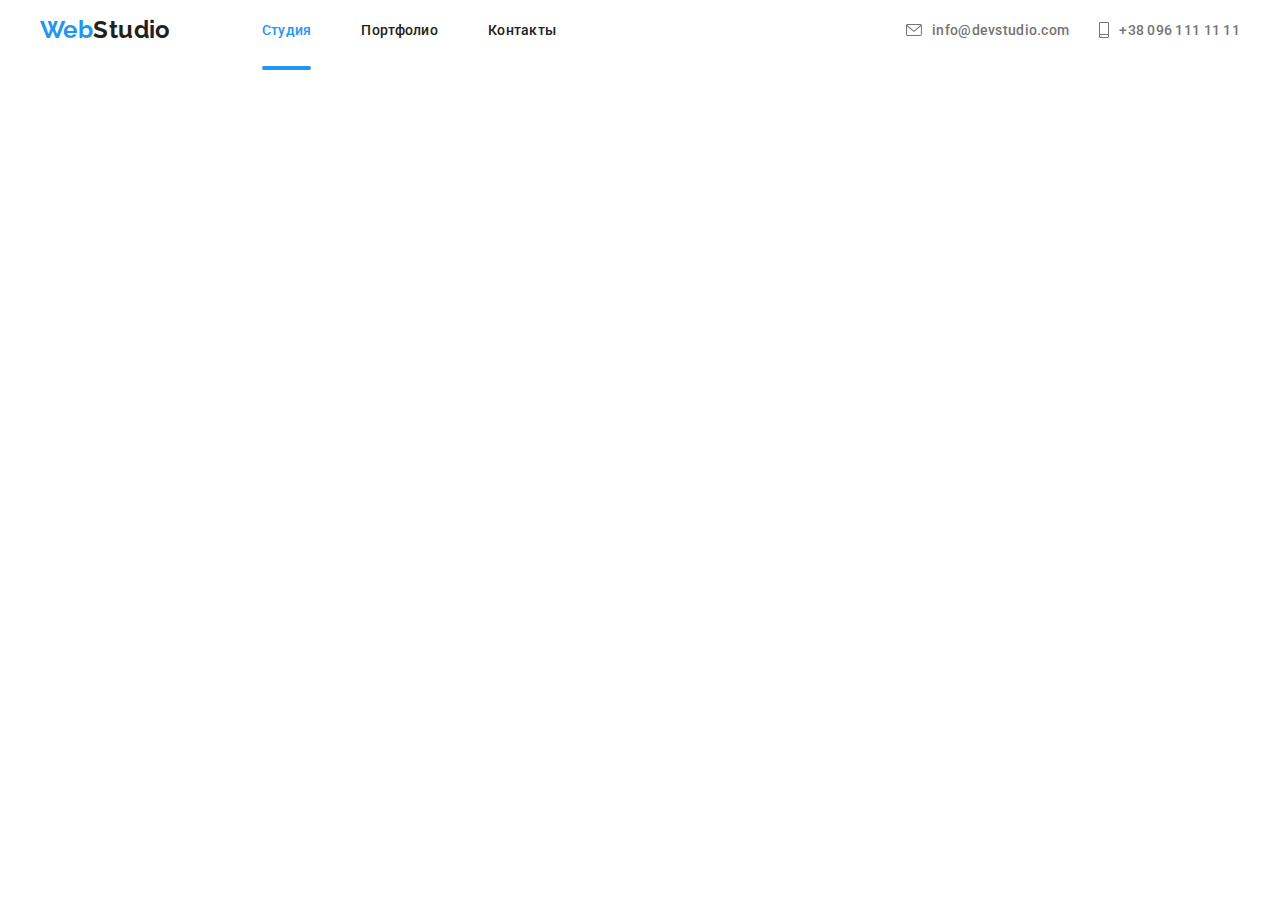
==== index.html @ 2e83be2e "1" ====
<!DOCTYPE html>
<html lang="ru">
<head>
    <meta charset="UTF-8">
    <meta name="viewport" content="width=device-width, initial-scale=1.0">
    <title>Студия</title>
    <link rel="stylesheet" href="https://cdnjs.cloudflare.com/ajax/libs/modern-normalize/1.0.0/modern-normalize.css"
        integrity="sha512-Zx6MlUMKSVJoQ+83OwhdILe8cSEsCzfqThJd7J/VA2UrK6Ctj85p+xzqfyuNXE5B1k25uUdmJ2OzItbBy9GHAQ=="
        crossorigin="anonymous" />
    <link rel="preconnect" href="https://fonts.gstatic.com">
    <link href="https://fonts.googleapis.com/css2?family=Raleway:wght@700&family=Roboto:wght@400;500;700;900&display=swap"
            rel="stylesheet">
    <link rel="stylesheet" href="./css/main.min.css">
</head>
<body>
    <header class="page-header">
        <div class="container">
            <nav>
                <a class="logo" lang="en" href="./index.html"><span class="logo-accent">Web</span>Studio</a>
                <ul class="nav-list">
                    <li class="nav-list-item">
                        <a class="nav-link current" href="./index.html">Студия</a>
                    </li>
                    <li class="nav-list-item">
                        <a class="nav-link" href="./portfolio.html">Портфолио</a>
                    </li>
                    <li class="nav-list-item">
                        <a class="nav-link" href="#">Контакты</a>
                    </li>
                </ul>
            </nav>
            <button class="burger-btn" type="button" data-menu-button>
                <svg class="burger-icon">
                    <use href="./images/sprite.svg#icon-burger"></use>
                </svg>
            </button>
            <address>
                <ul class="address-list">
                    <li class="address-list-item">
                        <a class="nav-link address-link" href="mailto:info@devstudio.com">
                            <svg class="address-link-logo mail">
                                <use href="./images/sprite.svg#icon-envelope"></use>
                            </svg>
                            info@devstudio.com
                        </a>
                    </li>
                    <li class="address-list-item">
                        <a class="nav-link address-link" href="tel:+380961111111">
                            <svg class="address-link-logo phone">
                                <use href="./images/sprite.svg#icon-smartphone"></use>
                            </svg>
                            +38 096 111 11 11
                        </a>
                    </li>
                </ul>
            </address>
        </div>
        <div class="mobile-menu" data-menu>
            <button class="mobile-close-button" type="button" data-menu-close>
                <svg class="mobile-close-icon">
                    <use href="./images/sprite.svg#icon-close"></use>
                </svg>
            </button>
            <ul class="mobile-nav-list">
                <li class="mobile-nav-list-item">
                    <a class="mobile-nav-link current" href="./index.html">Студия</a>
                </li>
                <li class="mobile-nav-list-item">
                    <a class="mobile-nav-link" href="./portfolio.html">Портфолио</a>
                </li>
                <li class="mobile-nav-list-item">
                    <a class="mobile-nav-link" href="#">Контакты</a>
                </li>
            </ul>
            <ul class="mobile-address-list">
                <li class="mobile-address-list-item">
                    <a class="mobile-tel-link" href="tel:+380961111111">+38 096 111 11 11</a>
                </li>
                <li class="mobile-address-list-item">
                    <a class="mobile-mail-link" href="mailto:info@devstudio.com">info@devstudio.com</a>
                </li>
            </ul>
            <ul class="mobile-menu-social-list">
                <li class="mobile-menu-social-list-item">
                    <a href="" class="mobile-menu-social-link">Instagram</a>
                </li>
                <li class="mobile-menu-social-list-item">
                    <a href="" class="mobile-menu-social-link">Twitter</a>
                </li>
                <li class="mobile-menu-social-list-item">
                    <a href="" class="mobile-menu-social-link">Facebook</a>
                </li>
                <li class="mobile-menu-social-list-item">
                    <a href="" class="mobile-menu-social-link">LinkedIn</a>
                </li>
            </ul>
        </div>
    </header>
    <main>
    <!-- Hero -->
    <!-- <section class="hero">
        <h1 class="main-title">Эффективные решения<br>для вашего бизнеса</h1>
        <button class="hero-button" type="button" data-modal-open>Заказать услугу</button>
    </section>   -->
    <!-- About us -->
    <section class="about-us">
        <!-- Our advantages -->
        <!-- <div class="container">
            <h2 class="visually-hidden">Наши преимущества</h2>
            <ul class="advantages-list list">
                <li class="advantages-list-item">
                    <div class="advantages-logo-container">
                        <svg class="advantages-list-img">
                            <use href="./images/sprite.svg#icon-antenna"></use>
                        </svg>    
                    </div>
                    <h3 class="advantages-title">Внимание к деталям</h3>
                    <p class="advantages-text">Идейные соображения, а также начало повседневной работы по формированию позиции.</p>
                </li>
                <li class="advantages-list-item">
                    <div class="advantages-logo-container">
                        <svg class="advantages-list-img">
                            <use href="./images/sprite.svg#icon-clock"></use>
                        </svg>    
                    </div>                    
                    <h3 class="advantages-title">Пунктуальность</h3>
                    <p class="advantages-text">Задача организации, в особенности же рамки и место обучения кадров влечет за собой.
                    </p>
                </li>
                <li class="advantages-list-item">
                    <div class="advantages-logo-container">
                        <svg class="advantages-list-img">
                            <use href="./images/sprite.svg#icon-diagram"></use>
                        </svg>    
                    </div>                    
                    <h3 class="advantages-title">Планирование</h3>
                    <p class="advantages-text">Равным образом консультация с широким активом в значительной степени обуславливает.
                    </p>
                </li>
                <li class="advantages-list-item">
                    <div class="advantages-logo-container">
                        <svg class="advantages-list-img">
                            <use href="./images/sprite.svg#icon-astronaut"></use>
                        </svg>    
                    </div>                    
                    <h3 class="advantages-title">Современные технологии</h3>
                    <p class="advantages-text">Значимость этих проблем настолько очевидна, что реализация плановых заданий.</p>
                </li>
            </ul>
        </div> -->
    </section>
    <!-- What we do -->
    <!-- <section class="about-us what-we-do">
        <div class="container">
            <h2 class="work-title">Чем мы занимаемся</h2>
            <ul class="work-list list">
                <li class="work-list-item">
                    <div class="work-img-thumb">
                        <img src="./images/what-we-do/image1.jpg" alt="разработчик набирает код" width="370" height="297">
                        <p class="work-img-text">Десктопные приложения</p>
                    </div>
                </li>
                <li class="work-list-item">
                    <div class="work-img-thumb">
                        <img src="./images/what-we-do/image2.jpg" alt="разработчик проверяет мобильную версию сайта" width="370" height="297">
                        <p class="work-img-text">Мобильные приложения</p>
                    </div>
                </li>
                <li class="work-list-item">
                    <div class="work-img-thumb">
                        <img src="./images/what-we-do/image3.jpg" alt="дизайнер работает с цветом" width="370" height="297">
                        <p class="work-img-text">Дизайнерские решения</p>
                    </div>
                </li>
            </ul>
        </div>
    </section> -->
    <!-- Our team -->
    <!-- <section class="team">
        <div class="container">
            <h2 class="team-title">Наша команда</h2>
            <ul class="team-list list">
                <li class="team-list-item">
                    <img src="./images/our-team/ihor.jpg" alt="Игорь Демьяненко" width="270" height="260">
                    <div class="card-description">
                        <h3 class="employee-name">Игорь Демьяненко</h3>
                        <p class="employee-position" lang="en">Product Designer</p>
                        <ul class="social-list">
                            <li class="social-list-item">
                                <a href="#" class="social-list-link">
                                    <svg class="social-list-icon">
                                        <use href="./images/sprite.svg#icon-instagram"></use>
                                    </svg>
                                </a>
                            </li>
                            <li class="social-list-item">
                                <a href="#" class="social-list-link">
                                    <svg class="social-list-icon">
                                        <use href="./images/sprite.svg#icon-twitter"></use>
                                    </svg>
                                </a>
                            </li>
                            <li class="social-list-item">
                                <a href="#" class="social-list-link">
                                    <svg class="social-list-icon">
                                        <use href="./images/sprite.svg#icon-facebook"></use>
                                    </svg>
                                </a>
                            </li>
                            <li class="social-list-item">
                                <a href="#" class="social-list-link">
                                    <svg class="social-list-icon">
                                        <use href="./images/sprite.svg#icon-linkedin"></use>
                                    </svg>
                                </a>
                            </li>
                        </ul>
                    </div>
                </li>
                <li class="team-list-item">
                    <img src="./images/our-team/olga.jpg" alt="Ольга Репина" width="270" height="260">
                    <div class="card-description">
                    <h3 class="employee-name">Ольга Репина</h3>
                    <p class="employee-position" lang="en">Frontend Developer</p>
                    <ul class="social-list">
                        <li class="social-list-item">
                            <a href="#" class="social-list-link">
                                <svg class="social-list-icon">
                                    <use href="./images/sprite.svg#icon-instagram"></use>
                                </svg>
                            </a>
                        </li>
                        <li class="social-list-item">
                            <a href="#" class="social-list-link">
                                <svg class="social-list-icon">
                                    <use href="./images/sprite.svg#icon-twitter"></use>
                                </svg>
                            </a>
                        </li>
                        <li class="social-list-item">
                            <a href="#" class="social-list-link">
                                <svg class="social-list-icon">
                                    <use href="./images/sprite.svg#icon-facebook"></use>
                                </svg>
                            </a>
                        </li>
                        <li class="social-list-item">
                            <a href="#" class="social-list-link">
                                <svg class="social-list-icon">
                                    <use href="./images/sprite.svg#icon-linkedin"></use>
                                </svg>
                            </a>
                        </li>
                    </ul>
                    </div>
                </li>
                <li class="team-list-item">
                    <img src="./images/our-team/nikolai.jpg" alt="Николай Тарасов" width="270" height="260">
                    <div class="card-description">
                       <h3 class="employee-name">Николай Тарасов</h3>
                    <p class="employee-position" lang="en">Marketing</p>
                    <ul class="social-list">
                        <li class="social-list-item">
                            <a href="#" class="social-list-link">
                                <svg class="social-list-icon">
                                    <use href="./images/sprite.svg#icon-instagram"></use>
                                </svg>
                            </a>
                        </li>
                        <li class="social-list-item">
                            <a href="#" class="social-list-link">
                                <svg class="social-list-icon">
                                    <use href="./images/sprite.svg#icon-twitter"></use>
                                </svg>
                            </a>
                        </li>
                        <li class="social-list-item">
                            <a href="#" class="social-list-link">
                                <svg class="social-list-icon">
                                    <use href="./images/sprite.svg#icon-facebook"></use>
                                </svg>
                            </a>
                        </li>
                        <li class="social-list-item">
                            <a href="#" class="social-list-link">
                                <svg class="social-list-icon">
                                    <use href="./images/sprite.svg#icon-linkedin"></use>
                                </svg>
                            </a>
                        </li>
                    </ul>
                    </div>
                </li>
                <li class="team-list-item">
                    <img src="./images/our-team/mikhail.jpg" alt="Михаил Ермаков" width="270" height="260">
                    <div class="card-description">
                    <h3 class="employee-name">Михаил Ермаков</h3>
                    <p class="employee-position" lang="en">UI Designer</p>
                    <ul class="social-list">
                        <li class="social-list-item">
                            <a href="#" class="social-list-link">
                                <svg class="social-list-icon">
                                    <use href="./images/sprite.svg#icon-instagram"></use>
                                </svg>
                            </a>
                        </li>
                        <li class="social-list-item">
                            <a href="#" class="social-list-link">
                                <svg class="social-list-icon">
                                    <use href="./images/sprite.svg#icon-twitter"></use>
                                </svg>
                            </a>
                        </li>
                        <li class="social-list-item">
                            <a href="#" class="social-list-link">
                                <svg class="social-list-icon">
                                    <use href="./images/sprite.svg#icon-facebook"></use>
                                </svg>
                            </a>
                        </li>
                        <li class="social-list-item">
                            <a href="#" class="social-list-link">
                                <svg class="social-list-icon">
                                    <use href="./images/sprite.svg#icon-linkedin"></use>
                                </svg>
                            </a>
                        </li>
                    </ul>
                    </div>
                </li>
            </ul>
        </div>
    </section> -->
    <!-- Clients -->
    <!-- <section class="clients">
        <div class="container">
            <h2 class="clients-title">Постоянные клиенты</h2>
            <ul class="clients-list">
                <li class="clients-list-item">
                    <a href="" class="clients-list-link">
                        <svg class="clients-list-logo">
                            <use href="./images/sprite.svg#icon-logo1"></use>
                        </svg>
                    </a>
                </li>
                <li class="clients-list-item">
                    <a href="" class="clients-list-link">
                        <svg class="clients-list-logo">
                            <use href="./images/sprite.svg#icon-logo2"></use>
                        </svg>
                    </a>
                </li>
                <li class="clients-list-item">
                    <a href="" class="clients-list-link">
                        <svg class="clients-list-logo">
                            <use href="./images/sprite.svg#icon-logo3"></use>
                        </svg>
                    </a>
                </li>
                <li class="clients-list-item">
                    <a href="" class="clients-list-link">
                        <svg class="clients-list-logo">
                            <use href="./images/sprite.svg#icon-logo4"></use>
                        </svg>
                    </a>
                </li>
                <li class="clients-list-item">
                    <a href="" class="clients-list-link">
                        <svg class="clients-list-logo">
                            <use href="./images/sprite.svg#icon-logo5"></use>
                        </svg>
                    </a>
                </li>
                <li class="clients-list-item">
                    <a href="" class="clients-list-link">
                        <svg class="clients-list-logo">
                            <use href="./images/sprite.svg#icon-logo6"></use>
                        </svg>
                    </a>
                </li>
            </ul>
        </div>
        
    </section> -->
    </main>
    <!-- <footer class="footer">
        <div class="container basement">
            <div class="footer-left-side">
                <a class="logo footer-logo" lang="en" href="./index.html"><span class="logo-accent">Web</span>Studio</a>
                <address>
                    <ul class="footer-list">
                        <li class="footer-list-item">
                            <a class="adress" target="_blank" href="https://goo.gl/maps/vDdAabAvZwRys1mK9">г. Киев, пр-т Леси Украинки,
                                26</a>
                        </li>
                        <li class="footer-list-item">
                            <a class="footer-link" href="mailto:info@example.com">info@example.com</a>
                        </li>
                        <li class="footer-list-item">
                            <a class="footer-link" href="tel:+380991111111">+38 099 111 11 11</a>
                        </li>
                    </ul>
                </address>
            </div>
            <div class="footer-center">
                <p class="footer-text">Присоединяйтесь</p>
                <ul class="social-list footer-center-list">
                    <li class="social-list-item footer-center-list-item">
                        <a href="" class="social-list-link footer-center-link">
                            <svg class="social-list-icon  footer-center-icon">
                                <use href="./images/sprite.svg#icon-instagram"></use>
                            </svg>
                        </a>
                    </li>
                    <li class="social-list-item footer-center-list-item">
                        <a href="" class="social-list-link footer-center-link">
                            <svg class="social-list-icon footer-center-icon">
                                <use href="./images/sprite.svg#icon-twitter"></use>
                            </svg>
                        </a>
                    </li>
                    <li class="social-list-item footer-center-list-item">
                        <a href="" class="social-list-link footer-center-link">
                            <svg class="social-list-icon footer-center-icon">
                                <use href="./images/sprite.svg#icon-facebook"></use>
                            </svg>
                        </a>
                    </li>
                    <li class="social-list-item footer-center-list-item">
                        <a href="" class="social-list-link footer-center-link">
                            <svg class="social-list-icon footer-center-icon">
                                <use href="./images/sprite.svg#icon-linkedin"></use>
                            </svg>
                        </a>
                    </li>
                </ul>
            </div>
            <div class="footer-right-side">
                <p class="footer-text">Подпишитесь на рассылку</p>
                <form class="footer-form">
                    <input type="email" name="user-email" class="footer-input" placeholder="E-mail">
                    <button type="submit" class="footer-button">Подписаться
                        <svg class="footer-button-icon">
                            <use href="./images/sprite.svg#icon-send"></use>
                        </svg>
                    </button>
                </form>
            </div>
        </div>
    </footer> -->

    <!-- modal -->
    <div class="backdrop is-hidden" data-modal>
        <div class="modal">
            <button type="button" class="modal-close-button" data-modal-close>
                <svg class="modal-close-icon">
                    <use href="./images/sprite.svg#icon-close"></use>
                </svg>
            </button>
            <p class="modal-form-text">Оставьте свои данные, мы вам перезвоним</p>
            <form class="modal-form">
                <label class="modal-form-label">Имя</label>
                <span class="modal-input-wrapper">
                    <input type="text" name="user-name" class="modal-form-input">
                    <svg class="modal-input-icon">
                        <use href="./images/sprite.svg#icon-person"></use>
                    </svg>
                </span>
                

                <label class="modal-form-label">Телефон</label>
                <span class="modal-input-wrapper">
                    <input type="tel" name="user-phone" class="modal-form-input">
                    <svg class="modal-input-icon">
                        <use href="./images/sprite.svg#icon-phone"></use>
                    </svg>
                </span>
                

                <label class="modal-form-label">Почта</label>
                <span class="modal-input-wrapper">
                    <input type="email" name="user-email" class="modal-form-input">
                    <svg class="modal-input-icon">
                        <use href="./images/sprite.svg#icon-envelope2"></use>
                    </svg>
                </span>
                
                
                <label class="modal-form-label">Комментарий</label>
                <textarea name="user-message" id="" class="modal-form-message" placeholder="Введите текст"></textarea>

                <input id="policy-check" type="checkbox" name="user-policy" class="modal-form-policy visually-hidden">
                <label for="policy-check" class="modal-form-policy-label">Соглашаюсь с рассылкой и принимаю&nbsp;<a href="#"
                           target="_blank" class="policy-link">Условия договора</a></label>
                
                

                <button type="submit" class="modal-form-button">Отправить</button>
            </form>
        </div>
    </div>
    

    <script src="./js/modal.js"></script>
    <script src="./js/mobile-menu.js"></script>
</body>
</html>
---- css/main.min.css ----
:root{--accent-color: #2196f3;--main-color: #757575;--secondary-color: #212121;--main-white-color: #ffffff;--secondary-white-color: rgba(255, 255, 255, 0.6);--dark-background-color: #2f303a;--light-background-color: #f5f4fa;--input-border-color: rgba(33, 33, 33, 0.2);--modal-message-placeholder-color: rgba(117, 117, 117, 0.5);--cubic: cubic-bezier(0.4, 0, 0.2, 1);--transition-duration: 250ms}.visually-hidden{position:absolute !important;clip:rect(1px 1px 1px 1px);clip:rect(1px, 1px, 1px, 1px);padding:0 !important;border:0 !important;height:1px !important;width:1px !important;overflow:hidden}body{font-family:'Roboto', sans-serif;font-size:14px;letter-spacing:0.03em;background-color:var(--main-white-color);color:var(--main-color)}h1,h2,h3,h4,h5,h6,ul,ol,p{margin:0;padding:0}a{text-decoration:none}ul,ol{list-style:none}img{display:block}nav{display:flex}.container{width:100%;padding:0 15px}.page-header .container{display:flex;align-items:center}@media screen and (max-width: 767px){.page-header .container{justify-content:space-between}}@media screen and (min-width: 480px){.container{width:480px;margin:0 auto}}@media screen and (min-width: 768px){.container{width:768px}}@media screen and (min-width: 1200px){.container{width:1200px}}.list{display:flex}.social-list-icon{width:20px;height:20px;fill:#afb1b8;transition:fill var(--transition-duration) var(--cubic)}.social-list-link:hover .social-list-icon,.social-list-link:focus .social-list-icon{fill:var(--main-white-color)}.social-list-link{display:flex;justify-content:center;align-items:center;width:44px;height:44px;border-radius:50%;transition:background-color var(--transition-duration) var(--cubic)}.social-list-link:hover,.social-list-link:focus{background-color:var(--accent-color)}.logo{font-family:'Raleway', sans-serif;font-weight:700;font-size:24px;line-height:1.167;color:var(--secondary-color)}@media screen and (min-width: 768px){.logo{margin-right:88px}}@media screen and (min-width: 1200px){.logo{margin-right:91px;line-height:1.192}}.logo-accent{color:var(--accent-color)}.page-header{padding-top:8px;padding-bottom:8px}@media screen and (max-width: 767px){.nav-list{display:none}address{display:none}.address-list{display:none}.burger-btn,.mobile-close-button{background-color:transparent;border:none;padding:0}.burger-icon,.mobile-close-icon{width:40px;height:40px}.mobile-menu{position:absolute;width:100%;max-width:100vw;height:100vh;top:0;left:100%;padding:48px 40px;background-color:var(--main-white-color);transition:transform var(--transition-duration) var(--cubic)}.mobile-menu.is-open{transform:translateX(-100%)}.mobile-close-button{position:absolute;top:10px;right:15px}.mobile-nav-list-item:not(:last-child){margin-bottom:32px}.mobile-nav-list-item:last-child{margin-bottom:302px}.mobile-nav-link{font-weight:500;font-size:40px;line-height:1.175;text-align:center;letter-spacing:0.02em;color:var(--secondary-color)}.current{color:var(--accent-color)}.mobile-address-list-item:first-child{margin-bottom:32px}.mobile-address-list-item:last-child{margin-bottom:64px}.mobile-tel-link{font-weight:500;font-size:34px;line-height:1.176;letter-spacing:0.02em;color:var(--accent-color)}.mobile-mail-link{font-weight:500;font-size:24px;line-height:1.167;letter-spacing:0.02em;color:var(--main-color)}.mobile-menu-social-list{display:flex;align-items:center}.mobile-menu-social-list-item:not(:last-child):after{content:'';height:22px;border:1px solid rgba(33,33,33,0.2);margin-left:10px;margin-right:10px}.mobile-menu-social-link{font-weight:500;font-size:18px;line-height:1.122;letter-spacing:0.02em;color:var(--accent-color)}}@media screen and (min-width: 768px){.burger-btn{display:none}.mobile-menu{display:none}.nav-list{display:flex;align-items:center}.nav-list-item:not(:last-child){margin-right:50px}.nav-link{padding-top:32px;padding-bottom:32px;font-weight:500;font-size:14px;line-height:1.143;letter-spacing:0.02em;color:var(--secondary-color)}.nav-link.current{color:var(--accent-color);position:relative}.nav-link.current::after{content:'';position:absolute;bottom:0;left:0;width:100%;height:4px;background-color:var(--accent-color);border-radius:2px}header address{margin-left:auto}.address-list{display:flex;flex-direction:column}.address-list-item:not(:last-child){margin-bottom:10px}.address-link-logo{margin-right:8px;fill:currentColor}.address-link-logo.mail{width:14px;height:10px}.address-link-logo.phone{width:10px;height:14px}.address-link.nav-link{display:flex;align-items:center;padding:0;font-style:normal;color:var(--main-color)}}@media screen and (min-width: 1200px){.nav-list-item:not(:last-child){margin-right:50px}.nav-link{transition:color var(--transition-duration) var(--cubic)}.nav-link:hover,.nav-link:focus,.nav-link.address-link:hover,.nav-link.address-link:focus{color:var(--accent-color)}.address-list{flex-direction:row;align-items:center}.address-list-item:not(:last-child){margin-right:30px;margin-bottom:0}.nav-link.address-link{justify-content:center;align-items:center;font-style:normal;color:var(--main-color)}.address-link-logo{margin-right:10px}.nav-link.address-link:hover .address-link-logo,.nav-link.address-link:focus .address-link-logo{fill:currentColor}.address-link-logo.mail{width:16px;height:12px}.address-link-logo.phone{width:10px;height:16px}.portfolio-header{border-bottom:1px solid #ececec}}.about-us{padding-top:94px;padding-bottom:47px}.advantages-list-item{max-width:270px}.advantages-list-item:not(:last-child){margin-right:30px}.advantages-logo-container{display:flex;justify-content:center;align-items:center;width:270px;height:120px;margin-bottom:30px;border-radius:4px;background-color:var(--light-background-color)}.advantages-list-img{width:70px;height:70px}.advantages-title{margin-bottom:10px;font-weight:700;font-size:inherit;line-height:1.143;text-transform:uppercase;color:var(--secondary-color)}.advantages-text{font-weight:400;font-size:14px;line-height:1.714}.about-us.what-we-do{padding-top:47px;padding-bottom:94px}.work-title{margin-bottom:50px;font-weight:700;font-size:36px;line-height:1.167;text-align:center;color:var(--secondary-color)}.work-list{margin:-15px}.work-list-item{margin:15px}.work-img-thumb{position:relative}.work-img-text{position:absolute;bottom:0;left:0;display:flex;justify-content:center;align-items:center;width:100%;height:70px;font-weight:700;font-size:14px;line-height:1.143;text-align:center;text-transform:uppercase;color:var(--main-white-color);background-color:rgba(47,48,58,0.8)}.team{padding-top:94px;padding-bottom:94px;text-align:center;background-color:var(--light-background-color)}.team-title{margin-bottom:50px;font-weight:700;font-size:36px;line-height:1.667;color:var(--secondary-color)}.team-list{margin:-15px}.team-list-item{margin:15px;background-color:var(--main-white-color);box-shadow:0px 1px 3px rgba(0,0,0,0.12),0px 1px 1px rgba(0,0,0,0.14),0px 2px 1px rgba(0,0,0,0.2);border-radius:0px 0px 4px 4px}.card-description{padding-top:30px;padding-bottom:30px;padding-right:32px;padding-left:32px}.employee-name{margin-bottom:10px;font-weight:500;font-size:16px;line-height:1.188;color:var(--secondary-color)}.employee-position{font-weight:400;font-size:16px;line-height:1.188;margin-bottom:16px}.social-list{display:flex;justify-content:space-between}.clients{padding-top:94px;padding-bottom:94px;text-align:center}.clients-title{margin-bottom:50px;font-weight:700;font-size:36px;line-height:1.167;color:var(--secondary-color)}.clients-list{display:flex;justify-content:space-between}.clients-list-link{display:flex;justify-content:center;align-items:center;width:170px;height:90px;color:#afb1b8;border:1px solid #afb1b8;border-radius:4px;transition:border-color var(--transition-duration) var(--cubic)}.clients-list-link:hover,.clients-list-link:focus{border-color:var(--accent-color)}.clients-list-logo{fill:currentColor;transition:fill var(--transition-duration) var(--cubic)}.clients-list-item:nth-child(1) .clients-list-logo{width:44px;height:49px}.clients-list-item:nth-child(2) .clients-list-logo{width:40px;height:52px}.clients-list-item:nth-child(3) .clients-list-logo{width:41px;height:43px}.clients-list-item:nth-child(4) .clients-list-logo{width:80px;height:42px}.clients-list-item:nth-child(5) .clients-list-logo{width:59px;height:47px}.clients-list-item:nth-child(6) .clients-list-logo{width:88px;height:45px}.clients-list-link:hover .clients-list-logo,.clients-list-link:focus .clients-list-logo{fill:var(--accent-color)}.footer{padding-top:60px;padding-bottom:60px;background-color:var(--dark-background-color)}.container.basement{display:flex;align-items:baseline}.footer-left-side{width:231px;margin-right:70px}.logo.footer-logo{display:inline-block;margin-right:0;margin-bottom:20px;color:var(--main-white-color)}.footer-list-item:not(:last-child){margin-bottom:9px}.adress{font-style:normal;font-weight:400;line-height:1.714;color:var(--main-white-color);transition:color var(--transition-duration) var(--cubic)}.adress:hover,.adress:focus{color:var(--accent-color)}.footer-link{font-style:normal;font-weight:400;line-height:1.715;color:var(--secondary-white-color);transition:color var(--transition-duration) var(--cubic)}.footer-link:hover,.footer-link:focus{color:var(--accent-color)}.footer-center{margin-right:90px}.footer-text{margin-bottom:20px;font-weight:700;font-size:14px;line-height:1.143;text-transform:uppercase;color:var(--main-white-color)}.footer-center-list-item:not(:last-child){margin-right:10px}.footer-center-link{background-color:rgba(255,255,255,0.1);color:var(--main-white-color)}.footer-center-icon{fill:currentColor}.footer-form{display:flex;align-items:center}.footer-input{width:358px;height:50px;padding:15px 16px;margin-right:12px;border:1px solid rgba(255,255,255,0.3);filter:drop-shadow(0px 4px 4px rgba(0,0,0,0.15));border-radius:4px;background:transparent;font-weight:400;font-size:16px;line-height:1.25;color:rgba(255,255,255,0.6)}.footer-input::placeholder{color:rgba(255,255,255,0.6)}.footer-button{display:flex;align-items:center;justify-content:space-between;width:200px;height:50px;padding:10px 28px 10px 29px;font-weight:700;font-size:16px;line-height:1.875;text-align:center;letter-spacing:0.06em;color:var(--main-white-color);background-color:var(--accent-color);box-shadow:0px 4px 4px rgba(0,0,0,0.15);border:none;border-radius:4px;cursor:pointer}.footer-button-icon{width:24px;height:24px}.buttons-list{display:flex;justify-content:center;margin-bottom:46px}.buttons-list-item:not(:last-child){margin-right:8px}.gallery-button{border:none;border-radius:4px;padding:6px 22px;letter-spacing:0.03em;cursor:pointer;font-weight:500;font-size:16px;line-height:1.625;color:var(--secondary-color);background-color:var(--light-background-color);transition:color var(--transition-duration) var(--cubic),background-color var(--transition-duration) var(--cubic),box-shadow var(--transition-duration) var(--cubic)}.gallery-button:hover,.gallery-button:focus{color:var(--main-white-color);background-color:var(--accent-color);box-shadow:0px 3px 1px rgba(0,0,0,0.1),0px 1px 2px rgba(0,0,0,0.08),0px 2px 2px rgba(0,0,0,0.12)}.gallery{padding-top:94px;padding-bottom:94px}.gallery-list{display:flex;flex-wrap:wrap;margin:-15px}.gallery-list-item{max-width:370px;margin:15px;border:1px solid #eeeeee}.gallery-list-link{display:block;color:inherit;transition:box-shadow var(--transition-duration) var(--cubic)}.gallery-list-link:hover,.gallery-list-link:focus{box-shadow:0px 1px 1px rgba(0,0,0,0.12),0px 4px 4px rgba(0,0,0,0.06),1px 4px 6px rgba(0,0,0,0.16)}.gallery-list-img-wrapper{position:relative;overflow:hidden}.overlay{position:absolute;top:0;left:0;width:100%;height:100%;padding-top:63px;padding-left:24px;padding-right:24px;color:var(--main-white-color);background-color:rgba(33,150,243,0.9);font-weight:400;font-size:18px;line-height:1.556;transform:translateY(101%);transition:transform var(--transition-duration) var(--cubic)}.gallery-list-link:hover .overlay,.gallery-list-link:focus .overlay{transform:translateY(0)}.gallery-card-description{padding-top:20px;padding-bottom:20px;padding-left:24px}.gallery-title{font-weight:700;font-size:18px;line-height:2;letter-spacing:0.06em;color:var(--secondary-color)}.gallery-description{font-weight:400;font-size:16px;line-height:1.875}.backdrop{position:fixed;top:0;left:0;width:100%;height:100%;background-color:rgba(0,0,0,0.2);opacity:1;visibility:visible;transition:opacity var(--transition-duration) var(--cubic),visibility var(--transition-duration) var(--cubic)}.backdrop.is-hidden{opacity:0;visibility:hidden;pointer-events:none}.modal{position:absolute;left:50%;top:50%;transform:translate(-50%, -50%) scale(1);transition:transform var(--transition-duration) var(--cubic);width:528px;height:581px;padding:40px;background-color:var(--main-white-color);box-shadow:0px 1px 3px rgba(0,0,0,0.12),0px 1px 1px rgba(0,0,0,0.14),0px 2px 1px rgba(0,0,0,0.2);border-radius:4px}.backdrop.is-hidden .modal{transform:translate(-50%, -50%) scale(1.1)}.modal-close-button{display:flex;padding:0;justify-content:center;align-items:center;position:absolute;top:8px;right:8px;width:30px;height:30px;background:transparent;border-radius:50%;border:1px solid rgba(0,0,0,0.1);cursor:pointer}.modal-close-icon{width:18px;height:18px;fill:#000000;transition:fill var(--transition-duration) var(--cubic)}.modal-close-button:hover .modal-close-icon,.modal-close-button:focus .modal-close-icon{fill:var(--accent-color)}.modal-form-text{margin-bottom:12px;font-weight:700;font-size:20px;line-height:1.15;text-align:center;color:var(--secondary-color)}.modal-form{display:flex;flex-direction:column}.modal-form-label{margin-bottom:4px;font-weight:400;font-size:12px;line-height:1.167;letter-spacing:0.01em;color:var(--main-color)}.modal-form-label:not(:first-child){margin-top:10px}.modal-input-wrapper{position:relative}.modal-input-icon{position:absolute;top:50%;left:12px;transform:translateY(-50%);width:18px;height:18px;transition:fill var(--transition-duration) var(--cubic)}.modal-form-input:focus+.modal-input-icon{fill:var(--accent-color)}.modal-form-message,.modal-form-input{display:block;width:100%;border:1px solid var(--input-border-color);border-radius:4px}.modal-form-input{height:40px;padding-left:42px;transition:border-color var(--transition-duration) var(--cubic)}.modal-form-input:focus{outline:none;border-color:var(--accent-color)}.modal-form-message{height:120px;padding:12px 16px;margin-bottom:20px;font-size:14px;line-height:1.143;letter-spacing:0.01em;resize:none;transition:border-color var(--transition-duration) var(--cubic)}.modal-form-message:focus{outline:none;border-color:var(--accent-color)}.modal-form-message::placeholder{color:var(--modal-message-placeholder-color)}.modal-form-policy-label{display:flex;align-items:center;flex-wrap:wrap;margin-bottom:30px}.modal-form-policy-label::before{content:'';width:16px;height:15px;border:2px solid var(--secondary-color);border-radius:2px;margin-right:8px;transition:border-color var(--transition-duration) var(--cubic)}.modal-form-policy:focus+.modal-form-policy-label::before{border-color:var(--accent-color)}.modal-form-policy:checked+.modal-form-policy-label::before{background-image:url(../images/check.svg);border:none}.policy-link{text-decoration:underline;color:var(--accent-color)}.modal-form-button{min-width:200px;padding:10px 55px;font-weight:700;font-size:16px;line-height:1.87;letter-spacing:0.06em;color:var(--main-white-color);align-self:center;background-color:var(--accent-color);box-shadow:0px 4px 4px rgba(0,0,0,0.15);border-radius:4px;border:none;cursor:pointer;transition:background-color var(--transition-duration) var(--cubic)}.modal-form-button:hover,.modal-form-button:focus{background-color:#188ce8}
/*# sourceMappingURL=main.min.css.map */
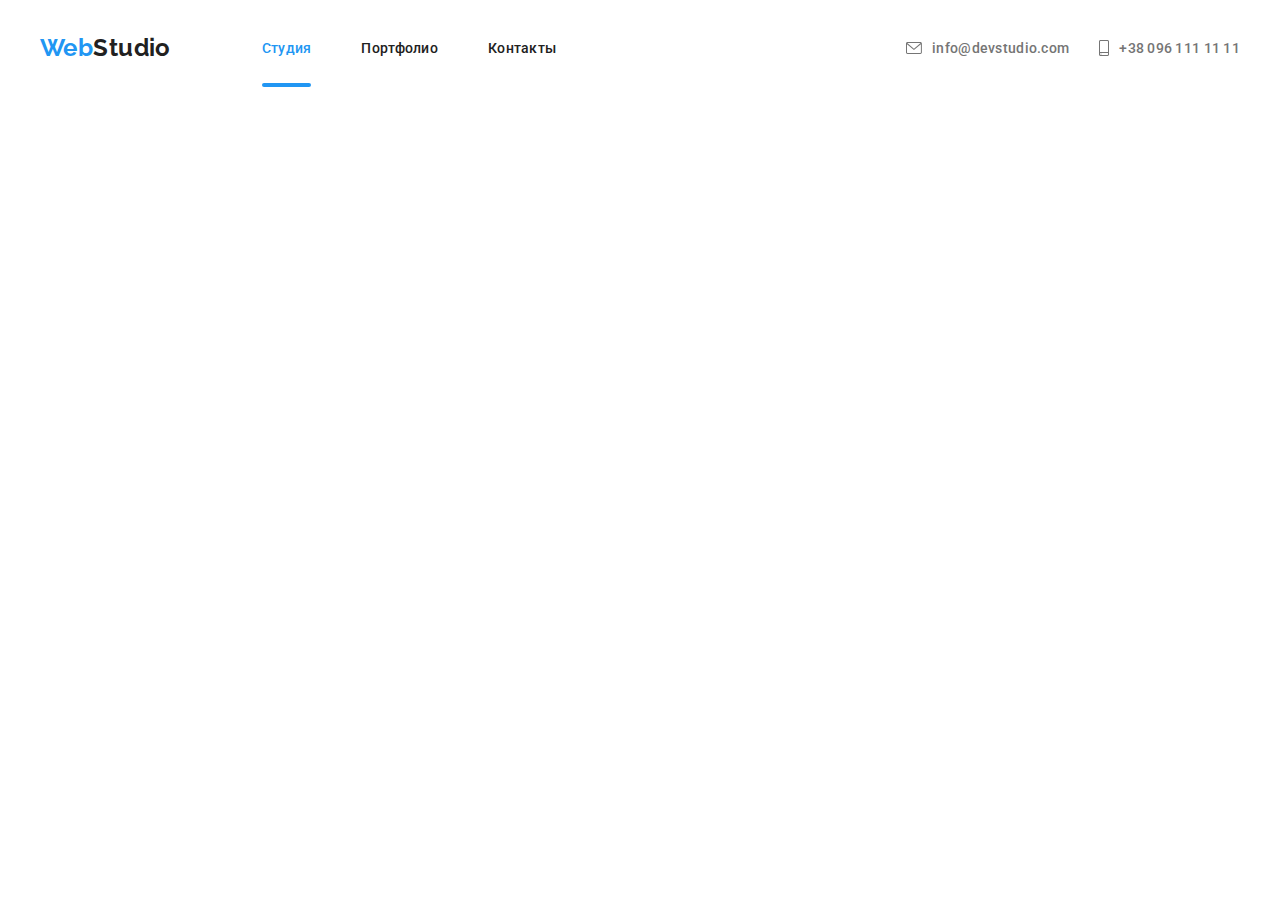
==== commit 988977bb: "2" ====
--- a/index.html
+++ b/index.html
@@ -54,46 +54,46 @@
                     </li>
                 </ul>
             </address>
-        </div>
-        <div class="mobile-menu" data-menu>
-            <button class="mobile-close-button" type="button" data-menu-close>
-                <svg class="mobile-close-icon">
-                    <use href="./images/sprite.svg#icon-close"></use>
-                </svg>
-            </button>
-            <ul class="mobile-nav-list">
-                <li class="mobile-nav-list-item">
-                    <a class="mobile-nav-link current" href="./index.html">Студия</a>
-                </li>
-                <li class="mobile-nav-list-item">
-                    <a class="mobile-nav-link" href="./portfolio.html">Портфолио</a>
-                </li>
-                <li class="mobile-nav-list-item">
-                    <a class="mobile-nav-link" href="#">Контакты</a>
-                </li>
-            </ul>
-            <ul class="mobile-address-list">
-                <li class="mobile-address-list-item">
-                    <a class="mobile-tel-link" href="tel:+380961111111">+38 096 111 11 11</a>
-                </li>
-                <li class="mobile-address-list-item">
-                    <a class="mobile-mail-link" href="mailto:info@devstudio.com">info@devstudio.com</a>
-                </li>
-            </ul>
-            <ul class="mobile-menu-social-list">
-                <li class="mobile-menu-social-list-item">
-                    <a href="" class="mobile-menu-social-link">Instagram</a>
-                </li>
-                <li class="mobile-menu-social-list-item">
-                    <a href="" class="mobile-menu-social-link">Twitter</a>
-                </li>
-                <li class="mobile-menu-social-list-item">
-                    <a href="" class="mobile-menu-social-link">Facebook</a>
-                </li>
-                <li class="mobile-menu-social-list-item">
-                    <a href="" class="mobile-menu-social-link">LinkedIn</a>
-                </li>
-            </ul>
+            <div class="mobile-menu" data-menu>
+                <button class="mobile-close-button" type="button" data-menu-close>
+                    <svg class="mobile-close-icon">
+                        <use href="./images/sprite.svg#icon-close"></use>
+                    </svg>
+                </button>
+                <ul class="mobile-nav-list">
+                    <li class="mobile-nav-list-item">
+                        <a class="mobile-nav-link current" href="./index.html">Студия</a>
+                    </li>
+                    <li class="mobile-nav-list-item">
+                        <a class="mobile-nav-link" href="./portfolio.html">Портфолио</a>
+                    </li>
+                    <li class="mobile-nav-list-item">
+                        <a class="mobile-nav-link" href="#">Контакты</a>
+                    </li>
+                </ul>
+                <ul class="mobile-address-list">
+                    <li class="mobile-address-list-item">
+                        <a class="mobile-tel-link" href="tel:+380961111111">+38 096 111 11 11</a>
+                    </li>
+                    <li class="mobile-address-list-item">
+                        <a class="mobile-mail-link" href="mailto:info@devstudio.com">info@devstudio.com</a>
+                    </li>
+                </ul>
+                <ul class="mobile-menu-social-list">
+                    <li class="mobile-menu-social-list-item">
+                        <a href="" class="mobile-menu-social-link">Instagram</a>
+                    </li>
+                    <li class="mobile-menu-social-list-item">
+                        <a href="" class="mobile-menu-social-link">Twitter</a>
+                    </li>
+                    <li class="mobile-menu-social-list-item">
+                        <a href="" class="mobile-menu-social-link">Facebook</a>
+                    </li>
+                    <li class="mobile-menu-social-list-item">
+                        <a href="" class="mobile-menu-social-link">LinkedIn</a>
+                    </li>
+                </ul>
+            </div>
         </div>
     </header>
     <main>
--- a/css/main.min.css
+++ b/css/main.min.css
@@ -1,2 +1,2 @@
-:root{--accent-color: #2196f3;--main-color: #757575;--secondary-color: #212121;--main-white-color: #ffffff;--secondary-white-color: rgba(255, 255, 255, 0.6);--dark-background-color: #2f303a;--light-background-color: #f5f4fa;--input-border-color: rgba(33, 33, 33, 0.2);--modal-message-placeholder-color: rgba(117, 117, 117, 0.5);--cubic: cubic-bezier(0.4, 0, 0.2, 1);--transition-duration: 250ms}.visually-hidden{position:absolute !important;clip:rect(1px 1px 1px 1px);clip:rect(1px, 1px, 1px, 1px);padding:0 !important;border:0 !important;height:1px !important;width:1px !important;overflow:hidden}body{font-family:'Roboto', sans-serif;font-size:14px;letter-spacing:0.03em;background-color:var(--main-white-color);color:var(--main-color)}h1,h2,h3,h4,h5,h6,ul,ol,p{margin:0;padding:0}a{text-decoration:none}ul,ol{list-style:none}img{display:block}nav{display:flex}.container{width:100%;padding:0 15px}.page-header .container{display:flex;align-items:center}@media screen and (max-width: 767px){.page-header .container{justify-content:space-between}}@media screen and (min-width: 480px){.container{width:480px;margin:0 auto}}@media screen and (min-width: 768px){.container{width:768px}}@media screen and (min-width: 1200px){.container{width:1200px}}.list{display:flex}.social-list-icon{width:20px;height:20px;fill:#afb1b8;transition:fill var(--transition-duration) var(--cubic)}.social-list-link:hover .social-list-icon,.social-list-link:focus .social-list-icon{fill:var(--main-white-color)}.social-list-link{display:flex;justify-content:center;align-items:center;width:44px;height:44px;border-radius:50%;transition:background-color var(--transition-duration) var(--cubic)}.social-list-link:hover,.social-list-link:focus{background-color:var(--accent-color)}.logo{font-family:'Raleway', sans-serif;font-weight:700;font-size:24px;line-height:1.167;color:var(--secondary-color)}@media screen and (min-width: 768px){.logo{margin-right:88px}}@media screen and (min-width: 1200px){.logo{margin-right:91px;line-height:1.192}}.logo-accent{color:var(--accent-color)}.page-header{padding-top:8px;padding-bottom:8px}@media screen and (max-width: 767px){.nav-list{display:none}address{display:none}.address-list{display:none}.burger-btn,.mobile-close-button{background-color:transparent;border:none;padding:0}.burger-icon,.mobile-close-icon{width:40px;height:40px}.mobile-menu{position:absolute;width:100%;max-width:100vw;height:100vh;top:0;left:100%;padding:48px 40px;background-color:var(--main-white-color);transition:transform var(--transition-duration) var(--cubic)}.mobile-menu.is-open{transform:translateX(-100%)}.mobile-close-button{position:absolute;top:10px;right:15px}.mobile-nav-list-item:not(:last-child){margin-bottom:32px}.mobile-nav-list-item:last-child{margin-bottom:302px}.mobile-nav-link{font-weight:500;font-size:40px;line-height:1.175;text-align:center;letter-spacing:0.02em;color:var(--secondary-color)}.current{color:var(--accent-color)}.mobile-address-list-item:first-child{margin-bottom:32px}.mobile-address-list-item:last-child{margin-bottom:64px}.mobile-tel-link{font-weight:500;font-size:34px;line-height:1.176;letter-spacing:0.02em;color:var(--accent-color)}.mobile-mail-link{font-weight:500;font-size:24px;line-height:1.167;letter-spacing:0.02em;color:var(--main-color)}.mobile-menu-social-list{display:flex;align-items:center}.mobile-menu-social-list-item:not(:last-child):after{content:'';height:22px;border:1px solid rgba(33,33,33,0.2);margin-left:10px;margin-right:10px}.mobile-menu-social-link{font-weight:500;font-size:18px;line-height:1.122;letter-spacing:0.02em;color:var(--accent-color)}}@media screen and (min-width: 768px){.burger-btn{display:none}.mobile-menu{display:none}.nav-list{display:flex;align-items:center}.nav-list-item:not(:last-child){margin-right:50px}.nav-link{padding-top:32px;padding-bottom:32px;font-weight:500;font-size:14px;line-height:1.143;letter-spacing:0.02em;color:var(--secondary-color)}.nav-link.current{color:var(--accent-color);position:relative}.nav-link.current::after{content:'';position:absolute;bottom:0;left:0;width:100%;height:4px;background-color:var(--accent-color);border-radius:2px}header address{margin-left:auto}.address-list{display:flex;flex-direction:column}.address-list-item:not(:last-child){margin-bottom:10px}.address-link-logo{margin-right:8px;fill:currentColor}.address-link-logo.mail{width:14px;height:10px}.address-link-logo.phone{width:10px;height:14px}.address-link.nav-link{display:flex;align-items:center;padding:0;font-style:normal;color:var(--main-color)}}@media screen and (min-width: 1200px){.nav-list-item:not(:last-child){margin-right:50px}.nav-link{transition:color var(--transition-duration) var(--cubic)}.nav-link:hover,.nav-link:focus,.nav-link.address-link:hover,.nav-link.address-link:focus{color:var(--accent-color)}.address-list{flex-direction:row;align-items:center}.address-list-item:not(:last-child){margin-right:30px;margin-bottom:0}.nav-link.address-link{justify-content:center;align-items:center;font-style:normal;color:var(--main-color)}.address-link-logo{margin-right:10px}.nav-link.address-link:hover .address-link-logo,.nav-link.address-link:focus .address-link-logo{fill:currentColor}.address-link-logo.mail{width:16px;height:12px}.address-link-logo.phone{width:10px;height:16px}.portfolio-header{border-bottom:1px solid #ececec}}.about-us{padding-top:94px;padding-bottom:47px}.advantages-list-item{max-width:270px}.advantages-list-item:not(:last-child){margin-right:30px}.advantages-logo-container{display:flex;justify-content:center;align-items:center;width:270px;height:120px;margin-bottom:30px;border-radius:4px;background-color:var(--light-background-color)}.advantages-list-img{width:70px;height:70px}.advantages-title{margin-bottom:10px;font-weight:700;font-size:inherit;line-height:1.143;text-transform:uppercase;color:var(--secondary-color)}.advantages-text{font-weight:400;font-size:14px;line-height:1.714}.about-us.what-we-do{padding-top:47px;padding-bottom:94px}.work-title{margin-bottom:50px;font-weight:700;font-size:36px;line-height:1.167;text-align:center;color:var(--secondary-color)}.work-list{margin:-15px}.work-list-item{margin:15px}.work-img-thumb{position:relative}.work-img-text{position:absolute;bottom:0;left:0;display:flex;justify-content:center;align-items:center;width:100%;height:70px;font-weight:700;font-size:14px;line-height:1.143;text-align:center;text-transform:uppercase;color:var(--main-white-color);background-color:rgba(47,48,58,0.8)}.team{padding-top:94px;padding-bottom:94px;text-align:center;background-color:var(--light-background-color)}.team-title{margin-bottom:50px;font-weight:700;font-size:36px;line-height:1.667;color:var(--secondary-color)}.team-list{margin:-15px}.team-list-item{margin:15px;background-color:var(--main-white-color);box-shadow:0px 1px 3px rgba(0,0,0,0.12),0px 1px 1px rgba(0,0,0,0.14),0px 2px 1px rgba(0,0,0,0.2);border-radius:0px 0px 4px 4px}.card-description{padding-top:30px;padding-bottom:30px;padding-right:32px;padding-left:32px}.employee-name{margin-bottom:10px;font-weight:500;font-size:16px;line-height:1.188;color:var(--secondary-color)}.employee-position{font-weight:400;font-size:16px;line-height:1.188;margin-bottom:16px}.social-list{display:flex;justify-content:space-between}.clients{padding-top:94px;padding-bottom:94px;text-align:center}.clients-title{margin-bottom:50px;font-weight:700;font-size:36px;line-height:1.167;color:var(--secondary-color)}.clients-list{display:flex;justify-content:space-between}.clients-list-link{display:flex;justify-content:center;align-items:center;width:170px;height:90px;color:#afb1b8;border:1px solid #afb1b8;border-radius:4px;transition:border-color var(--transition-duration) var(--cubic)}.clients-list-link:hover,.clients-list-link:focus{border-color:var(--accent-color)}.clients-list-logo{fill:currentColor;transition:fill var(--transition-duration) var(--cubic)}.clients-list-item:nth-child(1) .clients-list-logo{width:44px;height:49px}.clients-list-item:nth-child(2) .clients-list-logo{width:40px;height:52px}.clients-list-item:nth-child(3) .clients-list-logo{width:41px;height:43px}.clients-list-item:nth-child(4) .clients-list-logo{width:80px;height:42px}.clients-list-item:nth-child(5) .clients-list-logo{width:59px;height:47px}.clients-list-item:nth-child(6) .clients-list-logo{width:88px;height:45px}.clients-list-link:hover .clients-list-logo,.clients-list-link:focus .clients-list-logo{fill:var(--accent-color)}.footer{padding-top:60px;padding-bottom:60px;background-color:var(--dark-background-color)}.container.basement{display:flex;align-items:baseline}.footer-left-side{width:231px;margin-right:70px}.logo.footer-logo{display:inline-block;margin-right:0;margin-bottom:20px;color:var(--main-white-color)}.footer-list-item:not(:last-child){margin-bottom:9px}.adress{font-style:normal;font-weight:400;line-height:1.714;color:var(--main-white-color);transition:color var(--transition-duration) var(--cubic)}.adress:hover,.adress:focus{color:var(--accent-color)}.footer-link{font-style:normal;font-weight:400;line-height:1.715;color:var(--secondary-white-color);transition:color var(--transition-duration) var(--cubic)}.footer-link:hover,.footer-link:focus{color:var(--accent-color)}.footer-center{margin-right:90px}.footer-text{margin-bottom:20px;font-weight:700;font-size:14px;line-height:1.143;text-transform:uppercase;color:var(--main-white-color)}.footer-center-list-item:not(:last-child){margin-right:10px}.footer-center-link{background-color:rgba(255,255,255,0.1);color:var(--main-white-color)}.footer-center-icon{fill:currentColor}.footer-form{display:flex;align-items:center}.footer-input{width:358px;height:50px;padding:15px 16px;margin-right:12px;border:1px solid rgba(255,255,255,0.3);filter:drop-shadow(0px 4px 4px rgba(0,0,0,0.15));border-radius:4px;background:transparent;font-weight:400;font-size:16px;line-height:1.25;color:rgba(255,255,255,0.6)}.footer-input::placeholder{color:rgba(255,255,255,0.6)}.footer-button{display:flex;align-items:center;justify-content:space-between;width:200px;height:50px;padding:10px 28px 10px 29px;font-weight:700;font-size:16px;line-height:1.875;text-align:center;letter-spacing:0.06em;color:var(--main-white-color);background-color:var(--accent-color);box-shadow:0px 4px 4px rgba(0,0,0,0.15);border:none;border-radius:4px;cursor:pointer}.footer-button-icon{width:24px;height:24px}.buttons-list{display:flex;justify-content:center;margin-bottom:46px}.buttons-list-item:not(:last-child){margin-right:8px}.gallery-button{border:none;border-radius:4px;padding:6px 22px;letter-spacing:0.03em;cursor:pointer;font-weight:500;font-size:16px;line-height:1.625;color:var(--secondary-color);background-color:var(--light-background-color);transition:color var(--transition-duration) var(--cubic),background-color var(--transition-duration) var(--cubic),box-shadow var(--transition-duration) var(--cubic)}.gallery-button:hover,.gallery-button:focus{color:var(--main-white-color);background-color:var(--accent-color);box-shadow:0px 3px 1px rgba(0,0,0,0.1),0px 1px 2px rgba(0,0,0,0.08),0px 2px 2px rgba(0,0,0,0.12)}.gallery{padding-top:94px;padding-bottom:94px}.gallery-list{display:flex;flex-wrap:wrap;margin:-15px}.gallery-list-item{max-width:370px;margin:15px;border:1px solid #eeeeee}.gallery-list-link{display:block;color:inherit;transition:box-shadow var(--transition-duration) var(--cubic)}.gallery-list-link:hover,.gallery-list-link:focus{box-shadow:0px 1px 1px rgba(0,0,0,0.12),0px 4px 4px rgba(0,0,0,0.06),1px 4px 6px rgba(0,0,0,0.16)}.gallery-list-img-wrapper{position:relative;overflow:hidden}.overlay{position:absolute;top:0;left:0;width:100%;height:100%;padding-top:63px;padding-left:24px;padding-right:24px;color:var(--main-white-color);background-color:rgba(33,150,243,0.9);font-weight:400;font-size:18px;line-height:1.556;transform:translateY(101%);transition:transform var(--transition-duration) var(--cubic)}.gallery-list-link:hover .overlay,.gallery-list-link:focus .overlay{transform:translateY(0)}.gallery-card-description{padding-top:20px;padding-bottom:20px;padding-left:24px}.gallery-title{font-weight:700;font-size:18px;line-height:2;letter-spacing:0.06em;color:var(--secondary-color)}.gallery-description{font-weight:400;font-size:16px;line-height:1.875}.backdrop{position:fixed;top:0;left:0;width:100%;height:100%;background-color:rgba(0,0,0,0.2);opacity:1;visibility:visible;transition:opacity var(--transition-duration) var(--cubic),visibility var(--transition-duration) var(--cubic)}.backdrop.is-hidden{opacity:0;visibility:hidden;pointer-events:none}.modal{position:absolute;left:50%;top:50%;transform:translate(-50%, -50%) scale(1);transition:transform var(--transition-duration) var(--cubic);width:528px;height:581px;padding:40px;background-color:var(--main-white-color);box-shadow:0px 1px 3px rgba(0,0,0,0.12),0px 1px 1px rgba(0,0,0,0.14),0px 2px 1px rgba(0,0,0,0.2);border-radius:4px}.backdrop.is-hidden .modal{transform:translate(-50%, -50%) scale(1.1)}.modal-close-button{display:flex;padding:0;justify-content:center;align-items:center;position:absolute;top:8px;right:8px;width:30px;height:30px;background:transparent;border-radius:50%;border:1px solid rgba(0,0,0,0.1);cursor:pointer}.modal-close-icon{width:18px;height:18px;fill:#000000;transition:fill var(--transition-duration) var(--cubic)}.modal-close-button:hover .modal-close-icon,.modal-close-button:focus .modal-close-icon{fill:var(--accent-color)}.modal-form-text{margin-bottom:12px;font-weight:700;font-size:20px;line-height:1.15;text-align:center;color:var(--secondary-color)}.modal-form{display:flex;flex-direction:column}.modal-form-label{margin-bottom:4px;font-weight:400;font-size:12px;line-height:1.167;letter-spacing:0.01em;color:var(--main-color)}.modal-form-label:not(:first-child){margin-top:10px}.modal-input-wrapper{position:relative}.modal-input-icon{position:absolute;top:50%;left:12px;transform:translateY(-50%);width:18px;height:18px;transition:fill var(--transition-duration) var(--cubic)}.modal-form-input:focus+.modal-input-icon{fill:var(--accent-color)}.modal-form-message,.modal-form-input{display:block;width:100%;border:1px solid var(--input-border-color);border-radius:4px}.modal-form-input{height:40px;padding-left:42px;transition:border-color var(--transition-duration) var(--cubic)}.modal-form-input:focus{outline:none;border-color:var(--accent-color)}.modal-form-message{height:120px;padding:12px 16px;margin-bottom:20px;font-size:14px;line-height:1.143;letter-spacing:0.01em;resize:none;transition:border-color var(--transition-duration) var(--cubic)}.modal-form-message:focus{outline:none;border-color:var(--accent-color)}.modal-form-message::placeholder{color:var(--modal-message-placeholder-color)}.modal-form-policy-label{display:flex;align-items:center;flex-wrap:wrap;margin-bottom:30px}.modal-form-policy-label::before{content:'';width:16px;height:15px;border:2px solid var(--secondary-color);border-radius:2px;margin-right:8px;transition:border-color var(--transition-duration) var(--cubic)}.modal-form-policy:focus+.modal-form-policy-label::before{border-color:var(--accent-color)}.modal-form-policy:checked+.modal-form-policy-label::before{background-image:url(../images/check.svg);border:none}.policy-link{text-decoration:underline;color:var(--accent-color)}.modal-form-button{min-width:200px;padding:10px 55px;font-weight:700;font-size:16px;line-height:1.87;letter-spacing:0.06em;color:var(--main-white-color);align-self:center;background-color:var(--accent-color);box-shadow:0px 4px 4px rgba(0,0,0,0.15);border-radius:4px;border:none;cursor:pointer;transition:background-color var(--transition-duration) var(--cubic)}.modal-form-button:hover,.modal-form-button:focus{background-color:#188ce8}
+:root{--accent-color: #2196f3;--main-color: #757575;--secondary-color: #212121;--main-white-color: #ffffff;--secondary-white-color: rgba(255, 255, 255, 0.6);--dark-background-color: #2f303a;--light-background-color: #f5f4fa;--input-border-color: rgba(33, 33, 33, 0.2);--modal-message-placeholder-color: rgba(117, 117, 117, 0.5);--cubic: cubic-bezier(0.4, 0, 0.2, 1);--transition-duration: 250ms}.visually-hidden{position:absolute !important;clip:rect(1px 1px 1px 1px);clip:rect(1px, 1px, 1px, 1px);padding:0 !important;border:0 !important;height:1px !important;width:1px !important;overflow:hidden}body{font-family:'Roboto', sans-serif;font-size:14px;letter-spacing:0.03em;background-color:var(--main-white-color);color:var(--main-color)}h1,h2,h3,h4,h5,h6,ul,ol,p{margin:0;padding:0}a{text-decoration:none}ul,ol{list-style:none}img{display:block}nav{display:flex}.container{width:100%;padding:0 15px}.page-header .container{display:flex;align-items:center}@media screen and (max-width: 767px){.page-header .container{justify-content:space-between}}@media screen and (min-width: 480px){.container{width:480px;margin:0 auto}}@media screen and (min-width: 768px){.container{width:768px}}@media screen and (min-width: 1200px){.container{width:1200px}}.list{display:flex}.social-list-icon{width:20px;height:20px;fill:#afb1b8;transition:fill var(--transition-duration) var(--cubic)}.social-list-link:hover .social-list-icon,.social-list-link:focus .social-list-icon{fill:var(--main-white-color)}.social-list-link{display:flex;justify-content:center;align-items:center;width:44px;height:44px;border-radius:50%;transition:background-color var(--transition-duration) var(--cubic)}.social-list-link:hover,.social-list-link:focus{background-color:var(--accent-color)}.logo{font-family:'Raleway', sans-serif;font-weight:700;font-size:24px;line-height:1.167;color:var(--secondary-color)}@media screen and (min-width: 768px){.logo{margin-right:88px}}@media screen and (min-width: 1200px){.logo{margin-right:91px;line-height:1.192}}.logo-accent{color:var(--accent-color)}.page-header{padding-top:8px;padding-bottom:8px}@media screen and (max-width: 767px){.nav-list{display:none}address{display:none}.address-list{display:none}.burger-btn,.mobile-close-button{background-color:transparent;border:none;padding:0}.burger-icon,.mobile-close-icon{width:40px;height:40px}.mobile-menu{position:absolute;display:none;width:100%;max-width:100vw;height:100vh;top:0;left:50%;transform:translateX(100%);padding:48px 40px;background-color:var(--main-white-color);transition:transform var(--transition-duration) var(--cubic)}.mobile-menu.is-open{transform:translateX(-100%);display:block}.mobile-close-button{position:absolute;top:10px;right:15px}.mobile-nav-list-item:not(:last-child){margin-bottom:32px}.mobile-nav-list-item:last-child{margin-bottom:302px}.mobile-nav-link{font-weight:500;font-size:40px;line-height:1.175;text-align:center;letter-spacing:0.02em;color:var(--secondary-color)}.current{color:var(--accent-color)}.mobile-address-list-item:first-child{margin-bottom:32px}.mobile-address-list-item:last-child{margin-bottom:64px}.mobile-tel-link{font-weight:500;font-size:34px;line-height:1.176;letter-spacing:0.02em;color:var(--accent-color)}.mobile-mail-link{font-weight:500;font-size:24px;line-height:1.167;letter-spacing:0.02em;color:var(--main-color)}.mobile-menu-social-list{display:flex;align-items:center}.mobile-menu-social-list-item:not(:last-child):after{content:'';height:22px;border:1px solid rgba(33,33,33,0.2);margin-left:10px;margin-right:10px}.mobile-menu-social-link{font-weight:500;font-size:18px;line-height:1.122;letter-spacing:0.02em;color:var(--accent-color)}}@media screen and (min-width: 768px){.page-header{padding-top:19px;padding-bottom:19px}.burger-btn{display:none}.mobile-menu{display:none}.nav-list{display:flex;align-items:center}.nav-list-item:not(:last-child){margin-right:50px}.nav-link{padding-top:32px;padding-bottom:31px;font-weight:500;font-size:14px;line-height:1.143;letter-spacing:0.02em;color:var(--secondary-color)}.nav-link.current{color:var(--accent-color);position:relative}.nav-link.current::after{content:'';position:absolute;bottom:0;left:0;width:100%;height:4px;background-color:var(--accent-color);border-radius:2px}header address{margin-left:auto}.address-list{display:flex;flex-direction:column}.address-list-item:not(:last-child){margin-bottom:10px}.address-link-logo{margin-right:8px;fill:currentColor}.address-link-logo.mail{width:14px;height:10px}.address-link-logo.phone{width:10px;height:14px}.address-link.nav-link{display:flex;align-items:center;padding:0;font-style:normal;color:var(--main-color)}}@media screen and (min-width: 1200px){.page-header{padding-top:26px;padding-bottom:26px}.nav-list-item:not(:last-child){margin-right:50px}.nav-link{transition:color var(--transition-duration) var(--cubic)}.nav-link:hover,.nav-link:focus,.nav-link.address-link:hover,.nav-link.address-link:focus{color:var(--accent-color)}.address-list{flex-direction:row;align-items:center}.address-list-item:not(:last-child){margin-right:30px;margin-bottom:0}.nav-link.address-link{justify-content:center;align-items:center;font-style:normal;color:var(--main-color)}.address-link-logo{margin-right:10px}.nav-link.address-link:hover .address-link-logo,.nav-link.address-link:focus .address-link-logo{fill:currentColor}.address-link-logo.mail{width:16px;height:12px}.address-link-logo.phone{width:10px;height:16px}.portfolio-header{border-bottom:1px solid #ececec}}.about-us{padding-top:94px;padding-bottom:47px}.advantages-list-item{max-width:270px}.advantages-list-item:not(:last-child){margin-right:30px}.advantages-logo-container{display:flex;justify-content:center;align-items:center;width:270px;height:120px;margin-bottom:30px;border-radius:4px;background-color:var(--light-background-color)}.advantages-list-img{width:70px;height:70px}.advantages-title{margin-bottom:10px;font-weight:700;font-size:inherit;line-height:1.143;text-transform:uppercase;color:var(--secondary-color)}.advantages-text{font-weight:400;font-size:14px;line-height:1.714}.about-us.what-we-do{padding-top:47px;padding-bottom:94px}.work-title{margin-bottom:50px;font-weight:700;font-size:36px;line-height:1.167;text-align:center;color:var(--secondary-color)}.work-list{margin:-15px}.work-list-item{margin:15px}.work-img-thumb{position:relative}.work-img-text{position:absolute;bottom:0;left:0;display:flex;justify-content:center;align-items:center;width:100%;height:70px;font-weight:700;font-size:14px;line-height:1.143;text-align:center;text-transform:uppercase;color:var(--main-white-color);background-color:rgba(47,48,58,0.8)}.team{padding-top:94px;padding-bottom:94px;text-align:center;background-color:var(--light-background-color)}.team-title{margin-bottom:50px;font-weight:700;font-size:36px;line-height:1.667;color:var(--secondary-color)}.team-list{margin:-15px}.team-list-item{margin:15px;background-color:var(--main-white-color);box-shadow:0px 1px 3px rgba(0,0,0,0.12),0px 1px 1px rgba(0,0,0,0.14),0px 2px 1px rgba(0,0,0,0.2);border-radius:0px 0px 4px 4px}.card-description{padding-top:30px;padding-bottom:30px;padding-right:32px;padding-left:32px}.employee-name{margin-bottom:10px;font-weight:500;font-size:16px;line-height:1.188;color:var(--secondary-color)}.employee-position{font-weight:400;font-size:16px;line-height:1.188;margin-bottom:16px}.social-list{display:flex;justify-content:space-between}.clients{padding-top:94px;padding-bottom:94px;text-align:center}.clients-title{margin-bottom:50px;font-weight:700;font-size:36px;line-height:1.167;color:var(--secondary-color)}.clients-list{display:flex;justify-content:space-between}.clients-list-link{display:flex;justify-content:center;align-items:center;width:170px;height:90px;color:#afb1b8;border:1px solid #afb1b8;border-radius:4px;transition:border-color var(--transition-duration) var(--cubic)}.clients-list-link:hover,.clients-list-link:focus{border-color:var(--accent-color)}.clients-list-logo{fill:currentColor;transition:fill var(--transition-duration) var(--cubic)}.clients-list-item:nth-child(1) .clients-list-logo{width:44px;height:49px}.clients-list-item:nth-child(2) .clients-list-logo{width:40px;height:52px}.clients-list-item:nth-child(3) .clients-list-logo{width:41px;height:43px}.clients-list-item:nth-child(4) .clients-list-logo{width:80px;height:42px}.clients-list-item:nth-child(5) .clients-list-logo{width:59px;height:47px}.clients-list-item:nth-child(6) .clients-list-logo{width:88px;height:45px}.clients-list-link:hover .clients-list-logo,.clients-list-link:focus .clients-list-logo{fill:var(--accent-color)}.footer{padding-top:60px;padding-bottom:60px;background-color:var(--dark-background-color)}.container.basement{display:flex;align-items:baseline}.footer-left-side{width:231px;margin-right:70px}.logo.footer-logo{display:inline-block;margin-right:0;margin-bottom:20px;color:var(--main-white-color)}.footer-list-item:not(:last-child){margin-bottom:9px}.adress{font-style:normal;font-weight:400;line-height:1.714;color:var(--main-white-color);transition:color var(--transition-duration) var(--cubic)}.adress:hover,.adress:focus{color:var(--accent-color)}.footer-link{font-style:normal;font-weight:400;line-height:1.715;color:var(--secondary-white-color);transition:color var(--transition-duration) var(--cubic)}.footer-link:hover,.footer-link:focus{color:var(--accent-color)}.footer-center{margin-right:90px}.footer-text{margin-bottom:20px;font-weight:700;font-size:14px;line-height:1.143;text-transform:uppercase;color:var(--main-white-color)}.footer-center-list-item:not(:last-child){margin-right:10px}.footer-center-link{background-color:rgba(255,255,255,0.1);color:var(--main-white-color)}.footer-center-icon{fill:currentColor}.footer-form{display:flex;align-items:center}.footer-input{width:358px;height:50px;padding:15px 16px;margin-right:12px;border:1px solid rgba(255,255,255,0.3);filter:drop-shadow(0px 4px 4px rgba(0,0,0,0.15));border-radius:4px;background:transparent;font-weight:400;font-size:16px;line-height:1.25;color:rgba(255,255,255,0.6)}.footer-input::placeholder{color:rgba(255,255,255,0.6)}.footer-button{display:flex;align-items:center;justify-content:space-between;width:200px;height:50px;padding:10px 28px 10px 29px;font-weight:700;font-size:16px;line-height:1.875;text-align:center;letter-spacing:0.06em;color:var(--main-white-color);background-color:var(--accent-color);box-shadow:0px 4px 4px rgba(0,0,0,0.15);border:none;border-radius:4px;cursor:pointer}.footer-button-icon{width:24px;height:24px}.buttons-list{display:flex;justify-content:center;margin-bottom:46px}.buttons-list-item:not(:last-child){margin-right:8px}.gallery-button{border:none;border-radius:4px;padding:6px 22px;letter-spacing:0.03em;cursor:pointer;font-weight:500;font-size:16px;line-height:1.625;color:var(--secondary-color);background-color:var(--light-background-color);transition:color var(--transition-duration) var(--cubic),background-color var(--transition-duration) var(--cubic),box-shadow var(--transition-duration) var(--cubic)}.gallery-button:hover,.gallery-button:focus{color:var(--main-white-color);background-color:var(--accent-color);box-shadow:0px 3px 1px rgba(0,0,0,0.1),0px 1px 2px rgba(0,0,0,0.08),0px 2px 2px rgba(0,0,0,0.12)}.gallery{padding-top:94px;padding-bottom:94px}.gallery-list{display:flex;flex-wrap:wrap;margin:-15px}.gallery-list-item{max-width:370px;margin:15px;border:1px solid #eeeeee}.gallery-list-link{display:block;color:inherit;transition:box-shadow var(--transition-duration) var(--cubic)}.gallery-list-link:hover,.gallery-list-link:focus{box-shadow:0px 1px 1px rgba(0,0,0,0.12),0px 4px 4px rgba(0,0,0,0.06),1px 4px 6px rgba(0,0,0,0.16)}.gallery-list-img-wrapper{position:relative;overflow:hidden}.overlay{position:absolute;top:0;left:0;width:100%;height:100%;padding-top:63px;padding-left:24px;padding-right:24px;color:var(--main-white-color);background-color:rgba(33,150,243,0.9);font-weight:400;font-size:18px;line-height:1.556;transform:translateY(101%);transition:transform var(--transition-duration) var(--cubic)}.gallery-list-link:hover .overlay,.gallery-list-link:focus .overlay{transform:translateY(0)}.gallery-card-description{padding-top:20px;padding-bottom:20px;padding-left:24px}.gallery-title{font-weight:700;font-size:18px;line-height:2;letter-spacing:0.06em;color:var(--secondary-color)}.gallery-description{font-weight:400;font-size:16px;line-height:1.875}.backdrop{position:fixed;top:0;left:0;width:100%;height:100%;background-color:rgba(0,0,0,0.2);opacity:1;visibility:visible;transition:opacity var(--transition-duration) var(--cubic),visibility var(--transition-duration) var(--cubic)}.backdrop.is-hidden{opacity:0;visibility:hidden;pointer-events:none}.modal{position:absolute;left:50%;top:50%;transform:translate(-50%, -50%) scale(1);transition:transform var(--transition-duration) var(--cubic);width:528px;height:581px;padding:40px;background-color:var(--main-white-color);box-shadow:0px 1px 3px rgba(0,0,0,0.12),0px 1px 1px rgba(0,0,0,0.14),0px 2px 1px rgba(0,0,0,0.2);border-radius:4px}.backdrop.is-hidden .modal{transform:translate(-50%, -50%) scale(1.1)}.modal-close-button{display:flex;padding:0;justify-content:center;align-items:center;position:absolute;top:8px;right:8px;width:30px;height:30px;background:transparent;border-radius:50%;border:1px solid rgba(0,0,0,0.1);cursor:pointer}.modal-close-icon{width:18px;height:18px;fill:#000000;transition:fill var(--transition-duration) var(--cubic)}.modal-close-button:hover .modal-close-icon,.modal-close-button:focus .modal-close-icon{fill:var(--accent-color)}.modal-form-text{margin-bottom:12px;font-weight:700;font-size:20px;line-height:1.15;text-align:center;color:var(--secondary-color)}.modal-form{display:flex;flex-direction:column}.modal-form-label{margin-bottom:4px;font-weight:400;font-size:12px;line-height:1.167;letter-spacing:0.01em;color:var(--main-color)}.modal-form-label:not(:first-child){margin-top:10px}.modal-input-wrapper{position:relative}.modal-input-icon{position:absolute;top:50%;left:12px;transform:translateY(-50%);width:18px;height:18px;transition:fill var(--transition-duration) var(--cubic)}.modal-form-input:focus+.modal-input-icon{fill:var(--accent-color)}.modal-form-message,.modal-form-input{display:block;width:100%;border:1px solid var(--input-border-color);border-radius:4px}.modal-form-input{height:40px;padding-left:42px;transition:border-color var(--transition-duration) var(--cubic)}.modal-form-input:focus{outline:none;border-color:var(--accent-color)}.modal-form-message{height:120px;padding:12px 16px;margin-bottom:20px;font-size:14px;line-height:1.143;letter-spacing:0.01em;resize:none;transition:border-color var(--transition-duration) var(--cubic)}.modal-form-message:focus{outline:none;border-color:var(--accent-color)}.modal-form-message::placeholder{color:var(--modal-message-placeholder-color)}.modal-form-policy-label{display:flex;align-items:center;flex-wrap:wrap;margin-bottom:30px}.modal-form-policy-label::before{content:'';width:16px;height:15px;border:2px solid var(--secondary-color);border-radius:2px;margin-right:8px;transition:border-color var(--transition-duration) var(--cubic)}.modal-form-policy:focus+.modal-form-policy-label::before{border-color:var(--accent-color)}.modal-form-policy:checked+.modal-form-policy-label::before{background-image:url(../images/check.svg);border:none}.policy-link{text-decoration:underline;color:var(--accent-color)}.modal-form-button{min-width:200px;padding:10px 55px;font-weight:700;font-size:16px;line-height:1.87;letter-spacing:0.06em;color:var(--main-white-color);align-self:center;background-color:var(--accent-color);box-shadow:0px 4px 4px rgba(0,0,0,0.15);border-radius:4px;border:none;cursor:pointer;transition:background-color var(--transition-duration) var(--cubic)}.modal-form-button:hover,.modal-form-button:focus{background-color:#188ce8}
 /*# sourceMappingURL=main.min.css.map */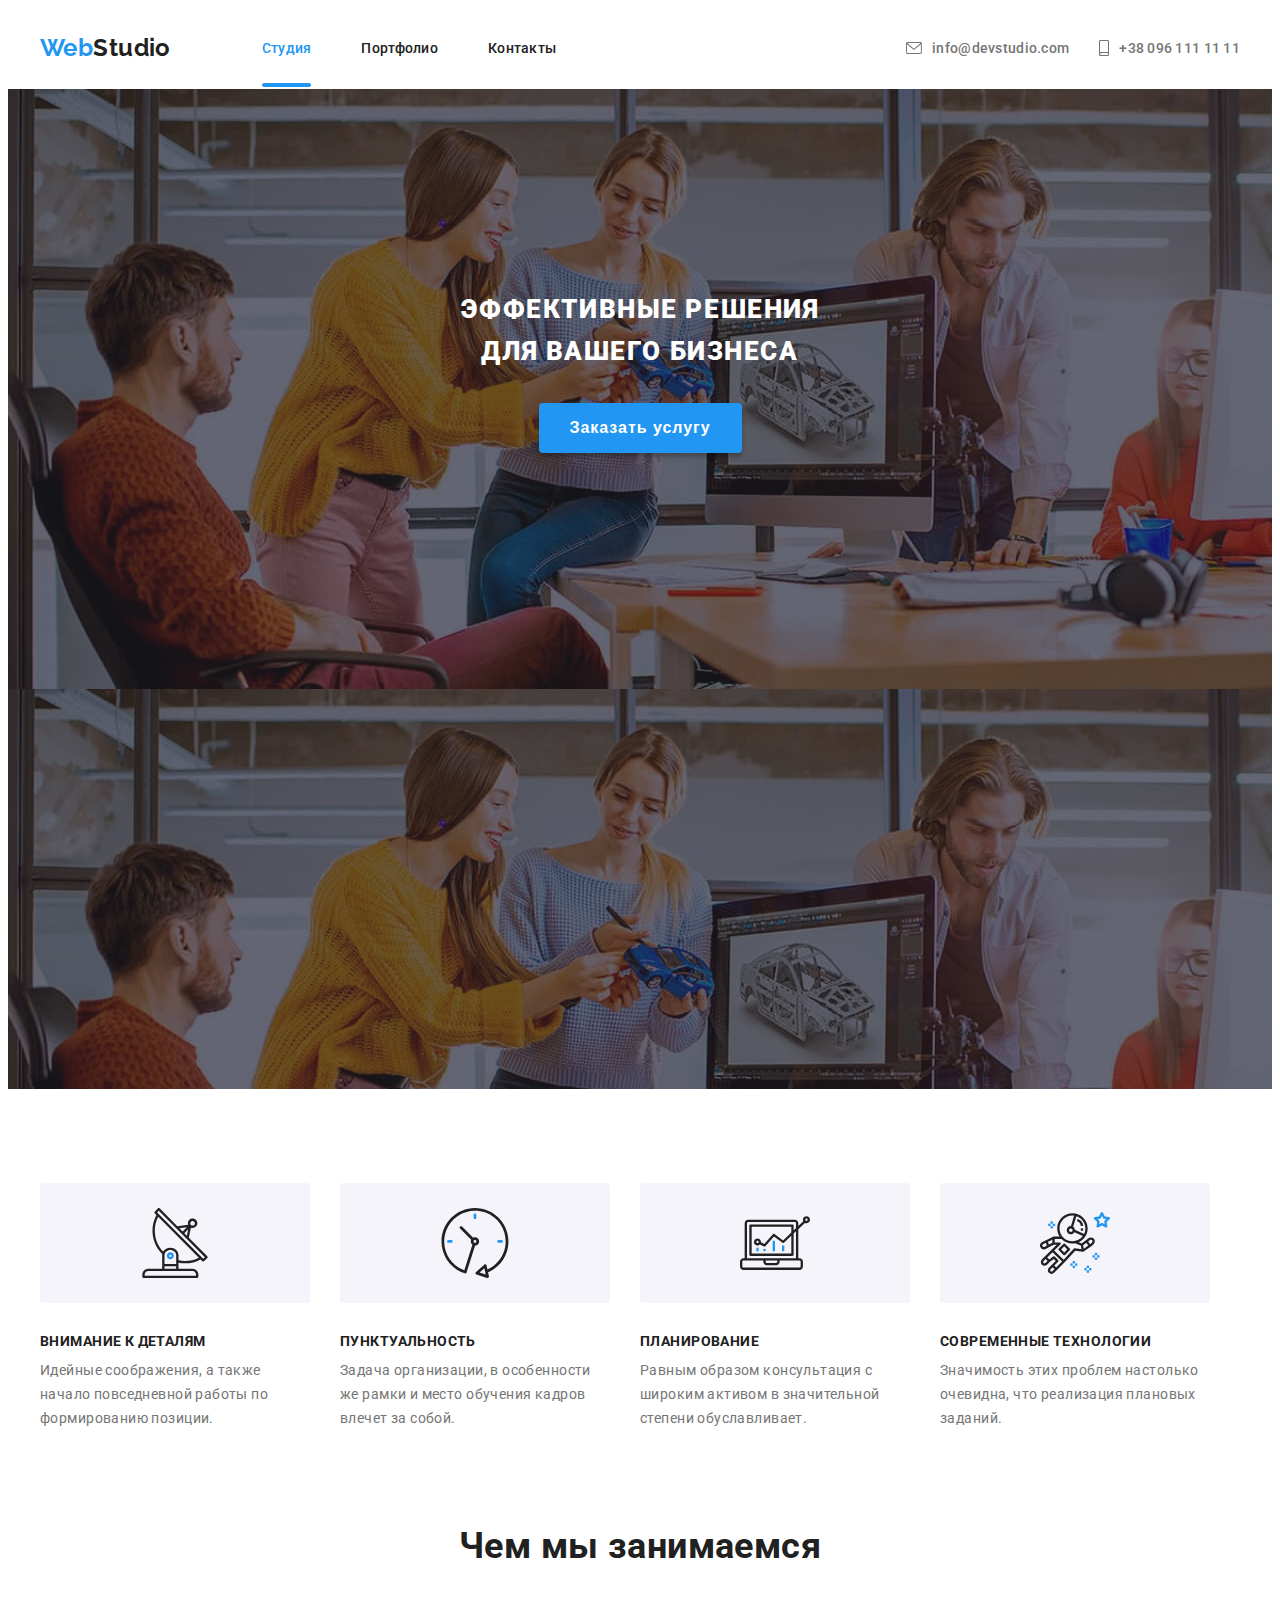
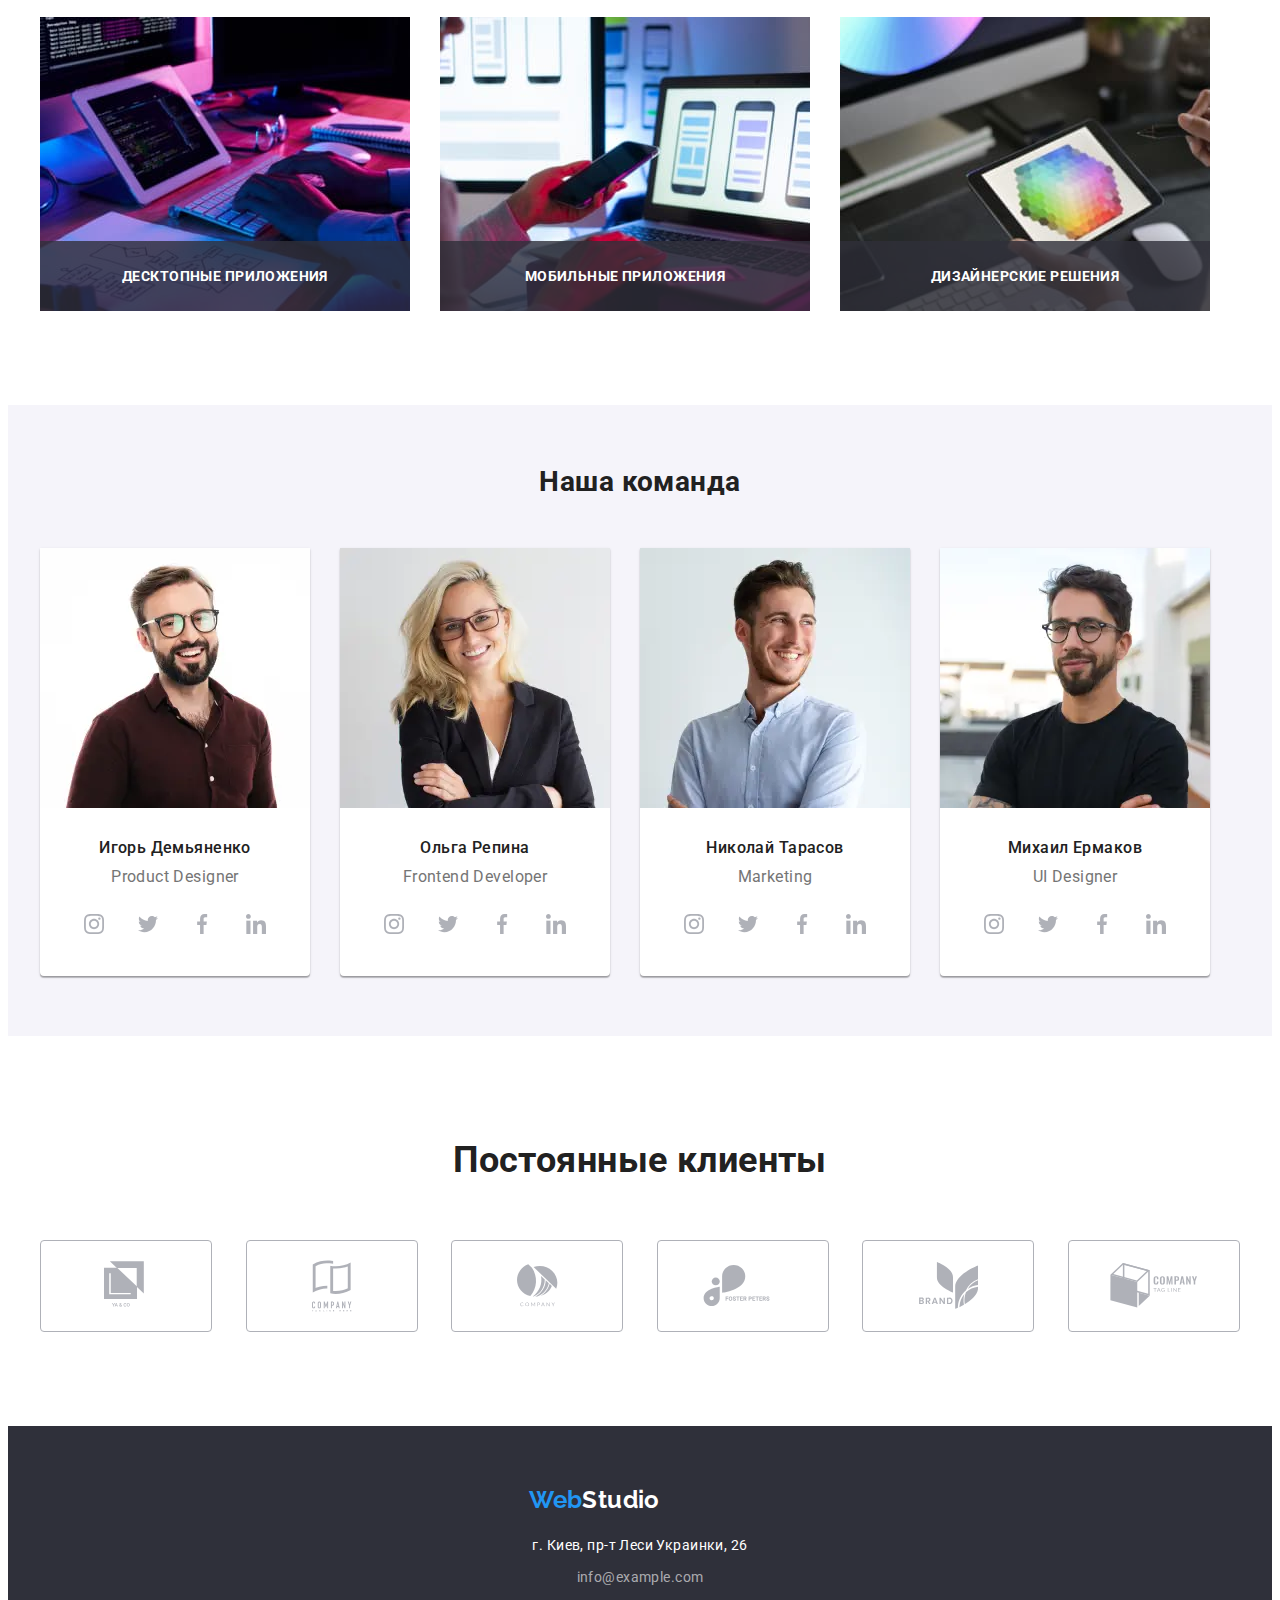
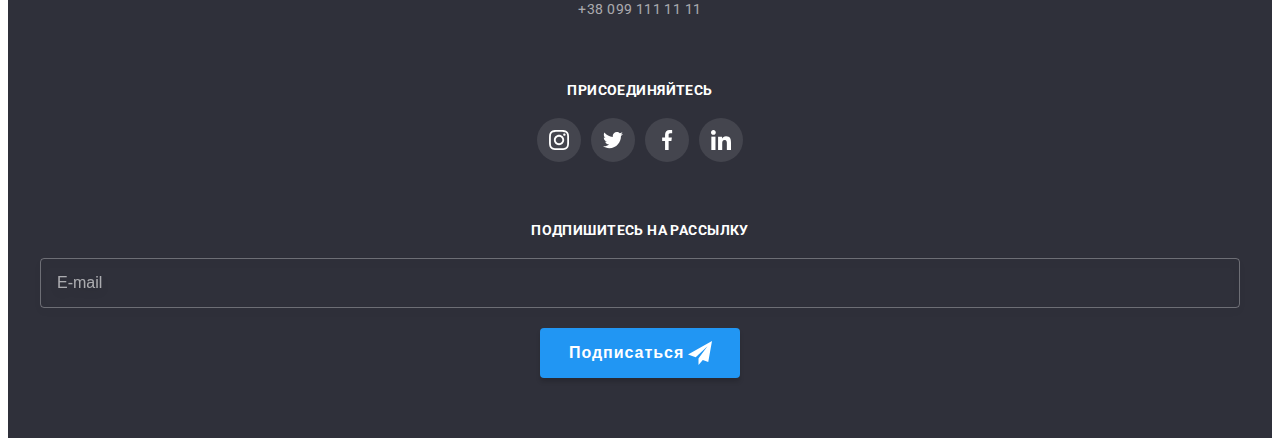
==== commit ad3fd30d: "3" ====
--- a/index.html
+++ b/index.html
@@ -98,16 +98,16 @@
     </header>
     <main>
     <!-- Hero -->
-    <!-- <section class="hero">
+    <section class="hero">
         <h1 class="main-title">Эффективные решения<br>для вашего бизнеса</h1>
         <button class="hero-button" type="button" data-modal-open>Заказать услугу</button>
-    </section>   -->
+    </section>  
     <!-- About us -->
     <section class="about-us">
         <!-- Our advantages -->
-        <!-- <div class="container">
+        <div class="container">
             <h2 class="visually-hidden">Наши преимущества</h2>
-            <ul class="advantages-list list">
+            <ul class="advantages-list">
                 <li class="advantages-list-item">
                     <div class="advantages-logo-container">
                         <svg class="advantages-list-img">
@@ -147,10 +147,10 @@
                     <p class="advantages-text">Значимость этих проблем настолько очевидна, что реализация плановых заданий.</p>
                 </li>
             </ul>
-        </div> -->
+        </div>
     </section>
     <!-- What we do -->
-    <!-- <section class="about-us what-we-do">
+    <section class="about-us what-we-do">
         <div class="container">
             <h2 class="work-title">Чем мы занимаемся</h2>
             <ul class="work-list list">
@@ -174,14 +174,31 @@
                 </li>
             </ul>
         </div>
-    </section> -->
+    </section>
     <!-- Our team -->
-    <!-- <section class="team">
+    <section class="team">
         <div class="container">
             <h2 class="team-title">Наша команда</h2>
-            <ul class="team-list list">
+            <ul class="team-list">
                 <li class="team-list-item">
-                    <img src="./images/our-team/ihor.jpg" alt="Игорь Демьяненко" width="270" height="260">
+                    <picture>
+                        <source srcset="./images/our-team/ihor-desktop.webp 1x, ./images/our-team/ihor-desktop@2x.webp 2x"
+                            media="(min-width: 1200px)" type="image/webp">
+                        <source srcset="./images/our-team/ihor-desktop.jpg 1x, ./images/our-team/ihor-desktop@2x.jpg 2x"
+                            media="(min-width: 1200px)">
+
+                        <source srcset="./images/our-team/ihor-tablet.webp 1x, ./images/our-team/ihor-tablet@2x.webp 2x"
+                            media="(min-width: 768px)" type="image/webp">
+                        <source srcset="./images/our-team/ihor-tablet.jpg 1x, ./images/our-team/ihor-tablet@2x.jpg 2x"
+                            media="(min-width: 768px)">
+
+                        <source srcset="./images/our-team/ihor-mobile.webp 1x, ./images/our-team/ihor-mobile@2x.webp 2x"
+                            media="(min-width: 320px)" type="image/webp">
+                        <source srcset="./images/our-team/ihor-mobile.jpg 1x, ./images/our-team/ihor-mobile@2x.jpg 2x"
+                            media="(min-width: 320px)">
+                        <img src="./images/our-team/ihor-mobile.jpg" alt="Игорь Демьяненко">
+                    </picture>
+                    
                     <div class="card-description">
                         <h3 class="employee-name">Игорь Демьяненко</h3>
                         <p class="employee-position" lang="en">Product Designer</p>
@@ -218,7 +235,24 @@
                     </div>
                 </li>
                 <li class="team-list-item">
-                    <img src="./images/our-team/olga.jpg" alt="Ольга Репина" width="270" height="260">
+                    <picture>
+                        <source srcset="./images/our-team/olga-desktop.webp 1x, ./images/our-team/olga-desktop@2x.webp 2x"
+                            media="(min-width: 1200px)" type="image/webp">
+                        <source srcset="./images/our-team/olga-desktop.jpg 1x, ./images/our-team/olga-desktop@2x.jpg 2x"
+                            media="(min-width: 1200px)">
+                        
+                        <source srcset="./images/our-team/olga-tablet.webp 1x, ./images/our-team/olga-tablet@2x.webp 2x"
+                            media="(min-width: 768px)" type="image/webp">
+                        <source srcset="./images/our-team/olga-tablet.jpg 1x, ./images/our-team/olga-tablet@2x.jpg 2x"
+                            media="(min-width: 768px)">
+                        
+                        <source srcset="./images/our-team/olga-mobile.webp 1x, ./images/our-team/olga-mobile@2x.webp 2x"
+                            media="(min-width: 320px)" type="image/webp">
+                        <source srcset="./images/our-team/olga-mobile.jpg 1x, ./images/our-team/olga-mobile@2x.jpg 2x"
+                            media="(min-width: 320px)">
+                        <img src="./images/our-team/olga-mobile.jpg" alt="Ольга Репина">
+                    </picture>
+                    
                     <div class="card-description">
                     <h3 class="employee-name">Ольга Репина</h3>
                     <p class="employee-position" lang="en">Frontend Developer</p>
@@ -255,7 +289,24 @@
                     </div>
                 </li>
                 <li class="team-list-item">
-                    <img src="./images/our-team/nikolai.jpg" alt="Николай Тарасов" width="270" height="260">
+                    <picture>
+                        <source srcset="./images/our-team/nikolai-desktop.webp 1x, ./images/our-team/nikolai-desktop@2x.webp 2x"
+                        media="(min-width: 1200px)" type="image/webp">
+                        <source srcset="./images/our-team/nikolai-desktop.jpg 1x, ./images/our-team/nikolai-desktop@2x.jpg 2x"
+                            media="(min-width: 1200px)">
+                        
+                        <source srcset="./images/our-team/nikolai-tablet.webp 1x, ./images/our-team/nikolai-tablet@2x.webp 2x"
+                            media="(min-width: 768px)" type="image/webp">
+                        <source srcset="./images/our-team/nikolai-tablet.jpg 1x, ./images/our-team/nikolai-tablet@2x.jpg 2x"
+                            media="(min-width: 768px)">
+                        
+                        <source srcset="./images/our-team/nikolai-mobile.webp 1x, ./images/our-team/nikolai-mobile@2x.webp 2x"
+                            media="(min-width: 320px)" type="image/webp">
+                        <source srcset="./images/our-team/nikolai-mobile.jpg 1x, ./images/our-team/nikolai-mobile@2x.jpg 2x"
+                            media="(min-width: 320px)">
+                        <img src="./images/our-team/nikolai-mobile.jpg" alt="Николай Тарасов">
+                    </picture>
+                    
                     <div class="card-description">
                        <h3 class="employee-name">Николай Тарасов</h3>
                     <p class="employee-position" lang="en">Marketing</p>
@@ -292,7 +343,23 @@
                     </div>
                 </li>
                 <li class="team-list-item">
-                    <img src="./images/our-team/mikhail.jpg" alt="Михаил Ермаков" width="270" height="260">
+                    <picture>
+                        <source srcset="./images/our-team/mikhail-desktop.webp 1x, ./images/our-team/mikhail-desktop@2x.webp 2x"
+                            media="(min-width: 1200px)" type="image/webp">
+                        <source srcset="./images/our-team/mikhail-desktop.jpg 1x, ./images/our-team/mikhail-desktop@2x.jpg 2x"
+                            media="(min-width: 1200px)">
+                        
+                        <source srcset="./images/our-team/mikhail-tablet.webp 1x, ./images/our-team/mikhail-tablet@2x.webp 2x"
+                            media="(min-width: 768px)" type="image/webp">
+                        <source srcset="./images/our-team/mikhail-tablet.jpg 1x, ./images/our-team/mikhail-tablet@2x.jpg 2x"
+                            media="(min-width: 768px)">
+                        
+                        <source srcset="./images/our-team/mikhail-mobile.webp 1x, ./images/our-team/mikhail-mobile@2x.webp 2x"
+                            media="(min-width: 320px)" type="image/webp">
+                        <source srcset="./images/our-team/mikhail-mobile.jpg 1x, ./images/our-team/mikhail-mobile@2x.jpg 2x"
+                            media="(min-width: 320px)">
+                        <img src="./images/our-team/mikhail-mobile.jpg" alt="Михаил Ермаков">
+                    </picture>
                     <div class="card-description">
                     <h3 class="employee-name">Михаил Ермаков</h3>
                     <p class="employee-position" lang="en">UI Designer</p>
@@ -330,9 +397,9 @@
                 </li>
             </ul>
         </div>
-    </section> -->
+    </section>
     <!-- Clients -->
-    <!-- <section class="clients">
+    <section class="clients">
         <div class="container">
             <h2 class="clients-title">Постоянные клиенты</h2>
             <ul class="clients-list">
@@ -381,9 +448,9 @@
             </ul>
         </div>
         
-    </section> -->
+    </section>
     </main>
-    <!-- <footer class="footer">
+    <footer class="footer">
         <div class="container basement">
             <div class="footer-left-side">
                 <a class="logo footer-logo" lang="en" href="./index.html"><span class="logo-accent">Web</span>Studio</a>
@@ -447,7 +514,7 @@
                 </form>
             </div>
         </div>
-    </footer> -->
+    </footer>
 
     <!-- modal -->
     <div class="backdrop is-hidden" data-modal>
--- a/css/main.min.css
+++ b/css/main.min.css
@@ -1,2 +1,2 @@
-:root{--accent-color: #2196f3;--main-color: #757575;--secondary-color: #212121;--main-white-color: #ffffff;--secondary-white-color: rgba(255, 255, 255, 0.6);--dark-background-color: #2f303a;--light-background-color: #f5f4fa;--input-border-color: rgba(33, 33, 33, 0.2);--modal-message-placeholder-color: rgba(117, 117, 117, 0.5);--cubic: cubic-bezier(0.4, 0, 0.2, 1);--transition-duration: 250ms}.visually-hidden{position:absolute !important;clip:rect(1px 1px 1px 1px);clip:rect(1px, 1px, 1px, 1px);padding:0 !important;border:0 !important;height:1px !important;width:1px !important;overflow:hidden}body{font-family:'Roboto', sans-serif;font-size:14px;letter-spacing:0.03em;background-color:var(--main-white-color);color:var(--main-color)}h1,h2,h3,h4,h5,h6,ul,ol,p{margin:0;padding:0}a{text-decoration:none}ul,ol{list-style:none}img{display:block}nav{display:flex}.container{width:100%;padding:0 15px}.page-header .container{display:flex;align-items:center}@media screen and (max-width: 767px){.page-header .container{justify-content:space-between}}@media screen and (min-width: 480px){.container{width:480px;margin:0 auto}}@media screen and (min-width: 768px){.container{width:768px}}@media screen and (min-width: 1200px){.container{width:1200px}}.list{display:flex}.social-list-icon{width:20px;height:20px;fill:#afb1b8;transition:fill var(--transition-duration) var(--cubic)}.social-list-link:hover .social-list-icon,.social-list-link:focus .social-list-icon{fill:var(--main-white-color)}.social-list-link{display:flex;justify-content:center;align-items:center;width:44px;height:44px;border-radius:50%;transition:background-color var(--transition-duration) var(--cubic)}.social-list-link:hover,.social-list-link:focus{background-color:var(--accent-color)}.logo{font-family:'Raleway', sans-serif;font-weight:700;font-size:24px;line-height:1.167;color:var(--secondary-color)}@media screen and (min-width: 768px){.logo{margin-right:88px}}@media screen and (min-width: 1200px){.logo{margin-right:91px;line-height:1.192}}.logo-accent{color:var(--accent-color)}.page-header{padding-top:8px;padding-bottom:8px}@media screen and (max-width: 767px){.nav-list{display:none}address{display:none}.address-list{display:none}.burger-btn,.mobile-close-button{background-color:transparent;border:none;padding:0}.burger-icon,.mobile-close-icon{width:40px;height:40px}.mobile-menu{position:absolute;display:none;width:100%;max-width:100vw;height:100vh;top:0;left:50%;transform:translateX(100%);padding:48px 40px;background-color:var(--main-white-color);transition:transform var(--transition-duration) var(--cubic)}.mobile-menu.is-open{transform:translateX(-100%);display:block}.mobile-close-button{position:absolute;top:10px;right:15px}.mobile-nav-list-item:not(:last-child){margin-bottom:32px}.mobile-nav-list-item:last-child{margin-bottom:302px}.mobile-nav-link{font-weight:500;font-size:40px;line-height:1.175;text-align:center;letter-spacing:0.02em;color:var(--secondary-color)}.current{color:var(--accent-color)}.mobile-address-list-item:first-child{margin-bottom:32px}.mobile-address-list-item:last-child{margin-bottom:64px}.mobile-tel-link{font-weight:500;font-size:34px;line-height:1.176;letter-spacing:0.02em;color:var(--accent-color)}.mobile-mail-link{font-weight:500;font-size:24px;line-height:1.167;letter-spacing:0.02em;color:var(--main-color)}.mobile-menu-social-list{display:flex;align-items:center}.mobile-menu-social-list-item:not(:last-child):after{content:'';height:22px;border:1px solid rgba(33,33,33,0.2);margin-left:10px;margin-right:10px}.mobile-menu-social-link{font-weight:500;font-size:18px;line-height:1.122;letter-spacing:0.02em;color:var(--accent-color)}}@media screen and (min-width: 768px){.page-header{padding-top:19px;padding-bottom:19px}.burger-btn{display:none}.mobile-menu{display:none}.nav-list{display:flex;align-items:center}.nav-list-item:not(:last-child){margin-right:50px}.nav-link{padding-top:32px;padding-bottom:31px;font-weight:500;font-size:14px;line-height:1.143;letter-spacing:0.02em;color:var(--secondary-color)}.nav-link.current{color:var(--accent-color);position:relative}.nav-link.current::after{content:'';position:absolute;bottom:0;left:0;width:100%;height:4px;background-color:var(--accent-color);border-radius:2px}header address{margin-left:auto}.address-list{display:flex;flex-direction:column}.address-list-item:not(:last-child){margin-bottom:10px}.address-link-logo{margin-right:8px;fill:currentColor}.address-link-logo.mail{width:14px;height:10px}.address-link-logo.phone{width:10px;height:14px}.address-link.nav-link{display:flex;align-items:center;padding:0;font-style:normal;color:var(--main-color)}}@media screen and (min-width: 1200px){.page-header{padding-top:26px;padding-bottom:26px}.nav-list-item:not(:last-child){margin-right:50px}.nav-link{transition:color var(--transition-duration) var(--cubic)}.nav-link:hover,.nav-link:focus,.nav-link.address-link:hover,.nav-link.address-link:focus{color:var(--accent-color)}.address-list{flex-direction:row;align-items:center}.address-list-item:not(:last-child){margin-right:30px;margin-bottom:0}.nav-link.address-link{justify-content:center;align-items:center;font-style:normal;color:var(--main-color)}.address-link-logo{margin-right:10px}.nav-link.address-link:hover .address-link-logo,.nav-link.address-link:focus .address-link-logo{fill:currentColor}.address-link-logo.mail{width:16px;height:12px}.address-link-logo.phone{width:10px;height:16px}.portfolio-header{border-bottom:1px solid #ececec}}.about-us{padding-top:94px;padding-bottom:47px}.advantages-list-item{max-width:270px}.advantages-list-item:not(:last-child){margin-right:30px}.advantages-logo-container{display:flex;justify-content:center;align-items:center;width:270px;height:120px;margin-bottom:30px;border-radius:4px;background-color:var(--light-background-color)}.advantages-list-img{width:70px;height:70px}.advantages-title{margin-bottom:10px;font-weight:700;font-size:inherit;line-height:1.143;text-transform:uppercase;color:var(--secondary-color)}.advantages-text{font-weight:400;font-size:14px;line-height:1.714}.about-us.what-we-do{padding-top:47px;padding-bottom:94px}.work-title{margin-bottom:50px;font-weight:700;font-size:36px;line-height:1.167;text-align:center;color:var(--secondary-color)}.work-list{margin:-15px}.work-list-item{margin:15px}.work-img-thumb{position:relative}.work-img-text{position:absolute;bottom:0;left:0;display:flex;justify-content:center;align-items:center;width:100%;height:70px;font-weight:700;font-size:14px;line-height:1.143;text-align:center;text-transform:uppercase;color:var(--main-white-color);background-color:rgba(47,48,58,0.8)}.team{padding-top:94px;padding-bottom:94px;text-align:center;background-color:var(--light-background-color)}.team-title{margin-bottom:50px;font-weight:700;font-size:36px;line-height:1.667;color:var(--secondary-color)}.team-list{margin:-15px}.team-list-item{margin:15px;background-color:var(--main-white-color);box-shadow:0px 1px 3px rgba(0,0,0,0.12),0px 1px 1px rgba(0,0,0,0.14),0px 2px 1px rgba(0,0,0,0.2);border-radius:0px 0px 4px 4px}.card-description{padding-top:30px;padding-bottom:30px;padding-right:32px;padding-left:32px}.employee-name{margin-bottom:10px;font-weight:500;font-size:16px;line-height:1.188;color:var(--secondary-color)}.employee-position{font-weight:400;font-size:16px;line-height:1.188;margin-bottom:16px}.social-list{display:flex;justify-content:space-between}.clients{padding-top:94px;padding-bottom:94px;text-align:center}.clients-title{margin-bottom:50px;font-weight:700;font-size:36px;line-height:1.167;color:var(--secondary-color)}.clients-list{display:flex;justify-content:space-between}.clients-list-link{display:flex;justify-content:center;align-items:center;width:170px;height:90px;color:#afb1b8;border:1px solid #afb1b8;border-radius:4px;transition:border-color var(--transition-duration) var(--cubic)}.clients-list-link:hover,.clients-list-link:focus{border-color:var(--accent-color)}.clients-list-logo{fill:currentColor;transition:fill var(--transition-duration) var(--cubic)}.clients-list-item:nth-child(1) .clients-list-logo{width:44px;height:49px}.clients-list-item:nth-child(2) .clients-list-logo{width:40px;height:52px}.clients-list-item:nth-child(3) .clients-list-logo{width:41px;height:43px}.clients-list-item:nth-child(4) .clients-list-logo{width:80px;height:42px}.clients-list-item:nth-child(5) .clients-list-logo{width:59px;height:47px}.clients-list-item:nth-child(6) .clients-list-logo{width:88px;height:45px}.clients-list-link:hover .clients-list-logo,.clients-list-link:focus .clients-list-logo{fill:var(--accent-color)}.footer{padding-top:60px;padding-bottom:60px;background-color:var(--dark-background-color)}.container.basement{display:flex;align-items:baseline}.footer-left-side{width:231px;margin-right:70px}.logo.footer-logo{display:inline-block;margin-right:0;margin-bottom:20px;color:var(--main-white-color)}.footer-list-item:not(:last-child){margin-bottom:9px}.adress{font-style:normal;font-weight:400;line-height:1.714;color:var(--main-white-color);transition:color var(--transition-duration) var(--cubic)}.adress:hover,.adress:focus{color:var(--accent-color)}.footer-link{font-style:normal;font-weight:400;line-height:1.715;color:var(--secondary-white-color);transition:color var(--transition-duration) var(--cubic)}.footer-link:hover,.footer-link:focus{color:var(--accent-color)}.footer-center{margin-right:90px}.footer-text{margin-bottom:20px;font-weight:700;font-size:14px;line-height:1.143;text-transform:uppercase;color:var(--main-white-color)}.footer-center-list-item:not(:last-child){margin-right:10px}.footer-center-link{background-color:rgba(255,255,255,0.1);color:var(--main-white-color)}.footer-center-icon{fill:currentColor}.footer-form{display:flex;align-items:center}.footer-input{width:358px;height:50px;padding:15px 16px;margin-right:12px;border:1px solid rgba(255,255,255,0.3);filter:drop-shadow(0px 4px 4px rgba(0,0,0,0.15));border-radius:4px;background:transparent;font-weight:400;font-size:16px;line-height:1.25;color:rgba(255,255,255,0.6)}.footer-input::placeholder{color:rgba(255,255,255,0.6)}.footer-button{display:flex;align-items:center;justify-content:space-between;width:200px;height:50px;padding:10px 28px 10px 29px;font-weight:700;font-size:16px;line-height:1.875;text-align:center;letter-spacing:0.06em;color:var(--main-white-color);background-color:var(--accent-color);box-shadow:0px 4px 4px rgba(0,0,0,0.15);border:none;border-radius:4px;cursor:pointer}.footer-button-icon{width:24px;height:24px}.buttons-list{display:flex;justify-content:center;margin-bottom:46px}.buttons-list-item:not(:last-child){margin-right:8px}.gallery-button{border:none;border-radius:4px;padding:6px 22px;letter-spacing:0.03em;cursor:pointer;font-weight:500;font-size:16px;line-height:1.625;color:var(--secondary-color);background-color:var(--light-background-color);transition:color var(--transition-duration) var(--cubic),background-color var(--transition-duration) var(--cubic),box-shadow var(--transition-duration) var(--cubic)}.gallery-button:hover,.gallery-button:focus{color:var(--main-white-color);background-color:var(--accent-color);box-shadow:0px 3px 1px rgba(0,0,0,0.1),0px 1px 2px rgba(0,0,0,0.08),0px 2px 2px rgba(0,0,0,0.12)}.gallery{padding-top:94px;padding-bottom:94px}.gallery-list{display:flex;flex-wrap:wrap;margin:-15px}.gallery-list-item{max-width:370px;margin:15px;border:1px solid #eeeeee}.gallery-list-link{display:block;color:inherit;transition:box-shadow var(--transition-duration) var(--cubic)}.gallery-list-link:hover,.gallery-list-link:focus{box-shadow:0px 1px 1px rgba(0,0,0,0.12),0px 4px 4px rgba(0,0,0,0.06),1px 4px 6px rgba(0,0,0,0.16)}.gallery-list-img-wrapper{position:relative;overflow:hidden}.overlay{position:absolute;top:0;left:0;width:100%;height:100%;padding-top:63px;padding-left:24px;padding-right:24px;color:var(--main-white-color);background-color:rgba(33,150,243,0.9);font-weight:400;font-size:18px;line-height:1.556;transform:translateY(101%);transition:transform var(--transition-duration) var(--cubic)}.gallery-list-link:hover .overlay,.gallery-list-link:focus .overlay{transform:translateY(0)}.gallery-card-description{padding-top:20px;padding-bottom:20px;padding-left:24px}.gallery-title{font-weight:700;font-size:18px;line-height:2;letter-spacing:0.06em;color:var(--secondary-color)}.gallery-description{font-weight:400;font-size:16px;line-height:1.875}.backdrop{position:fixed;top:0;left:0;width:100%;height:100%;background-color:rgba(0,0,0,0.2);opacity:1;visibility:visible;transition:opacity var(--transition-duration) var(--cubic),visibility var(--transition-duration) var(--cubic)}.backdrop.is-hidden{opacity:0;visibility:hidden;pointer-events:none}.modal{position:absolute;left:50%;top:50%;transform:translate(-50%, -50%) scale(1);transition:transform var(--transition-duration) var(--cubic);width:528px;height:581px;padding:40px;background-color:var(--main-white-color);box-shadow:0px 1px 3px rgba(0,0,0,0.12),0px 1px 1px rgba(0,0,0,0.14),0px 2px 1px rgba(0,0,0,0.2);border-radius:4px}.backdrop.is-hidden .modal{transform:translate(-50%, -50%) scale(1.1)}.modal-close-button{display:flex;padding:0;justify-content:center;align-items:center;position:absolute;top:8px;right:8px;width:30px;height:30px;background:transparent;border-radius:50%;border:1px solid rgba(0,0,0,0.1);cursor:pointer}.modal-close-icon{width:18px;height:18px;fill:#000000;transition:fill var(--transition-duration) var(--cubic)}.modal-close-button:hover .modal-close-icon,.modal-close-button:focus .modal-close-icon{fill:var(--accent-color)}.modal-form-text{margin-bottom:12px;font-weight:700;font-size:20px;line-height:1.15;text-align:center;color:var(--secondary-color)}.modal-form{display:flex;flex-direction:column}.modal-form-label{margin-bottom:4px;font-weight:400;font-size:12px;line-height:1.167;letter-spacing:0.01em;color:var(--main-color)}.modal-form-label:not(:first-child){margin-top:10px}.modal-input-wrapper{position:relative}.modal-input-icon{position:absolute;top:50%;left:12px;transform:translateY(-50%);width:18px;height:18px;transition:fill var(--transition-duration) var(--cubic)}.modal-form-input:focus+.modal-input-icon{fill:var(--accent-color)}.modal-form-message,.modal-form-input{display:block;width:100%;border:1px solid var(--input-border-color);border-radius:4px}.modal-form-input{height:40px;padding-left:42px;transition:border-color var(--transition-duration) var(--cubic)}.modal-form-input:focus{outline:none;border-color:var(--accent-color)}.modal-form-message{height:120px;padding:12px 16px;margin-bottom:20px;font-size:14px;line-height:1.143;letter-spacing:0.01em;resize:none;transition:border-color var(--transition-duration) var(--cubic)}.modal-form-message:focus{outline:none;border-color:var(--accent-color)}.modal-form-message::placeholder{color:var(--modal-message-placeholder-color)}.modal-form-policy-label{display:flex;align-items:center;flex-wrap:wrap;margin-bottom:30px}.modal-form-policy-label::before{content:'';width:16px;height:15px;border:2px solid var(--secondary-color);border-radius:2px;margin-right:8px;transition:border-color var(--transition-duration) var(--cubic)}.modal-form-policy:focus+.modal-form-policy-label::before{border-color:var(--accent-color)}.modal-form-policy:checked+.modal-form-policy-label::before{background-image:url(../images/check.svg);border:none}.policy-link{text-decoration:underline;color:var(--accent-color)}.modal-form-button{min-width:200px;padding:10px 55px;font-weight:700;font-size:16px;line-height:1.87;letter-spacing:0.06em;color:var(--main-white-color);align-self:center;background-color:var(--accent-color);box-shadow:0px 4px 4px rgba(0,0,0,0.15);border-radius:4px;border:none;cursor:pointer;transition:background-color var(--transition-duration) var(--cubic)}.modal-form-button:hover,.modal-form-button:focus{background-color:#188ce8}
+:root{--accent-color: #2196f3;--main-color: #757575;--secondary-color: #212121;--main-white-color: #ffffff;--secondary-white-color: rgba(255, 255, 255, 0.6);--dark-background-color: #2f303a;--light-background-color: #f5f4fa;--input-border-color: rgba(33, 33, 33, 0.2);--modal-message-placeholder-color: rgba(117, 117, 117, 0.5);--cubic: cubic-bezier(0.4, 0, 0.2, 1);--transition-duration: 250ms}.visually-hidden{position:absolute !important;clip:rect(1px 1px 1px 1px);clip:rect(1px, 1px, 1px, 1px);padding:0 !important;border:0 !important;height:1px !important;width:1px !important;overflow:hidden}body{font-family:'Roboto', sans-serif;font-size:14px;letter-spacing:0.03em;background-color:var(--main-white-color);color:var(--main-color)}h1,h2,h3,h4,h5,h6,ul,ol,p{margin:0;padding:0}a{text-decoration:none}ul,ol{list-style:none}img{display:block;max-width:100%;height:auto}nav{display:flex}.container{width:100%;padding:0 15px}.page-header .container{display:flex;align-items:center}@media screen and (max-width: 767px){.page-header .container{justify-content:space-between}}@media screen and (min-width: 480px){.container{width:480px;margin:0 auto}}@media screen and (min-width: 768px){.container{width:768px}}@media screen and (min-width: 1200px){.container{width:1200px}}.list{display:flex}.social-list-icon{width:20px;height:20px;fill:#afb1b8;transition:fill var(--transition-duration) var(--cubic)}.social-list-link:hover .social-list-icon,.social-list-link:focus .social-list-icon{fill:var(--main-white-color)}.social-list-link{display:flex;justify-content:center;align-items:center;width:44px;height:44px;border-radius:50%;transition:background-color var(--transition-duration) var(--cubic)}.social-list-link:hover,.social-list-link:focus{background-color:var(--accent-color)}.logo{font-family:'Raleway', sans-serif;font-weight:700;font-size:24px;line-height:1.167;color:var(--secondary-color)}@media screen and (min-width: 768px){.logo{margin-right:88px}}@media screen and (min-width: 1200px){.logo{margin-right:91px;line-height:1.192}}.logo-accent{color:var(--accent-color)}.page-header{padding-top:8px;padding-bottom:8px}@media screen and (max-width: 767px){.nav-list{display:none}.page-header address{display:none}.address-list{display:none}.burger-btn,.mobile-close-button{background-color:transparent;border:none;padding:0}.burger-icon,.mobile-close-icon{width:40px;height:40px}.mobile-menu{position:absolute;width:100%;max-width:100vw;height:100vh;top:0;left:0;transform:translateX(-100%);padding:48px 40px;background-color:var(--main-white-color);transition:transform var(--transition-duration) var(--cubic),display var(--transition-duration) var(--cubic)}.mobile-menu.is-open{transform:translateX(0)}.mobile-close-button{position:absolute;top:10px;right:15px}.mobile-nav-list-item:not(:last-child){margin-bottom:32px}.mobile-nav-list-item:last-child{margin-bottom:302px}.mobile-nav-link{font-weight:500;font-size:40px;line-height:1.175;text-align:center;letter-spacing:0.02em;color:var(--secondary-color)}.current{color:var(--accent-color)}.mobile-address-list-item:first-child{margin-bottom:32px}.mobile-address-list-item:last-child{margin-bottom:64px}.mobile-tel-link{font-weight:500;font-size:34px;line-height:1.176;letter-spacing:0.02em;color:var(--accent-color)}.mobile-mail-link{font-weight:500;font-size:24px;line-height:1.167;letter-spacing:0.02em;color:var(--main-color)}.mobile-menu-social-list{display:flex;align-items:center}.mobile-menu-social-list-item:not(:last-child):after{content:'';height:22px;border:1px solid rgba(33,33,33,0.2);margin-left:10px;margin-right:10px}.mobile-menu-social-link{font-weight:500;font-size:18px;line-height:1.122;letter-spacing:0.02em;color:var(--accent-color)}}@media screen and (max-width: 419px){.mobile-nav-list-item:not(:last-child){margin-bottom:25px}.mobile-nav-list-item:last-child{margin-bottom:200px}.mobile-nav-link{font-size:24px;line-height:1.175}.mobile-tel-link{font-size:22px;line-height:1.176}.mobile-mail-link{font-size:14px;line-height:1.167}.mobile-menu-social-link{font-size:12px;line-height:1.122}.mobile-menu-social-list-item:not(:last-child):after{margin-left:8px;margin-right:8px}}@media screen and (min-width: 768px){.page-header{padding-top:19px;padding-bottom:19px}.burger-btn{display:none}.mobile-menu{display:none}.nav-list{display:flex;align-items:center}.nav-list-item:not(:last-child){margin-right:50px}.nav-link{padding-top:32px;padding-bottom:31px;font-weight:500;font-size:14px;line-height:1.143;letter-spacing:0.02em;color:var(--secondary-color)}.nav-link.current{color:var(--accent-color);position:relative}.nav-link.current::after{content:'';position:absolute;bottom:0;left:0;width:100%;height:4px;background-color:var(--accent-color);border-radius:2px}header address{margin-left:auto}.address-list{display:flex;flex-direction:column}.address-list-item:not(:last-child){margin-bottom:10px}.address-link-logo{margin-right:8px;fill:currentColor}.address-link-logo.mail{width:14px;height:10px}.address-link-logo.phone{width:10px;height:14px}.address-link.nav-link{display:flex;align-items:center;padding:0;font-style:normal;color:var(--main-color)}}@media screen and (min-width: 1200px){.page-header{padding-top:26px;padding-bottom:26px}.nav-list-item:not(:last-child){margin-right:50px}.nav-link{transition:color var(--transition-duration) var(--cubic)}.nav-link:hover,.nav-link:focus,.nav-link.address-link:hover,.nav-link.address-link:focus{color:var(--accent-color)}.address-list{flex-direction:row;align-items:center}.address-list-item:not(:last-child){margin-right:30px;margin-bottom:0}.nav-link.address-link{justify-content:center;align-items:center;font-style:normal;color:var(--main-color)}.address-link-logo{margin-right:10px}.nav-link.address-link:hover .address-link-logo,.nav-link.address-link:focus .address-link-logo{fill:currentColor}.address-link-logo.mail{width:16px;height:12px}.address-link-logo.phone{width:10px;height:16px}.portfolio-header{border-bottom:1px solid #ececec}}.hero{max-width:480px;height:400px;margin:0 auto;padding-top:118px;padding-bottom:118px;text-align:center;background-image:linear-gradient(rgba(47,48,58,0.4), rgba(47,48,58,0.4)),url("../../images/hero/hero-mobile-bg.jpg");background-color:var(--dark-background-color)}.main-title{font-weight:900;font-size:26px;line-height:1.615;text-align:center;letter-spacing:0.06em;text-transform:uppercase;color:var(--main-white-color);margin-bottom:30px}.hero-button{min-width:200px;min-height:50px;border:1px solid transparent;outline:none;border-radius:4px;padding:9px 30px;font-weight:700;font-size:16px;line-height:1.875;letter-spacing:0.06em;cursor:pointer;background-color:var(--accent-color);color:var(--main-white-color);box-shadow:0px 4px 4px rgba(0,0,0,0.25)}@media screen and (min-device-pixel-ratio: 2) and (min-width: 320px), screen and (min-resolution: 192dpi) and (min-width: 320px), screen and (min-resolution: 2dppx) and (min-width: 320px){.hero{background-image:linear-gradient(rgba(47,48,58,0.4), rgba(47,48,58,0.4)),url("../../images/hero/hero-mobile-bg@2x.jpg");background-size:cover}}@media screen and (min-width: 768px){.hero{max-width:768px;background-image:linear-gradient(rgba(47,48,58,0.4), rgba(47,48,58,0.4)),url("../../images/hero/hero-tablet-bg.jpg")}}@media screen and (min-device-pixel-ratio: 2) and (min-width: 768px), screen and (min-resolution: 192dpi) and (min-width: 768px), screen and (min-resolution: 2dppx) and (min-width: 768px){.hero{background-image:linear-gradient(rgba(47,48,58,0.4), rgba(47,48,58,0.4)),url("../../images/hero/hero-tablet-bg@2x.jpg");background-size:contain}}@media screen and (min-width: 1200px){.hero{max-width:1600px;height:600px;padding-top:200px;padding-bottom:200px;background-image:linear-gradient(rgba(47,48,58,0.4), rgba(47,48,58,0.4)),url("../../images/hero/hero-desktop-bg.jpg")}}@media screen and (min-device-pixel-ratio: 2) and (min-width: 1200px), screen and (min-resolution: 192dpi) and (min-width: 1200px), screen and (min-resolution: 2dppx) and (min-width: 1200px){.hero{background-image:linear-gradient(rgba(47,48,58,0.4), rgba(47,48,58,0.4)),url("../../images/hero/hero-desktop-bg@2x.jpg");background-size:cover}}.about-us{padding-top:60px;padding-bottom:60px}@media screen and (min-width: 1200px){.about-us{padding-top:94px;padding-bottom:47px}}.advantages-list-item{max-width:450px}.advantages-list-item:not(:last-child){margin-bottom:30px}.advantages-logo-container{display:flex;justify-content:center;align-items:center;max-width:450px;margin-bottom:30px;height:120px;border-radius:4px;background-color:var(--light-background-color)}.advantages-list-img{width:70px;height:70px}.advantages-title{margin-bottom:10px;text-align:center;font-weight:700;font-size:inherit;line-height:1.143;text-transform:uppercase;color:var(--secondary-color)}.advantages-text{font-weight:400;font-size:14px;line-height:1.714}@media screen and (min-width: 768px){.advantages-list{display:flex;flex-wrap:wrap;margin:-15px}.advantages-list-item{max-width:354px;margin:15px}.advantages-logo-container{width:354px}.advantages-title{text-align:left}}@media screen and (min-width: 1200px){.advantages-list-item{max-width:270px}.advantages-list-item:not(:last-child){margin-bottom:15px}.advantages-logo-container{width:270px}}.about-us.what-we-do{display:none}@media screen and (min-width: 1200px){.about-us.what-we-do{display:block;padding-top:47px;padding-bottom:94px}.work-title{margin-bottom:50px;font-weight:700;font-size:36px;line-height:1.167;text-align:center;color:var(--secondary-color)}.work-list{margin:-15px}.work-list-item{margin:15px}.work-img-thumb{position:relative}.work-img-text{position:absolute;bottom:0;left:0;display:flex;justify-content:center;align-items:center;width:100%;height:70px;font-weight:700;font-size:14px;line-height:1.143;text-align:center;text-transform:uppercase;color:var(--main-white-color);background-color:rgba(47,48,58,0.8)}}.team{padding-top:60px;padding-bottom:60px;text-align:center;background-color:var(--light-background-color)}.team-title{margin-bottom:30px;font-weight:700;font-size:28px;line-height:1.179;color:var(--secondary-color)}.team-list-item{background-color:var(--main-white-color);box-shadow:0px 1px 3px rgba(0,0,0,0.12),0px 1px 1px rgba(0,0,0,0.14),0px 2px 1px rgba(0,0,0,0.2);border-radius:0px 0px 4px 4px}.card-description{padding-top:30px;padding-bottom:24px;padding-right:122px;padding-left:122px}.employee-name{margin-bottom:10px;font-weight:500;font-size:16px;line-height:1.188;color:var(--secondary-color)}.employee-position{padding-bottom:16px;font-weight:400;font-size:16px;line-height:1.188;color:var(--main-color)}.social-list{display:flex;justify-content:space-between}@media screen and (max-width: 767px){.team-list-item:not(:last-child){margin-bottom:30px}}@media screen and (max-width: 450px){.card-description{padding-right:20%;padding-left:20%}}@media screen and (min-width: 768px){.team-list{display:flex;flex-wrap:wrap;margin:-15px}.team-list-item{margin:15px}.card-description{padding-left:74px;padding-right:74px}}@media screen and (min-width: 1200px){.team-title{margin-bottom:50px}.team-list{margin:0}.team-list-item{margin:0}.team-list-item:not(:last-child){margin-right:30px}.card-description{padding-left:32px;padding-right:32px;padding-bottom:30px}}.clients{padding-top:60px;padding-bottom:60px;text-align:center}.clients-title{margin-bottom:30px;font-weight:700;font-size:28px;line-height:1.179;color:var(--secondary-color)}.clients-list{display:flex;flex-wrap:wrap;justify-content:space-between}.clients-list-item{margin-bottom:30px}.clients-list-link{display:flex;justify-content:center;align-items:center;width:210px;height:90px;color:#afb1b8;border:1px solid #afb1b8;border-radius:4px;transition:border-color var(--transition-duration) var(--cubic)}.clients-list-link:hover,.clients-list-link:focus{border-color:var(--accent-color);color:var(--accent-color)}.clients-list-logo{fill:currentColor;transition:color var(--transition-duration) var(--cubic)}.clients-list-item:nth-child(1) .clients-list-logo{width:44px;height:49px}.clients-list-item:nth-child(2) .clients-list-logo{width:40px;height:52px}.clients-list-item:nth-child(3) .clients-list-logo{width:41px;height:43px}.clients-list-item:nth-child(4) .clients-list-logo{width:80px;height:42px}.clients-list-item:nth-child(5) .clients-list-logo{width:59px;height:47px}.clients-list-item:nth-child(6) .clients-list-logo{width:88px;height:45px}@media screen and (min-width: 460px) and (max-width: 1199px){.clients-list-item:nth-last-child(-n+3){margin-bottom:0}}@media screen and (min-width: 460px) and (max-width: 767px){.clients-list-item:nth-last-child(-n+2){margin-bottom:0}}@media screen and (min-width: 768px){.clients-list-link{width:226px}}@media screen and (max-width: 459px){.clients-list{display:block}.clients-list-item:last-child{margin-bottom:0}.clients-list-link{width:100%}}@media screen and (min-width: 1200px){.clients{padding-top:94px;padding-bottom:94px}.clients-title{margin-bottom:50px;font-size:36px;line-height:1.667}.clients-list-item{margin-bottom:0}.clients-list-link{width:170px}}.footer{padding-top:60px;padding-bottom:60px;background-color:var(--dark-background-color);text-align:center}.logo.footer-logo{display:inline-block;color:var(--main-white-color);margin-bottom:20px}.footer-list-item:not(:last-child){margin-bottom:8px}.footer-list-item:last-child{margin-bottom:60px}.adress,.footer-link{font-style:normal;font-weight:400;font-size:14px;line-height:1.714;transition:color var(--transition-duration) var(--cubic)}.adress:hover,.adress:focus,.footer-link:hover,.footer-link:focus{color:var(--accent-color)}.adress{color:var(--main-white-color)}.footer-link{color:var(--secondary-white-color)}.footer-text{margin-bottom:20px;font-weight:700;font-size:14px;line-height:1.143;text-transform:uppercase;color:var(--main-white-color)}.footer-center-list{justify-content:center;margin-bottom:60px}.footer-center-list-item:not(:last-child){margin-right:10px}.footer-center-link{background-color:rgba(255,255,255,0.1);color:var(--main-white-color)}.footer-center-icon{fill:currentColor}.footer-input{margin-bottom:20px;padding:15px 16px;width:100%;height:50px;border:1px solid rgba(255,255,255,0.3);box-sizing:border-box;filter:drop-shadow(0px 4px 4px rgba(0,0,0,0.15));border-radius:4px;background:transparent;font-weight:400;font-size:16px;line-height:1.25;color:rgba(255,255,255,0.6)}.footer-input::placeholder{color:rgba(255,255,255,0.6)}.footer-button{display:flex;align-items:center;justify-content:space-between;width:200px;height:50px;margin:0 auto;padding:10px 28px 10px 29px;font-weight:700;font-size:16px;line-height:1.875;text-align:center;letter-spacing:0.06em;color:var(--main-white-color);background-color:var(--accent-color);box-shadow:0px 4px 4px rgba(0,0,0,0.15);border:none;border-radius:4px;cursor:pointer}.footer-button-icon{width:24px;height:24px}.buttons-list{display:flex;justify-content:center;margin-bottom:46px}.buttons-list-item:not(:last-child){margin-right:8px}.gallery-button{border:none;border-radius:4px;padding:6px 22px;letter-spacing:0.03em;cursor:pointer;font-weight:500;font-size:16px;line-height:1.625;color:var(--secondary-color);background-color:var(--light-background-color);transition:color var(--transition-duration) var(--cubic),background-color var(--transition-duration) var(--cubic),box-shadow var(--transition-duration) var(--cubic)}.gallery-button:hover,.gallery-button:focus{color:var(--main-white-color);background-color:var(--accent-color);box-shadow:0px 3px 1px rgba(0,0,0,0.1),0px 1px 2px rgba(0,0,0,0.08),0px 2px 2px rgba(0,0,0,0.12)}.gallery{padding-top:94px;padding-bottom:94px}.gallery-list{display:flex;flex-wrap:wrap;margin:-15px}.gallery-list-item{max-width:370px;margin:15px;border:1px solid #eeeeee}.gallery-list-link{display:block;color:inherit;transition:box-shadow var(--transition-duration) var(--cubic)}.gallery-list-link:hover,.gallery-list-link:focus{box-shadow:0px 1px 1px rgba(0,0,0,0.12),0px 4px 4px rgba(0,0,0,0.06),1px 4px 6px rgba(0,0,0,0.16)}.gallery-list-img-wrapper{position:relative;overflow:hidden}.overlay{position:absolute;top:0;left:0;width:100%;height:100%;padding-top:63px;padding-left:24px;padding-right:24px;color:var(--main-white-color);background-color:rgba(33,150,243,0.9);font-weight:400;font-size:18px;line-height:1.556;transform:translateY(101%);transition:transform var(--transition-duration) var(--cubic)}.gallery-list-link:hover .overlay,.gallery-list-link:focus .overlay{transform:translateY(0)}.gallery-card-description{padding-top:20px;padding-bottom:20px;padding-left:24px}.gallery-title{font-weight:700;font-size:18px;line-height:2;letter-spacing:0.06em;color:var(--secondary-color)}.gallery-description{font-weight:400;font-size:16px;line-height:1.875}.backdrop{position:fixed;top:0;left:0;width:100%;height:100%;background-color:rgba(0,0,0,0.2);opacity:1;visibility:visible;transition:opacity var(--transition-duration) var(--cubic),visibility var(--transition-duration) var(--cubic)}.backdrop.is-hidden{opacity:0;visibility:hidden;pointer-events:none}.modal{position:absolute;left:50%;top:50%;transform:translate(-50%, -50%) scale(1);transition:transform var(--transition-duration) var(--cubic);width:528px;height:581px;padding:40px;background-color:var(--main-white-color);box-shadow:0px 1px 3px rgba(0,0,0,0.12),0px 1px 1px rgba(0,0,0,0.14),0px 2px 1px rgba(0,0,0,0.2);border-radius:4px}.backdrop.is-hidden .modal{transform:translate(-50%, -50%) scale(1.1)}.modal-close-button{display:flex;padding:0;justify-content:center;align-items:center;position:absolute;top:8px;right:8px;width:30px;height:30px;background:transparent;border-radius:50%;border:1px solid rgba(0,0,0,0.1);cursor:pointer}.modal-close-icon{width:18px;height:18px;fill:#000000;transition:fill var(--transition-duration) var(--cubic)}.modal-close-button:hover .modal-close-icon,.modal-close-button:focus .modal-close-icon{fill:var(--accent-color)}.modal-form-text{margin-bottom:12px;font-weight:700;font-size:20px;line-height:1.15;text-align:center;color:var(--secondary-color)}.modal-form{display:flex;flex-direction:column}.modal-form-label{margin-bottom:4px;font-weight:400;font-size:12px;line-height:1.167;letter-spacing:0.01em;color:var(--main-color)}.modal-form-label:not(:first-child){margin-top:10px}.modal-input-wrapper{position:relative}.modal-input-icon{position:absolute;top:50%;left:12px;transform:translateY(-50%);width:18px;height:18px;transition:fill var(--transition-duration) var(--cubic)}.modal-form-input:focus+.modal-input-icon{fill:var(--accent-color)}.modal-form-message,.modal-form-input{display:block;width:100%;border:1px solid var(--input-border-color);border-radius:4px}.modal-form-input{height:40px;padding-left:42px;transition:border-color var(--transition-duration) var(--cubic)}.modal-form-input:focus{outline:none;border-color:var(--accent-color)}.modal-form-message{height:120px;padding:12px 16px;margin-bottom:20px;font-size:14px;line-height:1.143;letter-spacing:0.01em;resize:none;transition:border-color var(--transition-duration) var(--cubic)}.modal-form-message:focus{outline:none;border-color:var(--accent-color)}.modal-form-message::placeholder{color:var(--modal-message-placeholder-color)}.modal-form-policy-label{display:flex;align-items:center;flex-wrap:wrap;margin-bottom:30px}.modal-form-policy-label::before{content:'';width:16px;height:15px;border:2px solid var(--secondary-color);border-radius:2px;margin-right:8px;transition:border-color var(--transition-duration) var(--cubic)}.modal-form-policy:focus+.modal-form-policy-label::before{border-color:var(--accent-color)}.modal-form-policy:checked+.modal-form-policy-label::before{background-image:url(../images/check.svg);border:none}.policy-link{text-decoration:underline;color:var(--accent-color)}.modal-form-button{min-width:200px;padding:10px 55px;font-weight:700;font-size:16px;line-height:1.87;letter-spacing:0.06em;color:var(--main-white-color);align-self:center;background-color:var(--accent-color);box-shadow:0px 4px 4px rgba(0,0,0,0.15);border-radius:4px;border:none;cursor:pointer;transition:background-color var(--transition-duration) var(--cubic)}.modal-form-button:hover,.modal-form-button:focus{background-color:#188ce8}
 /*# sourceMappingURL=main.min.css.map */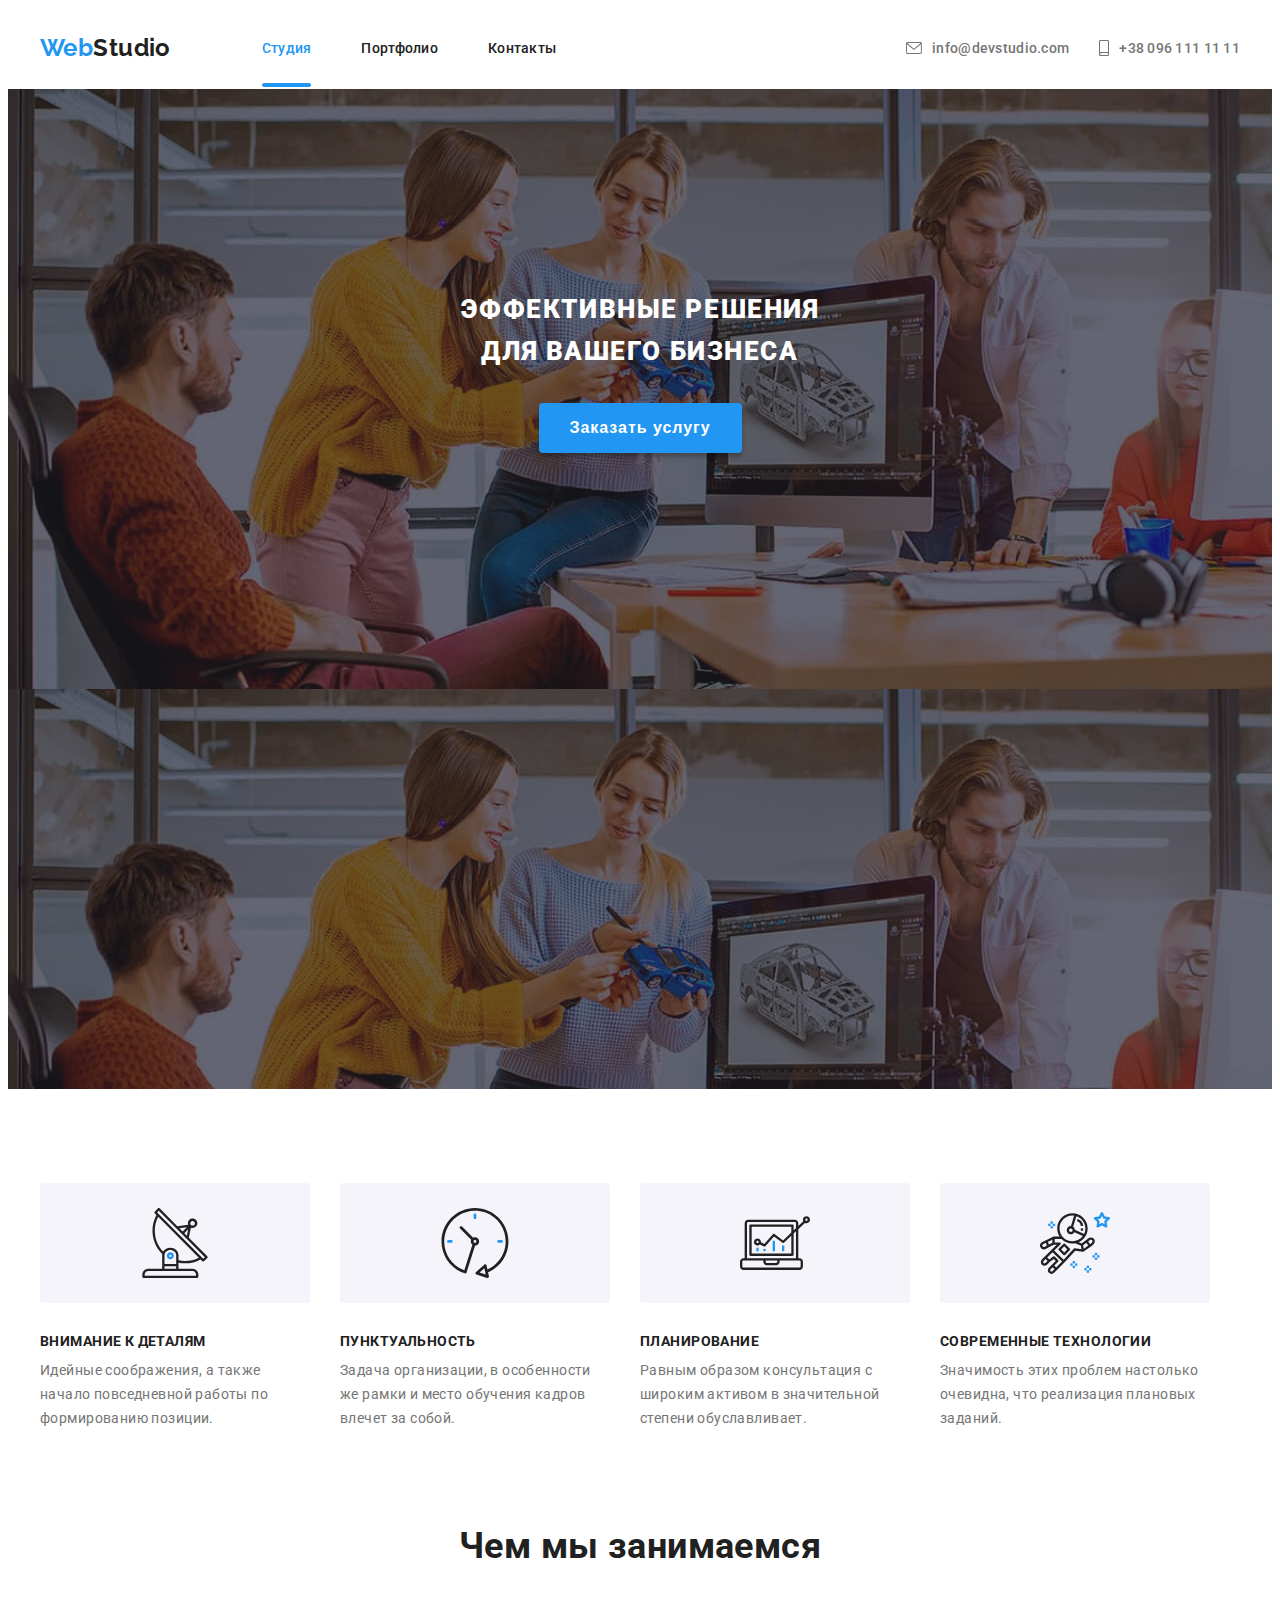
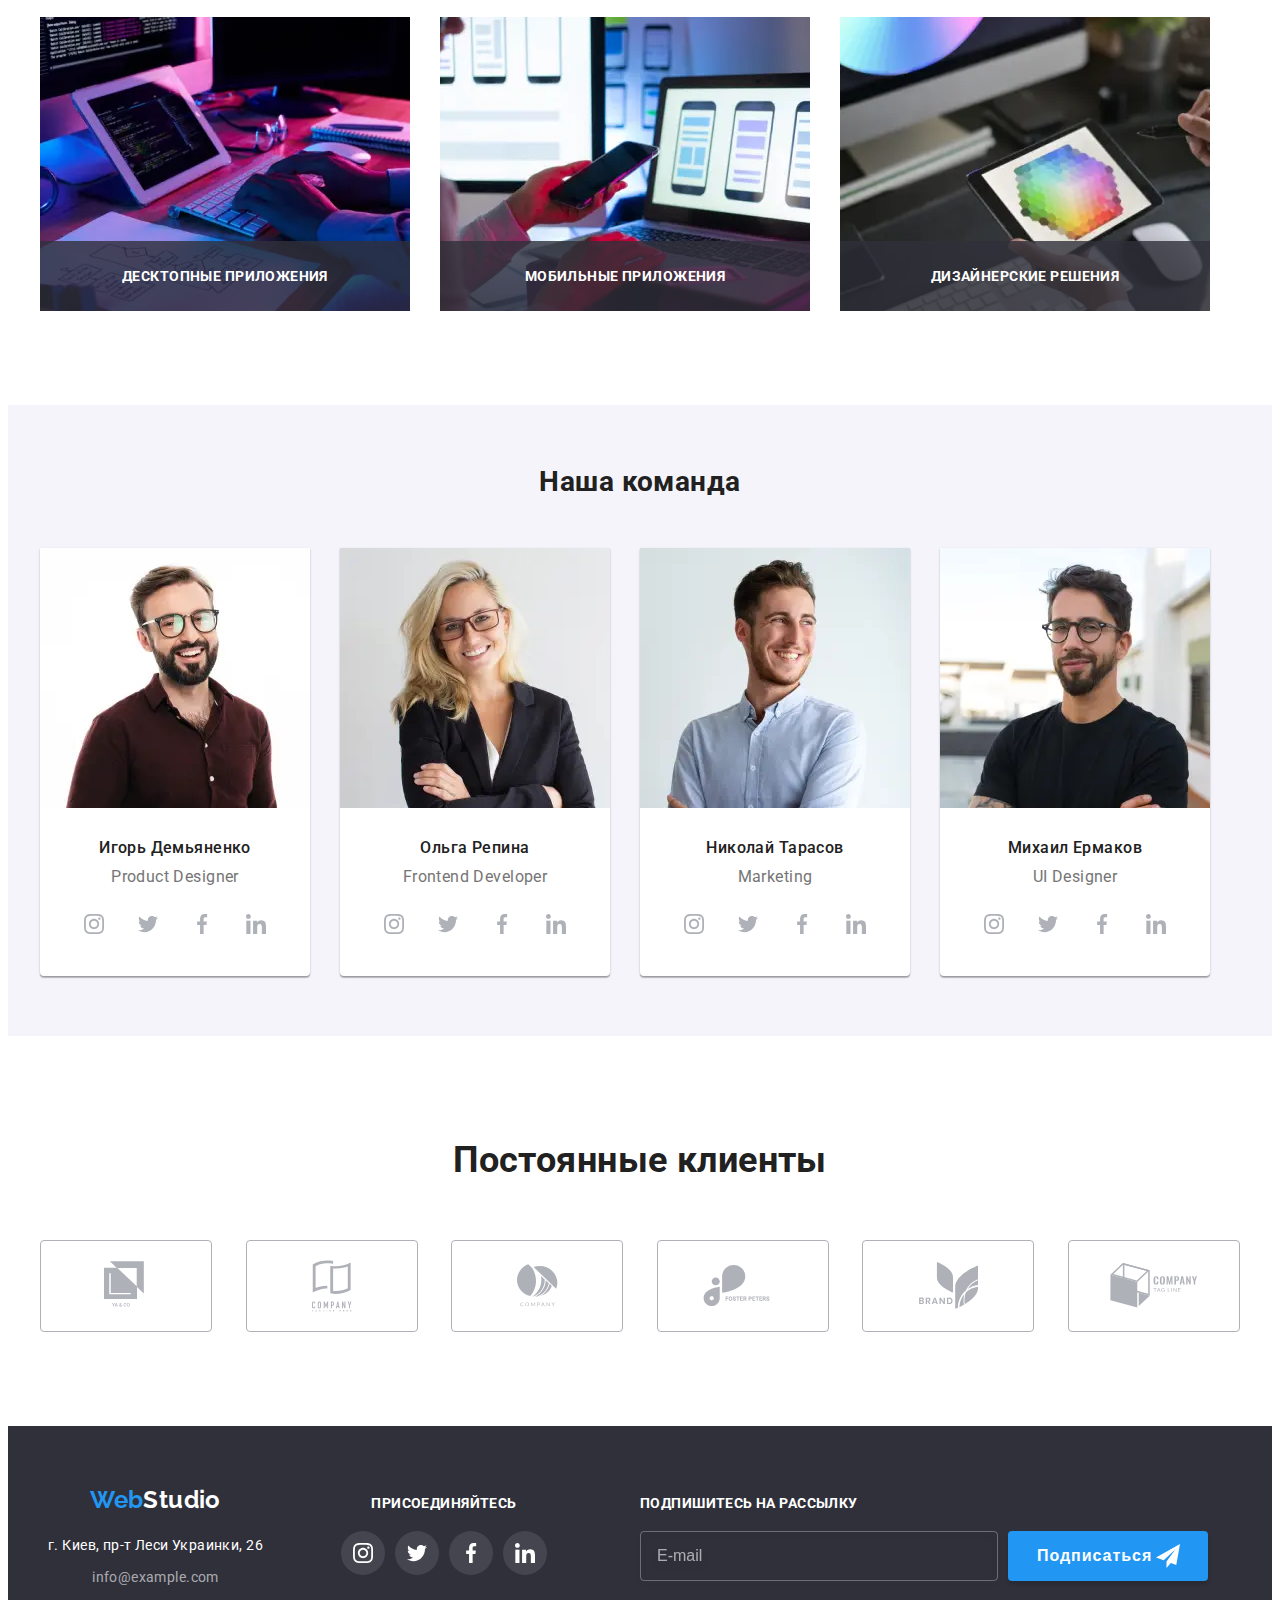
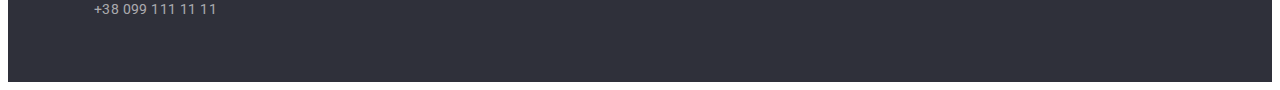
==== commit b66eca25: "Выполнена вёрстка адаптивной версии всех страниц и элементов" ====
--- a/index.html
+++ b/index.html
@@ -156,19 +156,37 @@
             <ul class="work-list list">
                 <li class="work-list-item">
                     <div class="work-img-thumb">
-                        <img src="./images/what-we-do/image1.jpg" alt="разработчик набирает код" width="370" height="297">
+                        <picture>
+                            <source srcset="./images/what-we-do/image1.webp 1x, ./images/what-we-do/image1@2x.webp 2x"
+                                media="(min-width: 1200px)" type="image/webp">
+                            <source srcset="./images/what-we-do/image1.jpg 1x, ./images/what-we-do/image1@2x.jpg 2x"
+                                media="(min-width: 1200px)">
+                            <img src="./images/what-we-do/image1.jpg" alt="разработчик набирает код">
+                        </picture>                        
                         <p class="work-img-text">Десктопные приложения</p>
                     </div>
                 </li>
                 <li class="work-list-item">
                     <div class="work-img-thumb">
-                        <img src="./images/what-we-do/image2.jpg" alt="разработчик проверяет мобильную версию сайта" width="370" height="297">
+                        <picture>
+                            <source srcset="./images/what-we-do/image2.webp 1x, ./images/what-we-do/image2@2x.webp 2x"
+                                media="(min-width: 1200px)" type="image/webp">
+                            <source srcset="./images/what-we-do/image2.jpg 1x, ./images/what-we-do/image2@2x.jpg 2x"
+                                media="(min-width: 1200px)">
+                            <img src="./images/what-we-do/image2.jpg" alt="разработчик проверяет мобильную версию сайта">
+                        </picture>                        
                         <p class="work-img-text">Мобильные приложения</p>
                     </div>
                 </li>
                 <li class="work-list-item">
                     <div class="work-img-thumb">
-                        <img src="./images/what-we-do/image3.jpg" alt="дизайнер работает с цветом" width="370" height="297">
+                        <picture>
+                            <source srcset="./images/what-we-do/image3.webp 1x, ./images/what-we-do/image3@2x.webp 2x"
+                                media="(min-width: 1200px)" type="image/webp">
+                            <source srcset="./images/what-we-do/image3.jpg 1x, ./images/what-we-do/image3@2x.jpg 2x"
+                                media="(min-width: 1200px)">
+                            <img src="./images/what-we-do/image3.jpg" alt="дизайнер работает с цветом">
+                        </picture>                        
                         <p class="work-img-text">Дизайнерские решения</p>
                     </div>
                 </li>
--- a/css/main.min.css
+++ b/css/main.min.css
@@ -1,2 +1,2 @@
-:root{--accent-color: #2196f3;--main-color: #757575;--secondary-color: #212121;--main-white-color: #ffffff;--secondary-white-color: rgba(255, 255, 255, 0.6);--dark-background-color: #2f303a;--light-background-color: #f5f4fa;--input-border-color: rgba(33, 33, 33, 0.2);--modal-message-placeholder-color: rgba(117, 117, 117, 0.5);--cubic: cubic-bezier(0.4, 0, 0.2, 1);--transition-duration: 250ms}.visually-hidden{position:absolute !important;clip:rect(1px 1px 1px 1px);clip:rect(1px, 1px, 1px, 1px);padding:0 !important;border:0 !important;height:1px !important;width:1px !important;overflow:hidden}body{font-family:'Roboto', sans-serif;font-size:14px;letter-spacing:0.03em;background-color:var(--main-white-color);color:var(--main-color)}h1,h2,h3,h4,h5,h6,ul,ol,p{margin:0;padding:0}a{text-decoration:none}ul,ol{list-style:none}img{display:block;max-width:100%;height:auto}nav{display:flex}.container{width:100%;padding:0 15px}.page-header .container{display:flex;align-items:center}@media screen and (max-width: 767px){.page-header .container{justify-content:space-between}}@media screen and (min-width: 480px){.container{width:480px;margin:0 auto}}@media screen and (min-width: 768px){.container{width:768px}}@media screen and (min-width: 1200px){.container{width:1200px}}.list{display:flex}.social-list-icon{width:20px;height:20px;fill:#afb1b8;transition:fill var(--transition-duration) var(--cubic)}.social-list-link:hover .social-list-icon,.social-list-link:focus .social-list-icon{fill:var(--main-white-color)}.social-list-link{display:flex;justify-content:center;align-items:center;width:44px;height:44px;border-radius:50%;transition:background-color var(--transition-duration) var(--cubic)}.social-list-link:hover,.social-list-link:focus{background-color:var(--accent-color)}.logo{font-family:'Raleway', sans-serif;font-weight:700;font-size:24px;line-height:1.167;color:var(--secondary-color)}@media screen and (min-width: 768px){.logo{margin-right:88px}}@media screen and (min-width: 1200px){.logo{margin-right:91px;line-height:1.192}}.logo-accent{color:var(--accent-color)}.page-header{padding-top:8px;padding-bottom:8px}@media screen and (max-width: 767px){.nav-list{display:none}.page-header address{display:none}.address-list{display:none}.burger-btn,.mobile-close-button{background-color:transparent;border:none;padding:0}.burger-icon,.mobile-close-icon{width:40px;height:40px}.mobile-menu{position:absolute;width:100%;max-width:100vw;height:100vh;top:0;left:0;transform:translateX(-100%);padding:48px 40px;background-color:var(--main-white-color);transition:transform var(--transition-duration) var(--cubic),display var(--transition-duration) var(--cubic)}.mobile-menu.is-open{transform:translateX(0)}.mobile-close-button{position:absolute;top:10px;right:15px}.mobile-nav-list-item:not(:last-child){margin-bottom:32px}.mobile-nav-list-item:last-child{margin-bottom:302px}.mobile-nav-link{font-weight:500;font-size:40px;line-height:1.175;text-align:center;letter-spacing:0.02em;color:var(--secondary-color)}.current{color:var(--accent-color)}.mobile-address-list-item:first-child{margin-bottom:32px}.mobile-address-list-item:last-child{margin-bottom:64px}.mobile-tel-link{font-weight:500;font-size:34px;line-height:1.176;letter-spacing:0.02em;color:var(--accent-color)}.mobile-mail-link{font-weight:500;font-size:24px;line-height:1.167;letter-spacing:0.02em;color:var(--main-color)}.mobile-menu-social-list{display:flex;align-items:center}.mobile-menu-social-list-item:not(:last-child):after{content:'';height:22px;border:1px solid rgba(33,33,33,0.2);margin-left:10px;margin-right:10px}.mobile-menu-social-link{font-weight:500;font-size:18px;line-height:1.122;letter-spacing:0.02em;color:var(--accent-color)}}@media screen and (max-width: 419px){.mobile-nav-list-item:not(:last-child){margin-bottom:25px}.mobile-nav-list-item:last-child{margin-bottom:200px}.mobile-nav-link{font-size:24px;line-height:1.175}.mobile-tel-link{font-size:22px;line-height:1.176}.mobile-mail-link{font-size:14px;line-height:1.167}.mobile-menu-social-link{font-size:12px;line-height:1.122}.mobile-menu-social-list-item:not(:last-child):after{margin-left:8px;margin-right:8px}}@media screen and (min-width: 768px){.page-header{padding-top:19px;padding-bottom:19px}.burger-btn{display:none}.mobile-menu{display:none}.nav-list{display:flex;align-items:center}.nav-list-item:not(:last-child){margin-right:50px}.nav-link{padding-top:32px;padding-bottom:31px;font-weight:500;font-size:14px;line-height:1.143;letter-spacing:0.02em;color:var(--secondary-color)}.nav-link.current{color:var(--accent-color);position:relative}.nav-link.current::after{content:'';position:absolute;bottom:0;left:0;width:100%;height:4px;background-color:var(--accent-color);border-radius:2px}header address{margin-left:auto}.address-list{display:flex;flex-direction:column}.address-list-item:not(:last-child){margin-bottom:10px}.address-link-logo{margin-right:8px;fill:currentColor}.address-link-logo.mail{width:14px;height:10px}.address-link-logo.phone{width:10px;height:14px}.address-link.nav-link{display:flex;align-items:center;padding:0;font-style:normal;color:var(--main-color)}}@media screen and (min-width: 1200px){.page-header{padding-top:26px;padding-bottom:26px}.nav-list-item:not(:last-child){margin-right:50px}.nav-link{transition:color var(--transition-duration) var(--cubic)}.nav-link:hover,.nav-link:focus,.nav-link.address-link:hover,.nav-link.address-link:focus{color:var(--accent-color)}.address-list{flex-direction:row;align-items:center}.address-list-item:not(:last-child){margin-right:30px;margin-bottom:0}.nav-link.address-link{justify-content:center;align-items:center;font-style:normal;color:var(--main-color)}.address-link-logo{margin-right:10px}.nav-link.address-link:hover .address-link-logo,.nav-link.address-link:focus .address-link-logo{fill:currentColor}.address-link-logo.mail{width:16px;height:12px}.address-link-logo.phone{width:10px;height:16px}.portfolio-header{border-bottom:1px solid #ececec}}.hero{max-width:480px;height:400px;margin:0 auto;padding-top:118px;padding-bottom:118px;text-align:center;background-image:linear-gradient(rgba(47,48,58,0.4), rgba(47,48,58,0.4)),url("../../images/hero/hero-mobile-bg.jpg");background-color:var(--dark-background-color)}.main-title{font-weight:900;font-size:26px;line-height:1.615;text-align:center;letter-spacing:0.06em;text-transform:uppercase;color:var(--main-white-color);margin-bottom:30px}.hero-button{min-width:200px;min-height:50px;border:1px solid transparent;outline:none;border-radius:4px;padding:9px 30px;font-weight:700;font-size:16px;line-height:1.875;letter-spacing:0.06em;cursor:pointer;background-color:var(--accent-color);color:var(--main-white-color);box-shadow:0px 4px 4px rgba(0,0,0,0.25)}@media screen and (min-device-pixel-ratio: 2) and (min-width: 320px), screen and (min-resolution: 192dpi) and (min-width: 320px), screen and (min-resolution: 2dppx) and (min-width: 320px){.hero{background-image:linear-gradient(rgba(47,48,58,0.4), rgba(47,48,58,0.4)),url("../../images/hero/hero-mobile-bg@2x.jpg");background-size:cover}}@media screen and (min-width: 768px){.hero{max-width:768px;background-image:linear-gradient(rgba(47,48,58,0.4), rgba(47,48,58,0.4)),url("../../images/hero/hero-tablet-bg.jpg")}}@media screen and (min-device-pixel-ratio: 2) and (min-width: 768px), screen and (min-resolution: 192dpi) and (min-width: 768px), screen and (min-resolution: 2dppx) and (min-width: 768px){.hero{background-image:linear-gradient(rgba(47,48,58,0.4), rgba(47,48,58,0.4)),url("../../images/hero/hero-tablet-bg@2x.jpg");background-size:contain}}@media screen and (min-width: 1200px){.hero{max-width:1600px;height:600px;padding-top:200px;padding-bottom:200px;background-image:linear-gradient(rgba(47,48,58,0.4), rgba(47,48,58,0.4)),url("../../images/hero/hero-desktop-bg.jpg")}}@media screen and (min-device-pixel-ratio: 2) and (min-width: 1200px), screen and (min-resolution: 192dpi) and (min-width: 1200px), screen and (min-resolution: 2dppx) and (min-width: 1200px){.hero{background-image:linear-gradient(rgba(47,48,58,0.4), rgba(47,48,58,0.4)),url("../../images/hero/hero-desktop-bg@2x.jpg");background-size:cover}}.about-us{padding-top:60px;padding-bottom:60px}@media screen and (min-width: 1200px){.about-us{padding-top:94px;padding-bottom:47px}}.advantages-list-item{max-width:450px}.advantages-list-item:not(:last-child){margin-bottom:30px}.advantages-logo-container{display:flex;justify-content:center;align-items:center;max-width:450px;margin-bottom:30px;height:120px;border-radius:4px;background-color:var(--light-background-color)}.advantages-list-img{width:70px;height:70px}.advantages-title{margin-bottom:10px;text-align:center;font-weight:700;font-size:inherit;line-height:1.143;text-transform:uppercase;color:var(--secondary-color)}.advantages-text{font-weight:400;font-size:14px;line-height:1.714}@media screen and (min-width: 768px){.advantages-list{display:flex;flex-wrap:wrap;margin:-15px}.advantages-list-item{max-width:354px;margin:15px}.advantages-logo-container{width:354px}.advantages-title{text-align:left}}@media screen and (min-width: 1200px){.advantages-list-item{max-width:270px}.advantages-list-item:not(:last-child){margin-bottom:15px}.advantages-logo-container{width:270px}}.about-us.what-we-do{display:none}@media screen and (min-width: 1200px){.about-us.what-we-do{display:block;padding-top:47px;padding-bottom:94px}.work-title{margin-bottom:50px;font-weight:700;font-size:36px;line-height:1.167;text-align:center;color:var(--secondary-color)}.work-list{margin:-15px}.work-list-item{margin:15px}.work-img-thumb{position:relative}.work-img-text{position:absolute;bottom:0;left:0;display:flex;justify-content:center;align-items:center;width:100%;height:70px;font-weight:700;font-size:14px;line-height:1.143;text-align:center;text-transform:uppercase;color:var(--main-white-color);background-color:rgba(47,48,58,0.8)}}.team{padding-top:60px;padding-bottom:60px;text-align:center;background-color:var(--light-background-color)}.team-title{margin-bottom:30px;font-weight:700;font-size:28px;line-height:1.179;color:var(--secondary-color)}.team-list-item{background-color:var(--main-white-color);box-shadow:0px 1px 3px rgba(0,0,0,0.12),0px 1px 1px rgba(0,0,0,0.14),0px 2px 1px rgba(0,0,0,0.2);border-radius:0px 0px 4px 4px}.card-description{padding-top:30px;padding-bottom:24px;padding-right:122px;padding-left:122px}.employee-name{margin-bottom:10px;font-weight:500;font-size:16px;line-height:1.188;color:var(--secondary-color)}.employee-position{padding-bottom:16px;font-weight:400;font-size:16px;line-height:1.188;color:var(--main-color)}.social-list{display:flex;justify-content:space-between}@media screen and (max-width: 767px){.team-list-item:not(:last-child){margin-bottom:30px}}@media screen and (max-width: 450px){.card-description{padding-right:20%;padding-left:20%}}@media screen and (min-width: 768px){.team-list{display:flex;flex-wrap:wrap;margin:-15px}.team-list-item{margin:15px}.card-description{padding-left:74px;padding-right:74px}}@media screen and (min-width: 1200px){.team-title{margin-bottom:50px}.team-list{margin:0}.team-list-item{margin:0}.team-list-item:not(:last-child){margin-right:30px}.card-description{padding-left:32px;padding-right:32px;padding-bottom:30px}}.clients{padding-top:60px;padding-bottom:60px;text-align:center}.clients-title{margin-bottom:30px;font-weight:700;font-size:28px;line-height:1.179;color:var(--secondary-color)}.clients-list{display:flex;flex-wrap:wrap;justify-content:space-between}.clients-list-item{margin-bottom:30px}.clients-list-link{display:flex;justify-content:center;align-items:center;width:210px;height:90px;color:#afb1b8;border:1px solid #afb1b8;border-radius:4px;transition:border-color var(--transition-duration) var(--cubic)}.clients-list-link:hover,.clients-list-link:focus{border-color:var(--accent-color);color:var(--accent-color)}.clients-list-logo{fill:currentColor;transition:color var(--transition-duration) var(--cubic)}.clients-list-item:nth-child(1) .clients-list-logo{width:44px;height:49px}.clients-list-item:nth-child(2) .clients-list-logo{width:40px;height:52px}.clients-list-item:nth-child(3) .clients-list-logo{width:41px;height:43px}.clients-list-item:nth-child(4) .clients-list-logo{width:80px;height:42px}.clients-list-item:nth-child(5) .clients-list-logo{width:59px;height:47px}.clients-list-item:nth-child(6) .clients-list-logo{width:88px;height:45px}@media screen and (min-width: 460px) and (max-width: 1199px){.clients-list-item:nth-last-child(-n+3){margin-bottom:0}}@media screen and (min-width: 460px) and (max-width: 767px){.clients-list-item:nth-last-child(-n+2){margin-bottom:0}}@media screen and (min-width: 768px){.clients-list-link{width:226px}}@media screen and (max-width: 459px){.clients-list{display:block}.clients-list-item:last-child{margin-bottom:0}.clients-list-link{width:100%}}@media screen and (min-width: 1200px){.clients{padding-top:94px;padding-bottom:94px}.clients-title{margin-bottom:50px;font-size:36px;line-height:1.667}.clients-list-item{margin-bottom:0}.clients-list-link{width:170px}}.footer{padding-top:60px;padding-bottom:60px;background-color:var(--dark-background-color);text-align:center}.logo.footer-logo{display:inline-block;color:var(--main-white-color);margin-bottom:20px}.footer-list-item:not(:last-child){margin-bottom:8px}.footer-list-item:last-child{margin-bottom:60px}.adress,.footer-link{font-style:normal;font-weight:400;font-size:14px;line-height:1.714;transition:color var(--transition-duration) var(--cubic)}.adress:hover,.adress:focus,.footer-link:hover,.footer-link:focus{color:var(--accent-color)}.adress{color:var(--main-white-color)}.footer-link{color:var(--secondary-white-color)}.footer-text{margin-bottom:20px;font-weight:700;font-size:14px;line-height:1.143;text-transform:uppercase;color:var(--main-white-color)}.footer-center-list{justify-content:center;margin-bottom:60px}.footer-center-list-item:not(:last-child){margin-right:10px}.footer-center-link{background-color:rgba(255,255,255,0.1);color:var(--main-white-color)}.footer-center-icon{fill:currentColor}.footer-input{margin-bottom:20px;padding:15px 16px;width:100%;height:50px;border:1px solid rgba(255,255,255,0.3);box-sizing:border-box;filter:drop-shadow(0px 4px 4px rgba(0,0,0,0.15));border-radius:4px;background:transparent;font-weight:400;font-size:16px;line-height:1.25;color:rgba(255,255,255,0.6)}.footer-input::placeholder{color:rgba(255,255,255,0.6)}.footer-button{display:flex;align-items:center;justify-content:space-between;width:200px;height:50px;margin:0 auto;padding:10px 28px 10px 29px;font-weight:700;font-size:16px;line-height:1.875;text-align:center;letter-spacing:0.06em;color:var(--main-white-color);background-color:var(--accent-color);box-shadow:0px 4px 4px rgba(0,0,0,0.15);border:none;border-radius:4px;cursor:pointer}.footer-button-icon{width:24px;height:24px}.buttons-list{display:flex;justify-content:center;margin-bottom:46px}.buttons-list-item:not(:last-child){margin-right:8px}.gallery-button{border:none;border-radius:4px;padding:6px 22px;letter-spacing:0.03em;cursor:pointer;font-weight:500;font-size:16px;line-height:1.625;color:var(--secondary-color);background-color:var(--light-background-color);transition:color var(--transition-duration) var(--cubic),background-color var(--transition-duration) var(--cubic),box-shadow var(--transition-duration) var(--cubic)}.gallery-button:hover,.gallery-button:focus{color:var(--main-white-color);background-color:var(--accent-color);box-shadow:0px 3px 1px rgba(0,0,0,0.1),0px 1px 2px rgba(0,0,0,0.08),0px 2px 2px rgba(0,0,0,0.12)}.gallery{padding-top:94px;padding-bottom:94px}.gallery-list{display:flex;flex-wrap:wrap;margin:-15px}.gallery-list-item{max-width:370px;margin:15px;border:1px solid #eeeeee}.gallery-list-link{display:block;color:inherit;transition:box-shadow var(--transition-duration) var(--cubic)}.gallery-list-link:hover,.gallery-list-link:focus{box-shadow:0px 1px 1px rgba(0,0,0,0.12),0px 4px 4px rgba(0,0,0,0.06),1px 4px 6px rgba(0,0,0,0.16)}.gallery-list-img-wrapper{position:relative;overflow:hidden}.overlay{position:absolute;top:0;left:0;width:100%;height:100%;padding-top:63px;padding-left:24px;padding-right:24px;color:var(--main-white-color);background-color:rgba(33,150,243,0.9);font-weight:400;font-size:18px;line-height:1.556;transform:translateY(101%);transition:transform var(--transition-duration) var(--cubic)}.gallery-list-link:hover .overlay,.gallery-list-link:focus .overlay{transform:translateY(0)}.gallery-card-description{padding-top:20px;padding-bottom:20px;padding-left:24px}.gallery-title{font-weight:700;font-size:18px;line-height:2;letter-spacing:0.06em;color:var(--secondary-color)}.gallery-description{font-weight:400;font-size:16px;line-height:1.875}.backdrop{position:fixed;top:0;left:0;width:100%;height:100%;background-color:rgba(0,0,0,0.2);opacity:1;visibility:visible;transition:opacity var(--transition-duration) var(--cubic),visibility var(--transition-duration) var(--cubic)}.backdrop.is-hidden{opacity:0;visibility:hidden;pointer-events:none}.modal{position:absolute;left:50%;top:50%;transform:translate(-50%, -50%) scale(1);transition:transform var(--transition-duration) var(--cubic);width:528px;height:581px;padding:40px;background-color:var(--main-white-color);box-shadow:0px 1px 3px rgba(0,0,0,0.12),0px 1px 1px rgba(0,0,0,0.14),0px 2px 1px rgba(0,0,0,0.2);border-radius:4px}.backdrop.is-hidden .modal{transform:translate(-50%, -50%) scale(1.1)}.modal-close-button{display:flex;padding:0;justify-content:center;align-items:center;position:absolute;top:8px;right:8px;width:30px;height:30px;background:transparent;border-radius:50%;border:1px solid rgba(0,0,0,0.1);cursor:pointer}.modal-close-icon{width:18px;height:18px;fill:#000000;transition:fill var(--transition-duration) var(--cubic)}.modal-close-button:hover .modal-close-icon,.modal-close-button:focus .modal-close-icon{fill:var(--accent-color)}.modal-form-text{margin-bottom:12px;font-weight:700;font-size:20px;line-height:1.15;text-align:center;color:var(--secondary-color)}.modal-form{display:flex;flex-direction:column}.modal-form-label{margin-bottom:4px;font-weight:400;font-size:12px;line-height:1.167;letter-spacing:0.01em;color:var(--main-color)}.modal-form-label:not(:first-child){margin-top:10px}.modal-input-wrapper{position:relative}.modal-input-icon{position:absolute;top:50%;left:12px;transform:translateY(-50%);width:18px;height:18px;transition:fill var(--transition-duration) var(--cubic)}.modal-form-input:focus+.modal-input-icon{fill:var(--accent-color)}.modal-form-message,.modal-form-input{display:block;width:100%;border:1px solid var(--input-border-color);border-radius:4px}.modal-form-input{height:40px;padding-left:42px;transition:border-color var(--transition-duration) var(--cubic)}.modal-form-input:focus{outline:none;border-color:var(--accent-color)}.modal-form-message{height:120px;padding:12px 16px;margin-bottom:20px;font-size:14px;line-height:1.143;letter-spacing:0.01em;resize:none;transition:border-color var(--transition-duration) var(--cubic)}.modal-form-message:focus{outline:none;border-color:var(--accent-color)}.modal-form-message::placeholder{color:var(--modal-message-placeholder-color)}.modal-form-policy-label{display:flex;align-items:center;flex-wrap:wrap;margin-bottom:30px}.modal-form-policy-label::before{content:'';width:16px;height:15px;border:2px solid var(--secondary-color);border-radius:2px;margin-right:8px;transition:border-color var(--transition-duration) var(--cubic)}.modal-form-policy:focus+.modal-form-policy-label::before{border-color:var(--accent-color)}.modal-form-policy:checked+.modal-form-policy-label::before{background-image:url(../images/check.svg);border:none}.policy-link{text-decoration:underline;color:var(--accent-color)}.modal-form-button{min-width:200px;padding:10px 55px;font-weight:700;font-size:16px;line-height:1.87;letter-spacing:0.06em;color:var(--main-white-color);align-self:center;background-color:var(--accent-color);box-shadow:0px 4px 4px rgba(0,0,0,0.15);border-radius:4px;border:none;cursor:pointer;transition:background-color var(--transition-duration) var(--cubic)}.modal-form-button:hover,.modal-form-button:focus{background-color:#188ce8}
+:root{--accent-color: #2196f3;--main-color: #757575;--secondary-color: #212121;--main-white-color: #ffffff;--secondary-white-color: rgba(255, 255, 255, 0.6);--dark-background-color: #2f303a;--light-background-color: #f5f4fa;--input-border-color: rgba(33, 33, 33, 0.2);--modal-message-placeholder-color: rgba(117, 117, 117, 0.5);--cubic: cubic-bezier(0.4, 0, 0.2, 1);--transition-duration: 250ms}.visually-hidden{position:absolute !important;clip:rect(1px 1px 1px 1px);clip:rect(1px, 1px, 1px, 1px);padding:0 !important;border:0 !important;height:1px !important;width:1px !important;overflow:hidden}body{font-family:'Roboto', sans-serif;font-size:14px;letter-spacing:0.03em;background-color:var(--main-white-color);color:var(--main-color)}h1,h2,h3,h4,h5,h6,ul,ol,p{margin:0;padding:0}a{text-decoration:none}ul,ol{list-style:none}img{display:block;max-width:100%;height:auto}nav{display:flex}.container{width:100%;padding:0 15px}.page-header .container{display:flex;align-items:center}@media screen and (max-width: 767px){.page-header .container{justify-content:space-between}}@media screen and (min-width: 480px){.container{width:480px;margin:0 auto}}@media screen and (min-width: 768px){.container{width:768px}}@media screen and (min-width: 1200px){.container{width:1200px}}.list{display:flex}.social-list-icon{width:20px;height:20px;fill:#afb1b8;transition:fill var(--transition-duration) var(--cubic)}.social-list-link:hover .social-list-icon,.social-list-link:focus .social-list-icon{fill:var(--main-white-color)}.social-list-link{display:flex;justify-content:center;align-items:center;width:44px;height:44px;border-radius:50%;transition:background-color var(--transition-duration) var(--cubic)}.social-list-link:hover,.social-list-link:focus{background-color:var(--accent-color)}.logo{font-family:'Raleway', sans-serif;font-weight:700;font-size:24px;line-height:1.167;color:var(--secondary-color)}@media screen and (min-width: 768px){.logo{margin-right:88px}}@media screen and (min-width: 1200px){.logo{margin-right:91px;line-height:1.192}}.logo-accent{color:var(--accent-color)}.page-header{padding-top:8px;padding-bottom:8px}.portfolio-header{border-bottom:1px solid #ececec}@media screen and (max-width: 767px){.nav-list{display:none}.page-header address{display:none}.address-list{display:none}.burger-btn,.mobile-close-button{background-color:transparent;border:none;padding:0}.burger-icon,.mobile-close-icon{width:40px;height:40px;transition:fill var(--transition-duration) var(--cubic)}.burger-btn:hover .burger-icon,.burger-btn:focus .burger-icon{fill:var(--accent-color)}.mobile-close-button:hover .mobile-close-icon,.mobile-close-button:focus .mobile-close-icon{fill:var(--accent-color)}.mobile-menu{position:absolute;width:100%;max-width:100vw;height:100vh;top:0;left:0;transform:translateX(-100%);padding:48px 40px;z-index:100;background-color:var(--main-white-color);transition:transform var(--transition-duration) var(--cubic),display var(--transition-duration) var(--cubic)}.mobile-menu.is-open{transform:translateX(0)}.mobile-close-button{position:absolute;top:10px;right:15px}.mobile-nav-list-item:not(:last-child){margin-bottom:32px}.mobile-nav-list-item:last-child{margin-bottom:302px}.mobile-nav-link{font-weight:500;font-size:40px;line-height:1.175;text-align:center;letter-spacing:0.02em;color:var(--secondary-color)}.current{color:var(--accent-color)}.mobile-address-list-item:first-child{margin-bottom:32px}.mobile-address-list-item:last-child{margin-bottom:64px}.mobile-tel-link{font-weight:500;font-size:34px;line-height:1.176;letter-spacing:0.02em;color:var(--accent-color)}.mobile-mail-link{font-weight:500;font-size:24px;line-height:1.167;letter-spacing:0.02em;color:var(--main-color)}.mobile-menu-social-list{display:flex;align-items:center}.mobile-menu-social-list-item:not(:last-child):after{content:'';height:22px;border:1px solid rgba(33,33,33,0.2);margin-left:10px;margin-right:10px}.mobile-menu-social-link{font-weight:500;font-size:18px;line-height:1.122;letter-spacing:0.02em;color:var(--accent-color)}}@media screen and (max-width: 479px){.mobile-menu{padding-left:calc((100% - 240px) / 2)}.mobile-nav-list-item:not(:last-child){margin-bottom:25px}.mobile-nav-list-item:last-child{margin-bottom:200px}.mobile-nav-link{font-size:24px;line-height:1.175}.mobile-tel-link{font-size:22px;line-height:1.176}.mobile-mail-link{font-size:14px;line-height:1.167}.mobile-menu-social-link{font-size:12px;line-height:1.122}.mobile-menu-social-list-item:not(:last-child):after{margin-left:8px;margin-right:8px}}@media screen and (min-width: 768px){.page-header{padding-top:19px;padding-bottom:19px}.burger-btn{display:none}.mobile-menu{display:none}.nav-list{display:flex;align-items:center}.nav-list-item:not(:last-child){margin-right:50px}.nav-link{padding-top:32px;padding-bottom:31px;font-weight:500;font-size:14px;line-height:1.143;letter-spacing:0.02em;color:var(--secondary-color)}.nav-link.current{color:var(--accent-color);position:relative}.nav-link.current::after{content:'';position:absolute;bottom:0;left:0;width:100%;height:4px;background-color:var(--accent-color);border-radius:2px}header address{margin-left:auto}.address-list{display:flex;flex-direction:column}.address-list-item:not(:last-child){margin-bottom:10px}.address-link-logo{margin-right:8px;fill:currentColor}.address-link-logo.mail{width:14px;height:10px}.address-link-logo.phone{width:10px;height:14px}.address-link.nav-link{display:flex;align-items:center;padding:0;font-style:normal;color:var(--main-color)}}@media screen and (min-width: 1200px){.page-header{padding-top:26px;padding-bottom:26px}.nav-list-item:not(:last-child){margin-right:50px}.nav-link{transition:color var(--transition-duration) var(--cubic)}.nav-link:hover,.nav-link:focus,.nav-link.address-link:hover,.nav-link.address-link:focus{color:var(--accent-color)}.address-list{flex-direction:row;align-items:center}.address-list-item:not(:last-child){margin-right:30px;margin-bottom:0}.nav-link.address-link{justify-content:center;align-items:center;font-style:normal;color:var(--main-color)}.address-link-logo{margin-right:10px}.nav-link.address-link:hover .address-link-logo,.nav-link.address-link:focus .address-link-logo{fill:currentColor}.address-link-logo.mail{width:16px;height:12px}.address-link-logo.phone{width:10px;height:16px}}.hero{max-width:480px;height:400px;margin:0 auto;padding-top:118px;padding-bottom:118px;text-align:center;background-image:linear-gradient(rgba(47,48,58,0.4), rgba(47,48,58,0.4)),url("../images/hero/hero-mobile-bg.jpg");background-color:var(--dark-background-color)}.main-title{font-weight:900;font-size:26px;line-height:1.615;text-align:center;letter-spacing:0.06em;text-transform:uppercase;color:var(--main-white-color);margin-bottom:30px}.hero-button{min-width:200px;min-height:50px;border:1px solid transparent;outline:none;border-radius:4px;padding:9px 30px;font-weight:700;font-size:16px;line-height:1.875;letter-spacing:0.06em;cursor:pointer;background-color:var(--accent-color);color:var(--main-white-color);box-shadow:0px 4px 4px rgba(0,0,0,0.25)}@media screen and (min-device-pixel-ratio: 2) and (min-width: 320px), screen and (min-resolution: 192dpi) and (min-width: 320px), screen and (min-resolution: 2dppx) and (min-width: 320px){.hero{background-image:linear-gradient(rgba(47,48,58,0.4), rgba(47,48,58,0.4)),url("../images/hero/hero-mobile-bg@2x.jpg");background-size:cover}}@media screen and (min-width: 768px){.hero{max-width:768px;background-image:linear-gradient(rgba(47,48,58,0.4), rgba(47,48,58,0.4)),url("../images/hero/hero-tablet-bg.jpg")}}@media screen and (min-device-pixel-ratio: 2) and (min-width: 768px), screen and (min-resolution: 192dpi) and (min-width: 768px), screen and (min-resolution: 2dppx) and (min-width: 768px){.hero{background-image:linear-gradient(rgba(47,48,58,0.4), rgba(47,48,58,0.4)),url("../images/hero/hero-tablet-bg@2x.jpg");background-size:contain}}@media screen and (min-width: 1200px){.hero{max-width:1600px;height:600px;padding-top:200px;padding-bottom:200px;background-image:linear-gradient(rgba(47,48,58,0.4), rgba(47,48,58,0.4)),url("../images/hero/hero-desktop-bg.jpg")}}@media screen and (min-device-pixel-ratio: 2) and (min-width: 1200px), screen and (min-resolution: 192dpi) and (min-width: 1200px), screen and (min-resolution: 2dppx) and (min-width: 1200px){.hero{background-image:linear-gradient(rgba(47,48,58,0.4), rgba(47,48,58,0.4)),url("../images/hero/hero-desktop-bg@2x.jpg");background-size:cover}}.about-us{padding-top:60px;padding-bottom:60px}@media screen and (min-width: 1200px){.about-us{padding-top:94px;padding-bottom:47px}}.advantages-list-item{max-width:450px}.advantages-list-item:not(:last-child){margin-bottom:30px}.advantages-logo-container{display:flex;justify-content:center;align-items:center;max-width:450px;margin-bottom:30px;height:120px;border-radius:4px;background-color:var(--light-background-color)}.advantages-list-img{width:70px;height:70px}.advantages-title{margin-bottom:10px;text-align:center;font-weight:700;font-size:inherit;line-height:1.143;text-transform:uppercase;color:var(--secondary-color)}.advantages-text{font-weight:400;font-size:14px;line-height:1.714}@media screen and (min-width: 768px){.advantages-list{display:flex;flex-wrap:wrap;margin:-15px}.advantages-list-item{max-width:354px;margin:15px}.advantages-logo-container{width:354px}.advantages-title{text-align:left}}@media screen and (min-width: 1200px){.advantages-list-item{max-width:270px}.advantages-list-item:not(:last-child){margin-bottom:15px}.advantages-logo-container{width:270px}}.about-us.what-we-do{display:none}@media screen and (min-width: 1200px){.about-us.what-we-do{display:block;padding-top:47px;padding-bottom:94px}.work-title{margin-bottom:50px;font-weight:700;font-size:36px;line-height:1.167;text-align:center;color:var(--secondary-color)}.work-list{margin:-15px}.work-list-item{margin:15px}.work-img-thumb{position:relative}.work-img-text{position:absolute;bottom:0;left:0;display:flex;justify-content:center;align-items:center;width:100%;height:70px;font-weight:700;font-size:14px;line-height:1.143;text-align:center;text-transform:uppercase;color:var(--main-white-color);background-color:rgba(47,48,58,0.8)}}.team{padding-top:60px;padding-bottom:60px;text-align:center;background-color:var(--light-background-color)}.team-title{margin-bottom:30px;font-weight:700;font-size:28px;line-height:1.179;color:var(--secondary-color)}.team-list-item{background-color:var(--main-white-color);box-shadow:0px 1px 3px rgba(0,0,0,0.12),0px 1px 1px rgba(0,0,0,0.14),0px 2px 1px rgba(0,0,0,0.2);border-radius:0px 0px 4px 4px}.card-description{padding-top:30px;padding-bottom:24px;padding-right:122px;padding-left:122px}.employee-name{margin-bottom:10px;font-weight:500;font-size:16px;line-height:1.188;color:var(--secondary-color)}.employee-position{padding-bottom:16px;font-weight:400;font-size:16px;line-height:1.188;color:var(--main-color)}.social-list{display:flex;justify-content:space-between}@media screen and (max-width: 767px){.team-list-item:not(:last-child){margin-bottom:30px}}@media screen and (max-width: 450px){.card-description{padding-right:20%;padding-left:20%}}@media screen and (min-width: 768px){.team-list{display:flex;flex-wrap:wrap;margin:-15px}.team-list-item{margin:15px}.card-description{padding-left:74px;padding-right:74px}}@media screen and (min-width: 1200px){.team-title{margin-bottom:50px}.team-list{margin:0}.team-list-item{margin:0}.team-list-item:not(:last-child){margin-right:30px}.card-description{padding-left:32px;padding-right:32px;padding-bottom:30px}}.clients{padding-top:60px;padding-bottom:60px;text-align:center}.clients-title{margin-bottom:30px;font-weight:700;font-size:28px;line-height:1.179;color:var(--secondary-color)}.clients-list{display:flex;flex-wrap:wrap;justify-content:space-between}.clients-list-item{margin-bottom:30px}.clients-list-link{display:flex;justify-content:center;align-items:center;width:210px;height:90px;color:#afb1b8;border:1px solid #afb1b8;border-radius:4px;transition:border-color var(--transition-duration) var(--cubic)}.clients-list-link:hover,.clients-list-link:focus{border-color:var(--accent-color);color:var(--accent-color)}.clients-list-logo{fill:currentColor;transition:color var(--transition-duration) var(--cubic)}.clients-list-item:nth-child(1) .clients-list-logo{width:44px;height:49px}.clients-list-item:nth-child(2) .clients-list-logo{width:40px;height:52px}.clients-list-item:nth-child(3) .clients-list-logo{width:41px;height:43px}.clients-list-item:nth-child(4) .clients-list-logo{width:80px;height:42px}.clients-list-item:nth-child(5) .clients-list-logo{width:59px;height:47px}.clients-list-item:nth-child(6) .clients-list-logo{width:88px;height:45px}@media screen and (min-width: 460px) and (max-width: 1199px){.clients-list-item:nth-last-child(-n+3){margin-bottom:0}}@media screen and (min-width: 460px) and (max-width: 767px){.clients-list-item:nth-last-child(-n+2){margin-bottom:0}}@media screen and (min-width: 768px){.clients-list-link{width:226px}}@media screen and (max-width: 459px){.clients-list{display:block}.clients-list-item:last-child{margin-bottom:0}.clients-list-link{width:100%}}@media screen and (min-width: 1200px){.clients{padding-top:94px;padding-bottom:94px}.clients-title{margin-bottom:50px;font-size:36px;line-height:1.667}.clients-list-item{margin-bottom:0}.clients-list-link{width:170px}}.footer{padding-top:60px;padding-bottom:60px;background-color:var(--dark-background-color);text-align:center}.logo.footer-logo{display:inline-block;color:var(--main-white-color);margin-bottom:20px}.footer-list-item:not(:last-child){margin-bottom:8px}.footer-list-item:last-child{margin-bottom:60px}.adress,.footer-link{font-style:normal;font-weight:400;font-size:14px;line-height:1.714;transition:color var(--transition-duration) var(--cubic)}.adress:hover,.adress:focus,.footer-link:hover,.footer-link:focus{color:var(--accent-color)}.adress{color:var(--main-white-color)}.footer-link{color:var(--secondary-white-color)}.footer-text{margin-bottom:20px;font-weight:700;font-size:14px;line-height:1.143;text-transform:uppercase;color:var(--main-white-color)}.footer-center-list{justify-content:center;margin-bottom:60px}.footer-center-list-item:not(:last-child){margin-right:10px}.footer-center-link{background-color:rgba(255,255,255,0.1);color:var(--main-white-color)}.footer-center-icon{fill:currentColor}.footer-input{margin-bottom:20px;padding:15px 16px;width:100%;height:50px;border:1px solid rgba(255,255,255,0.3);box-sizing:border-box;filter:drop-shadow(0px 4px 4px rgba(0,0,0,0.15));border-radius:4px;background:transparent;font-weight:400;font-size:16px;line-height:1.25;color:rgba(255,255,255,0.6)}.footer-input::placeholder{color:rgba(255,255,255,0.6)}.footer-button{display:flex;align-items:center;justify-content:space-between;width:200px;height:50px;margin:0 auto;padding:10px 28px 10px 29px;font-weight:700;font-size:16px;line-height:1.875;text-align:center;letter-spacing:0.06em;color:var(--main-white-color);background-color:var(--accent-color);box-shadow:0px 4px 4px rgba(0,0,0,0.15);border:none;border-radius:4px;cursor:pointer}.footer-button-icon{width:24px;height:24px}@media screen and (min-width: 768px){.basement{display:flex;align-items:baseline;flex-wrap:wrap}.footer-logo{margin-right:0}.footer-left-side{margin-left:76px;margin-right:165px}.footer-right-side{margin-left:166px}.footer-input{width:450px}}@media screen and (min-width: 1200px){.footer-left-side{width:231px;margin-right:70px;margin-left:0}.footer-list-item:last-child{margin-bottom:0}.footer-center{margin-right:93px}.footer-center-list{margin-bottom:0}.footer-right-side{margin-left:0;text-align:left}.footer-form{display:flex;align-items:center}.footer-input{width:358px;margin-bottom:0;margin-right:10px}.footer-button{margin:0}}.buttons-list{display:flex;flex-wrap:wrap;justify-content:left;margin-bottom:46px}.buttons-list-item:not(:last-child){margin-right:8px}@media screen and (max-width: 767px){.buttons-list-item:not(:last-child){margin-bottom:15px}}@media screen and (min-width: 768px){.buttons-list{justify-content:center}}.gallery-button{border:none;border-radius:4px;padding:6px 22px;letter-spacing:0.03em;cursor:pointer;font-weight:500;font-size:16px;line-height:1.625;color:var(--secondary-color);background-color:var(--light-background-color);transition:color var(--transition-duration) var(--cubic),background-color var(--transition-duration) var(--cubic),box-shadow var(--transition-duration) var(--cubic)}.gallery-button:hover,.gallery-button:focus{color:var(--main-white-color);background-color:var(--accent-color);box-shadow:0px 3px 1px rgba(0,0,0,0.1),0px 1px 2px rgba(0,0,0,0.08),0px 2px 2px rgba(0,0,0,0.12)}.gallery{padding-top:60px;padding-bottom:60px}.gallery-list-item{width:100%;border:1px solid #eeeeee}.gallery-list-link{display:block;color:inherit;transition:box-shadow var(--transition-duration) var(--cubic)}.gallery-list-link:hover,.gallery-list-link:focus{box-shadow:0px 1px 1px rgba(0,0,0,0.12),0px 4px 4px rgba(0,0,0,0.06),1px 4px 6px rgba(0,0,0,0.16)}.gallery-list-img-wrapper{position:relative;overflow:hidden}.overlay{position:absolute;top:0;left:0;width:100%;height:100%;padding-top:63px;padding-left:24px;padding-right:24px;padding-bottom:63px;color:var(--main-white-color);background-color:rgba(33,150,243,0.9);font-weight:400;font-size:18px;line-height:1.556;transform:translateY(101%);transition:transform var(--transition-duration) var(--cubic)}.gallery-list-link:hover .overlay,.gallery-list-link:focus .overlay{transform:translateY(0)}.gallery-card-description{padding-top:20px;padding-bottom:20px;padding-left:24px;padding-right:24px}.gallery-title{font-weight:700;font-size:18px;line-height:2;letter-spacing:0.06em;color:var(--secondary-color)}.gallery-description{font-weight:400;font-size:16px;line-height:1.875}@media screen and (max-width: 767px){.gallery-list-item:not(:last-child){margin-bottom:30px}}@media screen and (max-width: 479px){.gallery{padding-top:40px;padding-bottom:40px}.overlay{overflow:scroll}}@media screen and (min-width: 768px){.gallery-list{display:flex;flex-wrap:wrap;margin:-15px}.gallery-list-item{width:354px;margin:15px}}@media screen and (min-width: 1200px){.gallery{padding-top:94px;padding-bottom:94px}.gallery-list-item{width:370px}}.backdrop{position:fixed;top:0;left:0;width:100%;height:100%;background-color:rgba(0,0,0,0.2);opacity:1;visibility:visible;transition:opacity var(--transition-duration) var(--cubic),visibility var(--transition-duration) var(--cubic)}.backdrop.is-hidden{opacity:0;visibility:hidden;pointer-events:none}.modal{position:absolute;left:50%;top:50%;transform:translate(-50%, -50%) scale(1);transition:transform var(--transition-duration) var(--cubic);width:450px;height:609px;padding:40px;background-color:var(--main-white-color);box-shadow:0px 1px 3px rgba(0,0,0,0.12),0px 1px 1px rgba(0,0,0,0.14),0px 2px 1px rgba(0,0,0,0.2);border-radius:4px}.backdrop.is-hidden .modal{transform:translate(-50%, -50%) scale(1.1)}.modal-close-button{display:flex;padding:0;justify-content:center;align-items:center;position:absolute;top:8px;right:8px;width:30px;height:30px;background:transparent;border-radius:50%;border:1px solid rgba(0,0,0,0.1);cursor:pointer}.modal-close-icon{width:18px;height:18px;fill:#000000;transition:fill var(--transition-duration) var(--cubic)}.modal-close-button:hover .modal-close-icon,.modal-close-button:focus .modal-close-icon{fill:var(--accent-color)}.modal-form-text{margin-bottom:12px;font-weight:700;font-size:20px;line-height:1.5;text-align:center;color:var(--secondary-color)}.modal-form{display:flex;flex-direction:column}.modal-form-label{margin-bottom:4px;font-weight:400;font-size:12px;line-height:1.167;letter-spacing:0.01em;color:var(--main-color)}.modal-form-label:not(:first-child){margin-top:10px}.modal-input-wrapper{position:relative}.modal-input-icon{position:absolute;top:50%;left:12px;transform:translateY(-50%);width:18px;height:18px;transition:fill var(--transition-duration) var(--cubic)}.modal-form-input:focus+.modal-input-icon{fill:var(--accent-color)}.modal-form-message,.modal-form-input{display:block;width:100%;border:1px solid var(--input-border-color);border-radius:4px}.modal-form-input{height:40px;padding-left:42px;transition:border-color var(--transition-duration) var(--cubic)}.modal-form-input:focus{outline:none;border-color:var(--accent-color)}.modal-form-message{height:120px;padding:12px 16px;margin-bottom:20px;font-size:14px;line-height:1.143;letter-spacing:0.01em;resize:none;transition:border-color var(--transition-duration) var(--cubic)}.modal-form-message:focus{outline:none;border-color:var(--accent-color)}.modal-form-message::placeholder{color:var(--modal-message-placeholder-color)}.modal-form-policy-label{display:flex;align-items:center;flex-wrap:wrap;margin-bottom:30px;font-size:12px;line-height:1.167;letter-spacing:0.029em;justify-content:center}.modal-form-policy-label::before{content:'';width:16px;height:15px;border:2px solid var(--secondary-color);border-radius:2px;margin-right:8px;transition:border-color var(--transition-duration) var(--cubic)}.modal-form-policy:focus+.modal-form-policy-label::before{border-color:var(--accent-color)}.modal-form-policy:checked+.modal-form-policy-label::before{background-image:url(../images/check.svg);border:none}.policy-link{text-decoration:underline;color:var(--accent-color)}.modal-form-button{min-width:200px;padding:10px 55px;font-weight:700;font-size:16px;line-height:1.87;letter-spacing:0.06em;color:var(--main-white-color);align-self:center;background-color:var(--accent-color);box-shadow:0px 4px 4px rgba(0,0,0,0.15);border-radius:4px;border:none;cursor:pointer;transition:background-color var(--transition-duration) var(--cubic)}.modal-form-button:hover,.modal-form-button:focus{background-color:#188ce8}@media screen and (max-width: 479px){.modal{width:94%;height:95%;padding:40px 20px 20px 20px;overflow:scroll}.modal-form-message{height:60px}}@media screen and (min-width: 1200px){.modal{width:528px;height:581px}.modal-form-text{line-height:1.15}}
 /*# sourceMappingURL=main.min.css.map */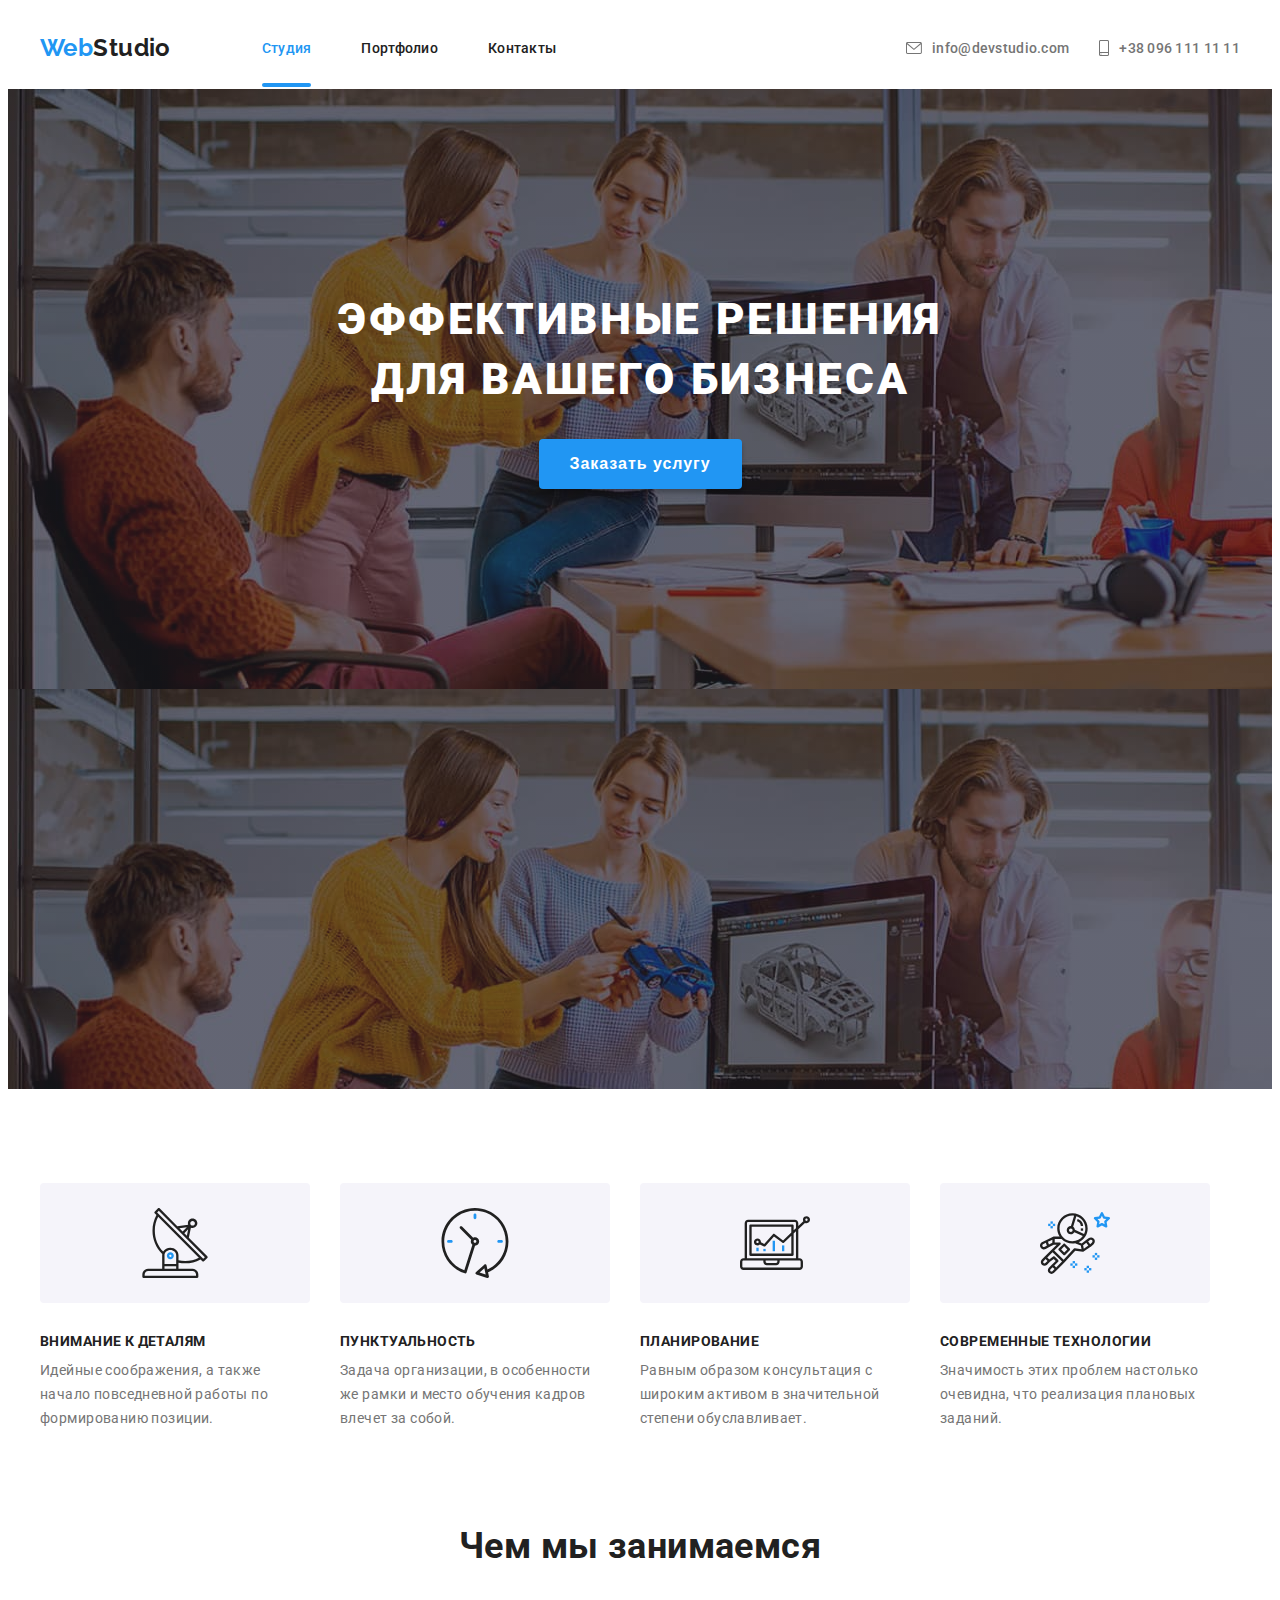
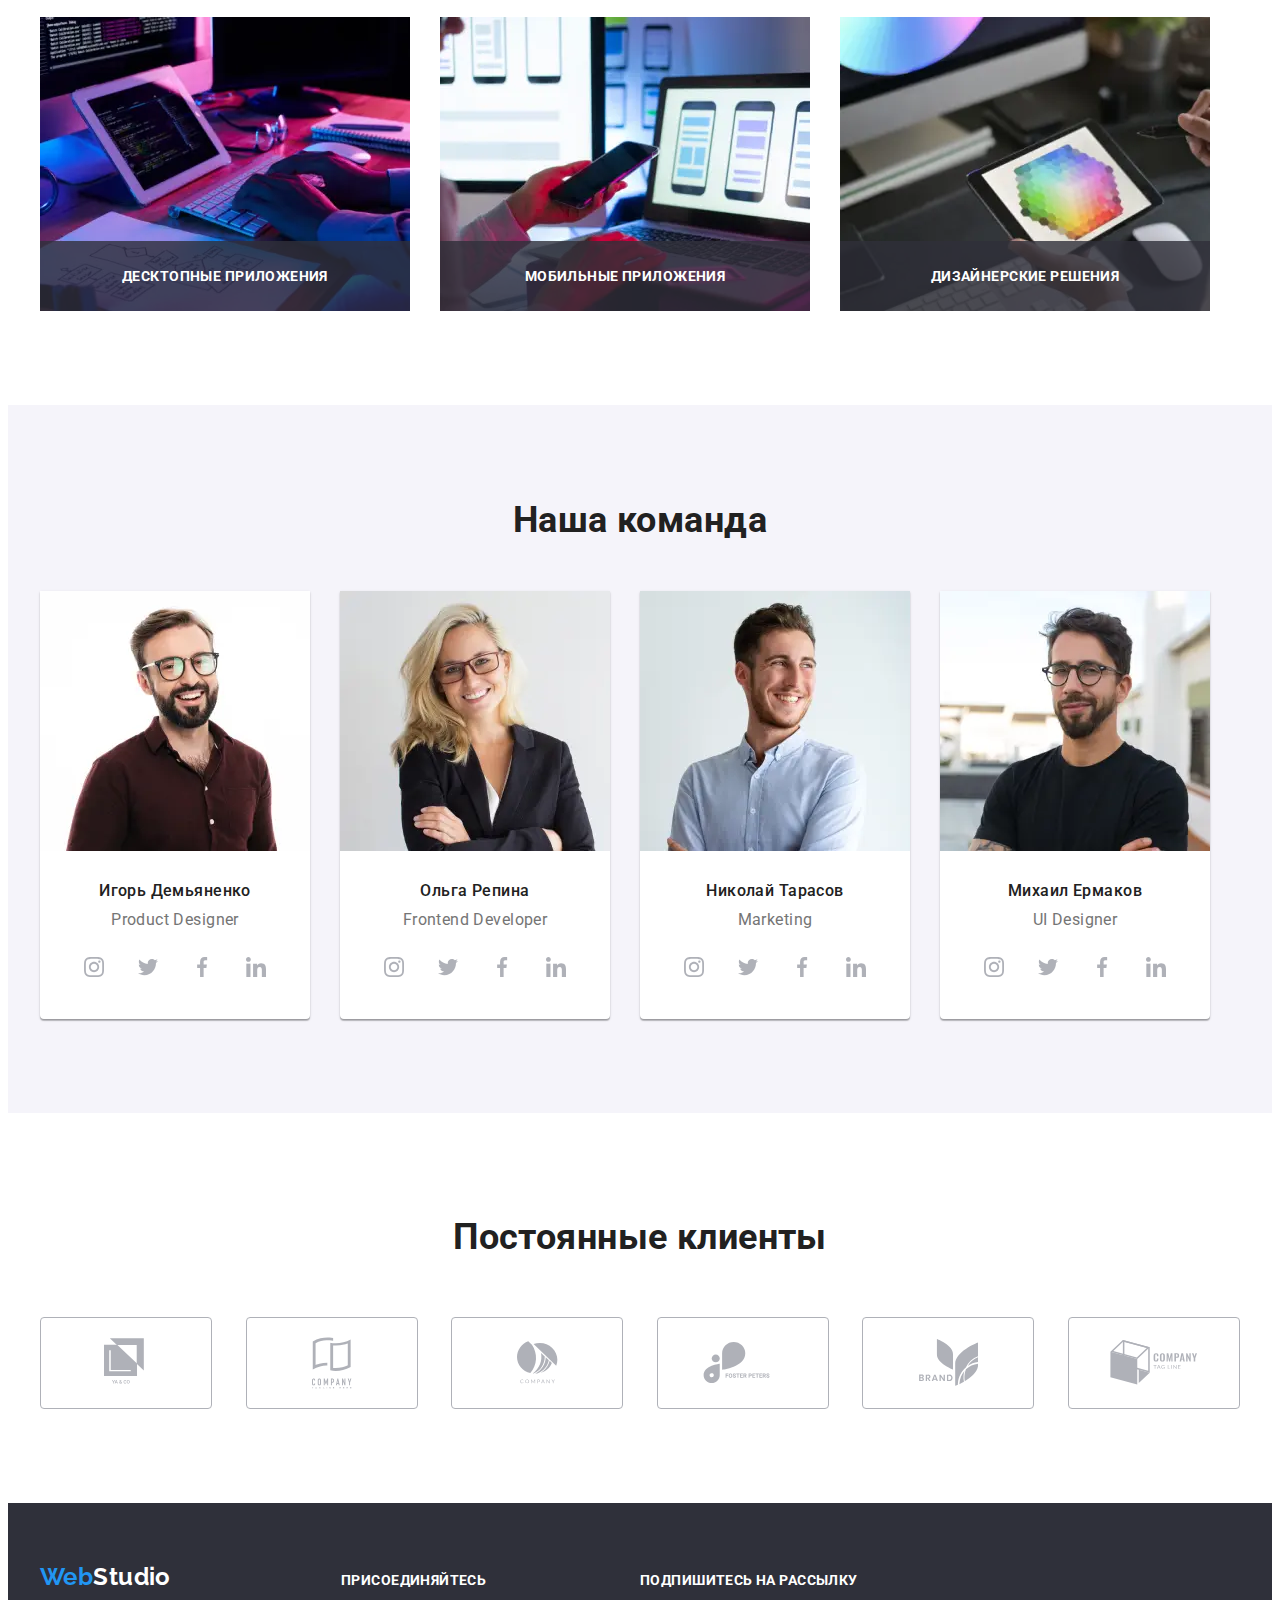
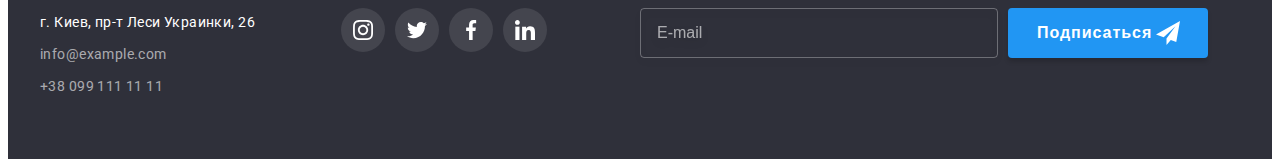
==== commit 03869e94: "Исправляет ошибки" ====
--- a/index.html
+++ b/index.html
@@ -60,39 +60,43 @@
                         <use href="./images/sprite.svg#icon-close"></use>
                     </svg>
                 </button>
-                <ul class="mobile-nav-list">
-                    <li class="mobile-nav-list-item">
-                        <a class="mobile-nav-link current" href="./index.html">Студия</a>
-                    </li>
-                    <li class="mobile-nav-list-item">
-                        <a class="mobile-nav-link" href="./portfolio.html">Портфолио</a>
-                    </li>
-                    <li class="mobile-nav-list-item">
-                        <a class="mobile-nav-link" href="#">Контакты</a>
-                    </li>
-                </ul>
-                <ul class="mobile-address-list">
-                    <li class="mobile-address-list-item">
-                        <a class="mobile-tel-link" href="tel:+380961111111">+38 096 111 11 11</a>
-                    </li>
-                    <li class="mobile-address-list-item">
-                        <a class="mobile-mail-link" href="mailto:info@devstudio.com">info@devstudio.com</a>
-                    </li>
-                </ul>
-                <ul class="mobile-menu-social-list">
-                    <li class="mobile-menu-social-list-item">
-                        <a href="" class="mobile-menu-social-link">Instagram</a>
-                    </li>
-                    <li class="mobile-menu-social-list-item">
-                        <a href="" class="mobile-menu-social-link">Twitter</a>
-                    </li>
-                    <li class="mobile-menu-social-list-item">
-                        <a href="" class="mobile-menu-social-link">Facebook</a>
-                    </li>
-                    <li class="mobile-menu-social-list-item">
-                        <a href="" class="mobile-menu-social-link">LinkedIn</a>
-                    </li>
-                </ul>
+                <div class="mobile-menu-top">
+                    <ul class="mobile-nav-list">
+                        <li class="mobile-nav-list-item">
+                            <a class="mobile-nav-link current" href="./index.html">Студия</a>
+                        </li>
+                        <li class="mobile-nav-list-item">
+                            <a class="mobile-nav-link" href="./portfolio.html">Портфолио</a>
+                        </li>
+                        <li class="mobile-nav-list-item">
+                            <a class="mobile-nav-link" href="#">Контакты</a>
+                        </li>
+                    </ul>
+                </div>
+                <div class="mobile-menu-bottom">
+                    <ul class="mobile-address-list">
+                        <li class="mobile-address-list-item">
+                            <a class="mobile-tel-link" href="tel:+380961111111">+38 096 111 11 11</a>
+                        </li>
+                        <li class="mobile-address-list-item">
+                            <a class="mobile-mail-link" href="mailto:info@devstudio.com">info@devstudio.com</a>
+                        </li>
+                    </ul>
+                    <ul class="mobile-menu-social-list">
+                        <li class="mobile-menu-social-list-item">
+                            <a href="" class="mobile-menu-social-link">Instagram</a>
+                        </li>
+                        <li class="mobile-menu-social-list-item">
+                            <a href="" class="mobile-menu-social-link">Twitter</a>
+                        </li>
+                        <li class="mobile-menu-social-list-item">
+                            <a href="" class="mobile-menu-social-link">Facebook</a>
+                        </li>
+                        <li class="mobile-menu-social-list-item">
+                            <a href="" class="mobile-menu-social-link">LinkedIn</a>
+                        </li>
+                    </ul>
+                </div>
             </div>
         </div>
     </header>
--- a/css/main.min.css
+++ b/css/main.min.css
@@ -1,2 +1,2 @@
-:root{--accent-color: #2196f3;--main-color: #757575;--secondary-color: #212121;--main-white-color: #ffffff;--secondary-white-color: rgba(255, 255, 255, 0.6);--dark-background-color: #2f303a;--light-background-color: #f5f4fa;--input-border-color: rgba(33, 33, 33, 0.2);--modal-message-placeholder-color: rgba(117, 117, 117, 0.5);--cubic: cubic-bezier(0.4, 0, 0.2, 1);--transition-duration: 250ms}.visually-hidden{position:absolute !important;clip:rect(1px 1px 1px 1px);clip:rect(1px, 1px, 1px, 1px);padding:0 !important;border:0 !important;height:1px !important;width:1px !important;overflow:hidden}body{font-family:'Roboto', sans-serif;font-size:14px;letter-spacing:0.03em;background-color:var(--main-white-color);color:var(--main-color)}h1,h2,h3,h4,h5,h6,ul,ol,p{margin:0;padding:0}a{text-decoration:none}ul,ol{list-style:none}img{display:block;max-width:100%;height:auto}nav{display:flex}.container{width:100%;padding:0 15px}.page-header .container{display:flex;align-items:center}@media screen and (max-width: 767px){.page-header .container{justify-content:space-between}}@media screen and (min-width: 480px){.container{width:480px;margin:0 auto}}@media screen and (min-width: 768px){.container{width:768px}}@media screen and (min-width: 1200px){.container{width:1200px}}.list{display:flex}.social-list-icon{width:20px;height:20px;fill:#afb1b8;transition:fill var(--transition-duration) var(--cubic)}.social-list-link:hover .social-list-icon,.social-list-link:focus .social-list-icon{fill:var(--main-white-color)}.social-list-link{display:flex;justify-content:center;align-items:center;width:44px;height:44px;border-radius:50%;transition:background-color var(--transition-duration) var(--cubic)}.social-list-link:hover,.social-list-link:focus{background-color:var(--accent-color)}.logo{font-family:'Raleway', sans-serif;font-weight:700;font-size:24px;line-height:1.167;color:var(--secondary-color)}@media screen and (min-width: 768px){.logo{margin-right:88px}}@media screen and (min-width: 1200px){.logo{margin-right:91px;line-height:1.192}}.logo-accent{color:var(--accent-color)}.page-header{padding-top:8px;padding-bottom:8px}.portfolio-header{border-bottom:1px solid #ececec}@media screen and (max-width: 767px){.nav-list{display:none}.page-header address{display:none}.address-list{display:none}.burger-btn,.mobile-close-button{background-color:transparent;border:none;padding:0}.burger-icon,.mobile-close-icon{width:40px;height:40px;transition:fill var(--transition-duration) var(--cubic)}.burger-btn:hover .burger-icon,.burger-btn:focus .burger-icon{fill:var(--accent-color)}.mobile-close-button:hover .mobile-close-icon,.mobile-close-button:focus .mobile-close-icon{fill:var(--accent-color)}.mobile-menu{position:absolute;width:100%;max-width:100vw;height:100vh;top:0;left:0;transform:translateX(-100%);padding:48px 40px;z-index:100;background-color:var(--main-white-color);transition:transform var(--transition-duration) var(--cubic),display var(--transition-duration) var(--cubic)}.mobile-menu.is-open{transform:translateX(0)}.mobile-close-button{position:absolute;top:10px;right:15px}.mobile-nav-list-item:not(:last-child){margin-bottom:32px}.mobile-nav-list-item:last-child{margin-bottom:302px}.mobile-nav-link{font-weight:500;font-size:40px;line-height:1.175;text-align:center;letter-spacing:0.02em;color:var(--secondary-color)}.current{color:var(--accent-color)}.mobile-address-list-item:first-child{margin-bottom:32px}.mobile-address-list-item:last-child{margin-bottom:64px}.mobile-tel-link{font-weight:500;font-size:34px;line-height:1.176;letter-spacing:0.02em;color:var(--accent-color)}.mobile-mail-link{font-weight:500;font-size:24px;line-height:1.167;letter-spacing:0.02em;color:var(--main-color)}.mobile-menu-social-list{display:flex;align-items:center}.mobile-menu-social-list-item:not(:last-child):after{content:'';height:22px;border:1px solid rgba(33,33,33,0.2);margin-left:10px;margin-right:10px}.mobile-menu-social-link{font-weight:500;font-size:18px;line-height:1.122;letter-spacing:0.02em;color:var(--accent-color)}}@media screen and (max-width: 479px){.mobile-menu{padding-left:calc((100% - 240px) / 2)}.mobile-nav-list-item:not(:last-child){margin-bottom:25px}.mobile-nav-list-item:last-child{margin-bottom:200px}.mobile-nav-link{font-size:24px;line-height:1.175}.mobile-tel-link{font-size:22px;line-height:1.176}.mobile-mail-link{font-size:14px;line-height:1.167}.mobile-menu-social-link{font-size:12px;line-height:1.122}.mobile-menu-social-list-item:not(:last-child):after{margin-left:8px;margin-right:8px}}@media screen and (min-width: 768px){.page-header{padding-top:19px;padding-bottom:19px}.burger-btn{display:none}.mobile-menu{display:none}.nav-list{display:flex;align-items:center}.nav-list-item:not(:last-child){margin-right:50px}.nav-link{padding-top:32px;padding-bottom:31px;font-weight:500;font-size:14px;line-height:1.143;letter-spacing:0.02em;color:var(--secondary-color)}.nav-link.current{color:var(--accent-color);position:relative}.nav-link.current::after{content:'';position:absolute;bottom:0;left:0;width:100%;height:4px;background-color:var(--accent-color);border-radius:2px}header address{margin-left:auto}.address-list{display:flex;flex-direction:column}.address-list-item:not(:last-child){margin-bottom:10px}.address-link-logo{margin-right:8px;fill:currentColor}.address-link-logo.mail{width:14px;height:10px}.address-link-logo.phone{width:10px;height:14px}.address-link.nav-link{display:flex;align-items:center;padding:0;font-style:normal;color:var(--main-color)}}@media screen and (min-width: 1200px){.page-header{padding-top:26px;padding-bottom:26px}.nav-list-item:not(:last-child){margin-right:50px}.nav-link{transition:color var(--transition-duration) var(--cubic)}.nav-link:hover,.nav-link:focus,.nav-link.address-link:hover,.nav-link.address-link:focus{color:var(--accent-color)}.address-list{flex-direction:row;align-items:center}.address-list-item:not(:last-child){margin-right:30px;margin-bottom:0}.nav-link.address-link{justify-content:center;align-items:center;font-style:normal;color:var(--main-color)}.address-link-logo{margin-right:10px}.nav-link.address-link:hover .address-link-logo,.nav-link.address-link:focus .address-link-logo{fill:currentColor}.address-link-logo.mail{width:16px;height:12px}.address-link-logo.phone{width:10px;height:16px}}.hero{max-width:480px;height:400px;margin:0 auto;padding-top:118px;padding-bottom:118px;text-align:center;background-image:linear-gradient(rgba(47,48,58,0.4), rgba(47,48,58,0.4)),url("../images/hero/hero-mobile-bg.jpg");background-color:var(--dark-background-color)}.main-title{font-weight:900;font-size:26px;line-height:1.615;text-align:center;letter-spacing:0.06em;text-transform:uppercase;color:var(--main-white-color);margin-bottom:30px}.hero-button{min-width:200px;min-height:50px;border:1px solid transparent;outline:none;border-radius:4px;padding:9px 30px;font-weight:700;font-size:16px;line-height:1.875;letter-spacing:0.06em;cursor:pointer;background-color:var(--accent-color);color:var(--main-white-color);box-shadow:0px 4px 4px rgba(0,0,0,0.25)}@media screen and (min-device-pixel-ratio: 2) and (min-width: 320px), screen and (min-resolution: 192dpi) and (min-width: 320px), screen and (min-resolution: 2dppx) and (min-width: 320px){.hero{background-image:linear-gradient(rgba(47,48,58,0.4), rgba(47,48,58,0.4)),url("../images/hero/hero-mobile-bg@2x.jpg");background-size:cover}}@media screen and (min-width: 768px){.hero{max-width:768px;background-image:linear-gradient(rgba(47,48,58,0.4), rgba(47,48,58,0.4)),url("../images/hero/hero-tablet-bg.jpg")}}@media screen and (min-device-pixel-ratio: 2) and (min-width: 768px), screen and (min-resolution: 192dpi) and (min-width: 768px), screen and (min-resolution: 2dppx) and (min-width: 768px){.hero{background-image:linear-gradient(rgba(47,48,58,0.4), rgba(47,48,58,0.4)),url("../images/hero/hero-tablet-bg@2x.jpg");background-size:contain}}@media screen and (min-width: 1200px){.hero{max-width:1600px;height:600px;padding-top:200px;padding-bottom:200px;background-image:linear-gradient(rgba(47,48,58,0.4), rgba(47,48,58,0.4)),url("../images/hero/hero-desktop-bg.jpg")}}@media screen and (min-device-pixel-ratio: 2) and (min-width: 1200px), screen and (min-resolution: 192dpi) and (min-width: 1200px), screen and (min-resolution: 2dppx) and (min-width: 1200px){.hero{background-image:linear-gradient(rgba(47,48,58,0.4), rgba(47,48,58,0.4)),url("../images/hero/hero-desktop-bg@2x.jpg");background-size:cover}}.about-us{padding-top:60px;padding-bottom:60px}@media screen and (min-width: 1200px){.about-us{padding-top:94px;padding-bottom:47px}}.advantages-list-item{max-width:450px}.advantages-list-item:not(:last-child){margin-bottom:30px}.advantages-logo-container{display:flex;justify-content:center;align-items:center;max-width:450px;margin-bottom:30px;height:120px;border-radius:4px;background-color:var(--light-background-color)}.advantages-list-img{width:70px;height:70px}.advantages-title{margin-bottom:10px;text-align:center;font-weight:700;font-size:inherit;line-height:1.143;text-transform:uppercase;color:var(--secondary-color)}.advantages-text{font-weight:400;font-size:14px;line-height:1.714}@media screen and (min-width: 768px){.advantages-list{display:flex;flex-wrap:wrap;margin:-15px}.advantages-list-item{max-width:354px;margin:15px}.advantages-logo-container{width:354px}.advantages-title{text-align:left}}@media screen and (min-width: 1200px){.advantages-list-item{max-width:270px}.advantages-list-item:not(:last-child){margin-bottom:15px}.advantages-logo-container{width:270px}}.about-us.what-we-do{display:none}@media screen and (min-width: 1200px){.about-us.what-we-do{display:block;padding-top:47px;padding-bottom:94px}.work-title{margin-bottom:50px;font-weight:700;font-size:36px;line-height:1.167;text-align:center;color:var(--secondary-color)}.work-list{margin:-15px}.work-list-item{margin:15px}.work-img-thumb{position:relative}.work-img-text{position:absolute;bottom:0;left:0;display:flex;justify-content:center;align-items:center;width:100%;height:70px;font-weight:700;font-size:14px;line-height:1.143;text-align:center;text-transform:uppercase;color:var(--main-white-color);background-color:rgba(47,48,58,0.8)}}.team{padding-top:60px;padding-bottom:60px;text-align:center;background-color:var(--light-background-color)}.team-title{margin-bottom:30px;font-weight:700;font-size:28px;line-height:1.179;color:var(--secondary-color)}.team-list-item{background-color:var(--main-white-color);box-shadow:0px 1px 3px rgba(0,0,0,0.12),0px 1px 1px rgba(0,0,0,0.14),0px 2px 1px rgba(0,0,0,0.2);border-radius:0px 0px 4px 4px}.card-description{padding-top:30px;padding-bottom:24px;padding-right:122px;padding-left:122px}.employee-name{margin-bottom:10px;font-weight:500;font-size:16px;line-height:1.188;color:var(--secondary-color)}.employee-position{padding-bottom:16px;font-weight:400;font-size:16px;line-height:1.188;color:var(--main-color)}.social-list{display:flex;justify-content:space-between}@media screen and (max-width: 767px){.team-list-item:not(:last-child){margin-bottom:30px}}@media screen and (max-width: 450px){.card-description{padding-right:20%;padding-left:20%}}@media screen and (min-width: 768px){.team-list{display:flex;flex-wrap:wrap;margin:-15px}.team-list-item{margin:15px}.card-description{padding-left:74px;padding-right:74px}}@media screen and (min-width: 1200px){.team-title{margin-bottom:50px}.team-list{margin:0}.team-list-item{margin:0}.team-list-item:not(:last-child){margin-right:30px}.card-description{padding-left:32px;padding-right:32px;padding-bottom:30px}}.clients{padding-top:60px;padding-bottom:60px;text-align:center}.clients-title{margin-bottom:30px;font-weight:700;font-size:28px;line-height:1.179;color:var(--secondary-color)}.clients-list{display:flex;flex-wrap:wrap;justify-content:space-between}.clients-list-item{margin-bottom:30px}.clients-list-link{display:flex;justify-content:center;align-items:center;width:210px;height:90px;color:#afb1b8;border:1px solid #afb1b8;border-radius:4px;transition:border-color var(--transition-duration) var(--cubic)}.clients-list-link:hover,.clients-list-link:focus{border-color:var(--accent-color);color:var(--accent-color)}.clients-list-logo{fill:currentColor;transition:color var(--transition-duration) var(--cubic)}.clients-list-item:nth-child(1) .clients-list-logo{width:44px;height:49px}.clients-list-item:nth-child(2) .clients-list-logo{width:40px;height:52px}.clients-list-item:nth-child(3) .clients-list-logo{width:41px;height:43px}.clients-list-item:nth-child(4) .clients-list-logo{width:80px;height:42px}.clients-list-item:nth-child(5) .clients-list-logo{width:59px;height:47px}.clients-list-item:nth-child(6) .clients-list-logo{width:88px;height:45px}@media screen and (min-width: 460px) and (max-width: 1199px){.clients-list-item:nth-last-child(-n+3){margin-bottom:0}}@media screen and (min-width: 460px) and (max-width: 767px){.clients-list-item:nth-last-child(-n+2){margin-bottom:0}}@media screen and (min-width: 768px){.clients-list-link{width:226px}}@media screen and (max-width: 459px){.clients-list{display:block}.clients-list-item:last-child{margin-bottom:0}.clients-list-link{width:100%}}@media screen and (min-width: 1200px){.clients{padding-top:94px;padding-bottom:94px}.clients-title{margin-bottom:50px;font-size:36px;line-height:1.667}.clients-list-item{margin-bottom:0}.clients-list-link{width:170px}}.footer{padding-top:60px;padding-bottom:60px;background-color:var(--dark-background-color);text-align:center}.logo.footer-logo{display:inline-block;color:var(--main-white-color);margin-bottom:20px}.footer-list-item:not(:last-child){margin-bottom:8px}.footer-list-item:last-child{margin-bottom:60px}.adress,.footer-link{font-style:normal;font-weight:400;font-size:14px;line-height:1.714;transition:color var(--transition-duration) var(--cubic)}.adress:hover,.adress:focus,.footer-link:hover,.footer-link:focus{color:var(--accent-color)}.adress{color:var(--main-white-color)}.footer-link{color:var(--secondary-white-color)}.footer-text{margin-bottom:20px;font-weight:700;font-size:14px;line-height:1.143;text-transform:uppercase;color:var(--main-white-color)}.footer-center-list{justify-content:center;margin-bottom:60px}.footer-center-list-item:not(:last-child){margin-right:10px}.footer-center-link{background-color:rgba(255,255,255,0.1);color:var(--main-white-color)}.footer-center-icon{fill:currentColor}.footer-input{margin-bottom:20px;padding:15px 16px;width:100%;height:50px;border:1px solid rgba(255,255,255,0.3);box-sizing:border-box;filter:drop-shadow(0px 4px 4px rgba(0,0,0,0.15));border-radius:4px;background:transparent;font-weight:400;font-size:16px;line-height:1.25;color:rgba(255,255,255,0.6)}.footer-input::placeholder{color:rgba(255,255,255,0.6)}.footer-button{display:flex;align-items:center;justify-content:space-between;width:200px;height:50px;margin:0 auto;padding:10px 28px 10px 29px;font-weight:700;font-size:16px;line-height:1.875;text-align:center;letter-spacing:0.06em;color:var(--main-white-color);background-color:var(--accent-color);box-shadow:0px 4px 4px rgba(0,0,0,0.15);border:none;border-radius:4px;cursor:pointer}.footer-button-icon{width:24px;height:24px}@media screen and (min-width: 768px){.basement{display:flex;align-items:baseline;flex-wrap:wrap}.footer-logo{margin-right:0}.footer-left-side{margin-left:76px;margin-right:165px}.footer-right-side{margin-left:166px}.footer-input{width:450px}}@media screen and (min-width: 1200px){.footer-left-side{width:231px;margin-right:70px;margin-left:0}.footer-list-item:last-child{margin-bottom:0}.footer-center{margin-right:93px}.footer-center-list{margin-bottom:0}.footer-right-side{margin-left:0;text-align:left}.footer-form{display:flex;align-items:center}.footer-input{width:358px;margin-bottom:0;margin-right:10px}.footer-button{margin:0}}.buttons-list{display:flex;flex-wrap:wrap;justify-content:left;margin-bottom:46px}.buttons-list-item:not(:last-child){margin-right:8px}@media screen and (max-width: 767px){.buttons-list-item:not(:last-child){margin-bottom:15px}}@media screen and (min-width: 768px){.buttons-list{justify-content:center}}.gallery-button{border:none;border-radius:4px;padding:6px 22px;letter-spacing:0.03em;cursor:pointer;font-weight:500;font-size:16px;line-height:1.625;color:var(--secondary-color);background-color:var(--light-background-color);transition:color var(--transition-duration) var(--cubic),background-color var(--transition-duration) var(--cubic),box-shadow var(--transition-duration) var(--cubic)}.gallery-button:hover,.gallery-button:focus{color:var(--main-white-color);background-color:var(--accent-color);box-shadow:0px 3px 1px rgba(0,0,0,0.1),0px 1px 2px rgba(0,0,0,0.08),0px 2px 2px rgba(0,0,0,0.12)}.gallery{padding-top:60px;padding-bottom:60px}.gallery-list-item{width:100%;border:1px solid #eeeeee}.gallery-list-link{display:block;color:inherit;transition:box-shadow var(--transition-duration) var(--cubic)}.gallery-list-link:hover,.gallery-list-link:focus{box-shadow:0px 1px 1px rgba(0,0,0,0.12),0px 4px 4px rgba(0,0,0,0.06),1px 4px 6px rgba(0,0,0,0.16)}.gallery-list-img-wrapper{position:relative;overflow:hidden}.overlay{position:absolute;top:0;left:0;width:100%;height:100%;padding-top:63px;padding-left:24px;padding-right:24px;padding-bottom:63px;color:var(--main-white-color);background-color:rgba(33,150,243,0.9);font-weight:400;font-size:18px;line-height:1.556;transform:translateY(101%);transition:transform var(--transition-duration) var(--cubic)}.gallery-list-link:hover .overlay,.gallery-list-link:focus .overlay{transform:translateY(0)}.gallery-card-description{padding-top:20px;padding-bottom:20px;padding-left:24px;padding-right:24px}.gallery-title{font-weight:700;font-size:18px;line-height:2;letter-spacing:0.06em;color:var(--secondary-color)}.gallery-description{font-weight:400;font-size:16px;line-height:1.875}@media screen and (max-width: 767px){.gallery-list-item:not(:last-child){margin-bottom:30px}}@media screen and (max-width: 479px){.gallery{padding-top:40px;padding-bottom:40px}.overlay{overflow:scroll}}@media screen and (min-width: 768px){.gallery-list{display:flex;flex-wrap:wrap;margin:-15px}.gallery-list-item{width:354px;margin:15px}}@media screen and (min-width: 1200px){.gallery{padding-top:94px;padding-bottom:94px}.gallery-list-item{width:370px}}.backdrop{position:fixed;top:0;left:0;width:100%;height:100%;background-color:rgba(0,0,0,0.2);opacity:1;visibility:visible;transition:opacity var(--transition-duration) var(--cubic),visibility var(--transition-duration) var(--cubic)}.backdrop.is-hidden{opacity:0;visibility:hidden;pointer-events:none}.modal{position:absolute;left:50%;top:50%;transform:translate(-50%, -50%) scale(1);transition:transform var(--transition-duration) var(--cubic);width:450px;height:609px;padding:40px;background-color:var(--main-white-color);box-shadow:0px 1px 3px rgba(0,0,0,0.12),0px 1px 1px rgba(0,0,0,0.14),0px 2px 1px rgba(0,0,0,0.2);border-radius:4px}.backdrop.is-hidden .modal{transform:translate(-50%, -50%) scale(1.1)}.modal-close-button{display:flex;padding:0;justify-content:center;align-items:center;position:absolute;top:8px;right:8px;width:30px;height:30px;background:transparent;border-radius:50%;border:1px solid rgba(0,0,0,0.1);cursor:pointer}.modal-close-icon{width:18px;height:18px;fill:#000000;transition:fill var(--transition-duration) var(--cubic)}.modal-close-button:hover .modal-close-icon,.modal-close-button:focus .modal-close-icon{fill:var(--accent-color)}.modal-form-text{margin-bottom:12px;font-weight:700;font-size:20px;line-height:1.5;text-align:center;color:var(--secondary-color)}.modal-form{display:flex;flex-direction:column}.modal-form-label{margin-bottom:4px;font-weight:400;font-size:12px;line-height:1.167;letter-spacing:0.01em;color:var(--main-color)}.modal-form-label:not(:first-child){margin-top:10px}.modal-input-wrapper{position:relative}.modal-input-icon{position:absolute;top:50%;left:12px;transform:translateY(-50%);width:18px;height:18px;transition:fill var(--transition-duration) var(--cubic)}.modal-form-input:focus+.modal-input-icon{fill:var(--accent-color)}.modal-form-message,.modal-form-input{display:block;width:100%;border:1px solid var(--input-border-color);border-radius:4px}.modal-form-input{height:40px;padding-left:42px;transition:border-color var(--transition-duration) var(--cubic)}.modal-form-input:focus{outline:none;border-color:var(--accent-color)}.modal-form-message{height:120px;padding:12px 16px;margin-bottom:20px;font-size:14px;line-height:1.143;letter-spacing:0.01em;resize:none;transition:border-color var(--transition-duration) var(--cubic)}.modal-form-message:focus{outline:none;border-color:var(--accent-color)}.modal-form-message::placeholder{color:var(--modal-message-placeholder-color)}.modal-form-policy-label{display:flex;align-items:center;flex-wrap:wrap;margin-bottom:30px;font-size:12px;line-height:1.167;letter-spacing:0.029em;justify-content:center}.modal-form-policy-label::before{content:'';width:16px;height:15px;border:2px solid var(--secondary-color);border-radius:2px;margin-right:8px;transition:border-color var(--transition-duration) var(--cubic)}.modal-form-policy:focus+.modal-form-policy-label::before{border-color:var(--accent-color)}.modal-form-policy:checked+.modal-form-policy-label::before{background-image:url(../images/check.svg);border:none}.policy-link{text-decoration:underline;color:var(--accent-color)}.modal-form-button{min-width:200px;padding:10px 55px;font-weight:700;font-size:16px;line-height:1.87;letter-spacing:0.06em;color:var(--main-white-color);align-self:center;background-color:var(--accent-color);box-shadow:0px 4px 4px rgba(0,0,0,0.15);border-radius:4px;border:none;cursor:pointer;transition:background-color var(--transition-duration) var(--cubic)}.modal-form-button:hover,.modal-form-button:focus{background-color:#188ce8}@media screen and (max-width: 479px){.modal{width:94%;height:95%;padding:40px 20px 20px 20px;overflow:scroll}.modal-form-message{height:60px}}@media screen and (min-width: 1200px){.modal{width:528px;height:581px}.modal-form-text{line-height:1.15}}
+:root{--accent-color: #2196f3;--main-color: #757575;--secondary-color: #212121;--main-white-color: #ffffff;--secondary-white-color: rgba(255, 255, 255, 0.6);--dark-background-color: #2f303a;--light-background-color: #f5f4fa;--input-border-color: rgba(33, 33, 33, 0.2);--modal-message-placeholder-color: rgba(117, 117, 117, 0.5);--cubic: cubic-bezier(0.4, 0, 0.2, 1);--transition-duration: 250ms}.visually-hidden{position:absolute !important;clip:rect(1px 1px 1px 1px);clip:rect(1px, 1px, 1px, 1px);padding:0 !important;border:0 !important;height:1px !important;width:1px !important;overflow:hidden}body{font-family:'Roboto', sans-serif;font-size:14px;letter-spacing:0.03em;background-color:var(--main-white-color);color:var(--main-color)}h1,h2,h3,h4,h5,h6,ul,ol,p{margin:0;padding:0}a{text-decoration:none}ul,ol{list-style:none}img{display:block;max-width:100%;height:auto}nav{display:flex}.container{width:100%;padding:0 15px}.page-header .container{display:flex;align-items:center}@media screen and (max-width: 767px){.page-header .container{justify-content:space-between}}@media screen and (min-width: 480px){.container{width:480px;margin:0 auto}}@media screen and (min-width: 768px){.container{width:768px}}@media screen and (min-width: 1200px){.container{width:1200px}}.list{display:flex}.social-list-icon{width:20px;height:20px;fill:#afb1b8;transition:fill var(--transition-duration) var(--cubic)}.social-list-link:hover .social-list-icon,.social-list-link:focus .social-list-icon{fill:var(--main-white-color)}.social-list-link{display:flex;justify-content:center;align-items:center;width:44px;height:44px;border-radius:50%;transition:background-color var(--transition-duration) var(--cubic)}.social-list-link:hover,.social-list-link:focus{background-color:var(--accent-color)}.logo{font-family:'Raleway', sans-serif;font-weight:700;font-size:24px;line-height:1.167;color:var(--secondary-color)}@media screen and (min-width: 768px){.logo{margin-right:88px}}@media screen and (min-width: 1200px){.logo{margin-right:91px;line-height:1.192}}.logo-accent{color:var(--accent-color)}.page-header{padding-top:8px;padding-bottom:8px}.portfolio-header{border-bottom:1px solid #ececec}@media screen and (max-width: 767px){.nav-list{display:none}.page-header address{display:none}.address-list{display:none}.burger-btn,.mobile-close-button{background-color:transparent;border:none;padding:0}.burger-icon,.mobile-close-icon{width:40px;height:40px;transition:fill var(--transition-duration) var(--cubic)}.burger-btn:hover .burger-icon,.burger-btn:focus .burger-icon{fill:var(--accent-color)}.mobile-close-button:hover .mobile-close-icon,.mobile-close-button:focus .mobile-close-icon{fill:var(--accent-color)}.mobile-menu{display:flex;flex-direction:column;justify-content:space-between;position:fixed;width:100%;max-width:100vw;height:100vh;top:0;left:0;transform:translateX(-100%);padding:48px 40px;z-index:100;background-color:var(--main-white-color);transition:transform var(--transition-duration) var(--cubic),display var(--transition-duration) var(--cubic)}.mobile-menu.is-open{transform:translateX(0)}.mobile-close-button{position:absolute;top:10px;right:15px}.mobile-nav-list-item:not(:last-child){margin-bottom:32px}.mobile-nav-link{font-weight:500;font-size:40px;line-height:1.175;text-align:center;letter-spacing:0.02em;color:var(--secondary-color)}.current{color:var(--accent-color)}.mobile-menu-bottom{margin-top:auto}.mobile-address-list-item:first-child{margin-bottom:32px}.mobile-address-list-item:last-child{margin-bottom:64px}.mobile-tel-link{font-weight:500;font-size:34px;line-height:1.176;letter-spacing:0.02em;color:var(--accent-color)}.mobile-mail-link{font-weight:500;font-size:24px;line-height:1.167;letter-spacing:0.02em;color:var(--main-color)}.mobile-menu-social-list{display:flex;align-items:center}.mobile-menu-social-list-item:not(:last-child):after{content:'';height:22px;border:1px solid rgba(33,33,33,0.2);margin-left:10px;margin-right:10px}.mobile-menu-social-link{font-weight:500;font-size:18px;line-height:1.122;letter-spacing:0.02em;color:var(--accent-color)}}@media screen and (max-width: 479px){.mobile-menu{padding-left:calc((100% - 240px) / 2)}.mobile-nav-list-item:not(:last-child){margin-bottom:25px}.mobile-nav-list-item:last-child{margin-bottom:200px}.mobile-nav-link{font-size:24px;line-height:1.175}.mobile-tel-link{font-size:22px;line-height:1.176}.mobile-mail-link{font-size:14px;line-height:1.167}.mobile-menu-social-link{font-size:12px;line-height:1.122}.mobile-menu-social-list-item:not(:last-child):after{margin-left:8px;margin-right:8px}}@media screen and (min-width: 768px){.page-header{padding-top:19px;padding-bottom:19px}.burger-btn{display:none}.mobile-menu{display:none}.nav-list{display:flex;align-items:center}.nav-list-item:not(:last-child){margin-right:50px}.nav-link{padding-top:32px;padding-bottom:31px;font-weight:500;font-size:14px;line-height:1.143;letter-spacing:0.02em;color:var(--secondary-color)}.nav-link.current{color:var(--accent-color);position:relative}.nav-link.current::after{content:'';position:absolute;bottom:0;left:0;width:100%;height:4px;background-color:var(--accent-color);border-radius:2px}header address{margin-left:auto}.address-list{display:flex;flex-direction:column}.address-list-item:not(:last-child){margin-bottom:10px}.address-link-logo{margin-right:8px;fill:currentColor}.address-link-logo.mail{width:14px;height:10px}.address-link-logo.phone{width:10px;height:14px}.address-link.nav-link{display:flex;align-items:center;padding:0;font-style:normal;color:var(--main-color)}}@media screen and (min-width: 1200px){.page-header{padding-top:26px;padding-bottom:26px}.nav-list-item:not(:last-child){margin-right:50px}.nav-link{transition:color var(--transition-duration) var(--cubic)}.nav-link:hover,.nav-link:focus,.nav-link.address-link:hover,.nav-link.address-link:focus{color:var(--accent-color)}.address-list{flex-direction:row;align-items:center}.address-list-item:not(:last-child){margin-right:30px;margin-bottom:0}.nav-link.address-link{justify-content:center;align-items:center;font-style:normal;color:var(--main-color)}.address-link-logo{margin-right:10px}.nav-link.address-link:hover .address-link-logo,.nav-link.address-link:focus .address-link-logo{fill:currentColor}.address-link-logo.mail{width:16px;height:12px}.address-link-logo.phone{width:10px;height:16px}}.hero{max-width:480px;height:400px;margin:0 auto;padding-top:118px;padding-bottom:118px;text-align:center;background-image:linear-gradient(rgba(47,48,58,0.4), rgba(47,48,58,0.4)),url("../images/hero/hero-mobile-bg.jpg");background-color:var(--dark-background-color)}.main-title{font-weight:900;font-size:26px;line-height:1.615;text-align:center;letter-spacing:0.06em;text-transform:uppercase;color:var(--main-white-color);margin-bottom:30px}.hero-button{min-width:200px;min-height:50px;border:1px solid transparent;outline:none;border-radius:4px;padding:9px 30px;font-weight:700;font-size:16px;line-height:1.875;letter-spacing:0.06em;cursor:pointer;background-color:var(--accent-color);color:var(--main-white-color);box-shadow:0px 4px 4px rgba(0,0,0,0.25)}@media screen and (min-device-pixel-ratio: 2) and (min-width: 320px), screen and (min-resolution: 192dpi) and (min-width: 320px), screen and (min-resolution: 2dppx) and (min-width: 320px){.hero{background-image:linear-gradient(rgba(47,48,58,0.4), rgba(47,48,58,0.4)),url("../images/hero/hero-mobile-bg@2x.jpg");background-size:cover}}@media screen and (min-width: 768px){.hero{max-width:768px;background-image:linear-gradient(rgba(47,48,58,0.4), rgba(47,48,58,0.4)),url("../images/hero/hero-tablet-bg.jpg")}}@media screen and (min-device-pixel-ratio: 2) and (min-width: 768px), screen and (min-resolution: 192dpi) and (min-width: 768px), screen and (min-resolution: 2dppx) and (min-width: 768px){.hero{background-image:linear-gradient(rgba(47,48,58,0.4), rgba(47,48,58,0.4)),url("../images/hero/hero-tablet-bg@2x.jpg");background-size:contain}}@media screen and (min-width: 1200px){.hero{max-width:1600px;height:600px;padding-top:200px;padding-bottom:200px;background-image:linear-gradient(rgba(47,48,58,0.4), rgba(47,48,58,0.4)),url("../images/hero/hero-desktop-bg.jpg")}.main-title{font-size:44px;line-height:1.364}}@media screen and (min-device-pixel-ratio: 2) and (min-width: 1200px), screen and (min-resolution: 192dpi) and (min-width: 1200px), screen and (min-resolution: 2dppx) and (min-width: 1200px){.hero{background-image:linear-gradient(rgba(47,48,58,0.4), rgba(47,48,58,0.4)),url("../images/hero/hero-desktop-bg@2x.jpg");background-size:cover}}.about-us{padding-top:60px;padding-bottom:60px}@media screen and (min-width: 1200px){.about-us{padding-top:94px;padding-bottom:47px}}.advantages-list-item{max-width:450px}.advantages-list-item:not(:last-child){margin-bottom:30px}.advantages-logo-container{display:flex;justify-content:center;align-items:center;max-width:450px;margin-bottom:30px;height:120px;border-radius:4px;background-color:var(--light-background-color)}.advantages-list-img{width:70px;height:70px}.advantages-title{margin-bottom:10px;text-align:center;font-weight:700;font-size:inherit;line-height:1.143;text-transform:uppercase;color:var(--secondary-color)}.advantages-text{font-weight:400;font-size:14px;line-height:1.714}@media screen and (min-width: 768px){.advantages-list{display:flex;flex-wrap:wrap;margin:-15px}.advantages-list-item{max-width:354px;margin:15px}.advantages-logo-container{width:354px}.advantages-title{text-align:left}}@media screen and (min-width: 1200px){.advantages-list-item{max-width:270px}.advantages-list-item:not(:last-child){margin-bottom:15px}.advantages-logo-container{width:270px}}.about-us.what-we-do{display:none}@media screen and (min-width: 1200px){.about-us.what-we-do{display:block;padding-top:47px;padding-bottom:94px}.work-title{margin-bottom:50px;font-weight:700;font-size:36px;line-height:1.167;text-align:center;color:var(--secondary-color)}.work-list{margin:-15px}.work-list-item{margin:15px}.work-img-thumb{position:relative}.work-img-text{position:absolute;bottom:0;left:0;display:flex;justify-content:center;align-items:center;width:100%;height:70px;font-weight:700;font-size:14px;line-height:1.143;text-align:center;text-transform:uppercase;color:var(--main-white-color);background-color:rgba(47,48,58,0.8)}}.team{padding-top:60px;padding-bottom:60px;text-align:center;background-color:var(--light-background-color)}.team-title{margin-bottom:30px;font-weight:700;font-size:28px;line-height:1.179;color:var(--secondary-color)}.team-list-item{background-color:var(--main-white-color);box-shadow:0px 1px 3px rgba(0,0,0,0.12),0px 1px 1px rgba(0,0,0,0.14),0px 2px 1px rgba(0,0,0,0.2);border-radius:0px 0px 4px 4px}.card-description{padding-top:30px;padding-bottom:24px;padding-right:122px;padding-left:122px}.employee-name{margin-bottom:10px;font-weight:500;font-size:16px;line-height:1.188;color:var(--secondary-color)}.employee-position{padding-bottom:16px;font-weight:400;font-size:16px;line-height:1.188;color:var(--main-color)}.social-list{display:flex;justify-content:space-between}@media screen and (max-width: 767px){.team-list-item:not(:last-child){margin-bottom:30px}}@media screen and (max-width: 450px){.card-description{padding-right:20%;padding-left:20%}}@media screen and (min-width: 768px){.team-list{display:flex;flex-wrap:wrap;margin:-15px}.team-list-item{margin:15px}.card-description{padding-left:74px;padding-right:74px}}@media screen and (min-width: 1200px){.team{padding-top:94px;padding-bottom:94px}.team-title{margin-bottom:50px;font-size:36px;line-height:1.167}.team-list{margin:0}.team-list-item{margin:0}.team-list-item:not(:last-child){margin-right:30px}.card-description{padding-left:32px;padding-right:32px;padding-bottom:30px}}.clients{padding-top:60px;padding-bottom:60px;text-align:center}.clients-title{margin-bottom:30px;font-weight:700;font-size:28px;line-height:1.179;color:var(--secondary-color)}.clients-list{display:flex;flex-wrap:wrap;justify-content:space-between}.clients-list-item{margin-bottom:30px}.clients-list-link{display:flex;justify-content:center;align-items:center;width:210px;height:90px;color:#afb1b8;border:1px solid #afb1b8;border-radius:4px;transition:border-color var(--transition-duration) var(--cubic)}.clients-list-link:hover,.clients-list-link:focus{border-color:var(--accent-color);color:var(--accent-color)}.clients-list-logo{fill:currentColor;transition:color var(--transition-duration) var(--cubic)}.clients-list-item:nth-child(1) .clients-list-logo{width:44px;height:49px}.clients-list-item:nth-child(2) .clients-list-logo{width:40px;height:52px}.clients-list-item:nth-child(3) .clients-list-logo{width:41px;height:43px}.clients-list-item:nth-child(4) .clients-list-logo{width:80px;height:42px}.clients-list-item:nth-child(5) .clients-list-logo{width:59px;height:47px}.clients-list-item:nth-child(6) .clients-list-logo{width:88px;height:45px}@media screen and (min-width: 460px) and (max-width: 1199px){.clients-list-item:nth-last-child(-n+3){margin-bottom:0}}@media screen and (min-width: 460px) and (max-width: 767px){.clients-list-item:nth-last-child(-n+2){margin-bottom:0}}@media screen and (min-width: 768px){.clients-list-link{width:226px}}@media screen and (max-width: 459px){.clients-list{display:block}.clients-list-item:last-child{margin-bottom:0}.clients-list-link{width:100%}}@media screen and (min-width: 1200px){.clients{padding-top:94px;padding-bottom:94px}.clients-title{margin-bottom:50px;font-size:36px;line-height:1.667}.clients-list-item{margin-bottom:0}.clients-list-link{width:170px}}.footer{padding-top:60px;padding-bottom:60px;background-color:var(--dark-background-color);text-align:center}.logo.footer-logo{display:inline-block;color:var(--main-white-color);margin-bottom:20px}.footer-list-item:not(:last-child){margin-bottom:8px}.footer-list-item:last-child{margin-bottom:60px}.adress,.footer-link{font-style:normal;font-weight:400;font-size:14px;line-height:1.714;transition:color var(--transition-duration) var(--cubic)}.adress:hover,.adress:focus,.footer-link:hover,.footer-link:focus{color:var(--accent-color)}.adress{color:var(--main-white-color)}.footer-link{color:var(--secondary-white-color)}.footer-text{margin-bottom:20px;font-weight:700;font-size:14px;line-height:1.143;text-transform:uppercase;color:var(--main-white-color)}.footer-center-list{justify-content:center;margin-bottom:60px}.footer-center-list-item:not(:last-child){margin-right:10px}.footer-center-link{background-color:rgba(255,255,255,0.1);color:var(--main-white-color)}.footer-center-icon{fill:currentColor}.footer-input{margin-bottom:20px;padding:15px 16px;width:100%;height:50px;border:1px solid rgba(255,255,255,0.3);box-sizing:border-box;filter:drop-shadow(0px 4px 4px rgba(0,0,0,0.15));border-radius:4px;background:transparent;font-weight:400;font-size:16px;line-height:1.25;color:rgba(255,255,255,0.6)}.footer-input::placeholder{color:rgba(255,255,255,0.6)}.footer-button{display:flex;align-items:center;justify-content:space-between;width:200px;height:50px;margin:0 auto;padding:10px 28px 10px 29px;font-weight:700;font-size:16px;line-height:1.875;text-align:center;letter-spacing:0.06em;color:var(--main-white-color);background-color:var(--accent-color);box-shadow:0px 4px 4px rgba(0,0,0,0.15);border:none;border-radius:4px;cursor:pointer}.footer-button-icon{width:24px;height:24px}@media screen and (min-width: 768px){.basement{display:flex;align-items:baseline;flex-wrap:wrap}.footer-logo{margin-right:0}.footer-left-side{margin-left:76px;margin-right:165px}.footer-right-side{margin-left:166px}.footer-input{width:450px}}@media screen and (min-width: 1200px){.footer{text-align:left}.footer-left-side{width:231px;margin-right:70px;margin-left:0}.footer-list-item:last-child{margin-bottom:0}.footer-center{margin-right:93px}.footer-center-list{margin-bottom:0}.footer-right-side{margin-left:0}.footer-form{display:flex;align-items:center}.footer-input{width:358px;margin-bottom:0;margin-right:10px}.footer-button{margin:0}}.buttons-list{display:flex;flex-wrap:wrap;justify-content:left;margin-bottom:46px}.buttons-list-item:not(:last-child){margin-right:8px}@media screen and (max-width: 767px){.buttons-list-item:not(:last-child){margin-bottom:15px}}@media screen and (min-width: 768px){.buttons-list{justify-content:center}}.gallery-button{border:none;border-radius:4px;padding:6px 22px;letter-spacing:0.03em;cursor:pointer;font-weight:500;font-size:16px;line-height:1.625;color:var(--secondary-color);background-color:var(--light-background-color);transition:color var(--transition-duration) var(--cubic),background-color var(--transition-duration) var(--cubic),box-shadow var(--transition-duration) var(--cubic)}.gallery-button:hover,.gallery-button:focus{color:var(--main-white-color);background-color:var(--accent-color);box-shadow:0px 3px 1px rgba(0,0,0,0.1),0px 1px 2px rgba(0,0,0,0.08),0px 2px 2px rgba(0,0,0,0.12)}.gallery{padding-top:60px;padding-bottom:60px}.gallery-list-item{width:100%;border:1px solid #eeeeee}.gallery-list-link{display:block;color:inherit;transition:box-shadow var(--transition-duration) var(--cubic)}.gallery-list-link:hover,.gallery-list-link:focus{box-shadow:0px 1px 1px rgba(0,0,0,0.12),0px 4px 4px rgba(0,0,0,0.06),1px 4px 6px rgba(0,0,0,0.16)}.gallery-list-img-wrapper{position:relative;overflow:hidden}.overlay{position:absolute;top:0;left:0;width:100%;height:100%;padding-top:63px;padding-left:24px;padding-right:24px;padding-bottom:63px;color:var(--main-white-color);background-color:rgba(33,150,243,0.9);font-weight:400;font-size:18px;line-height:1.556;transform:translateY(101%);transition:transform var(--transition-duration) var(--cubic)}.gallery-list-link:hover .overlay,.gallery-list-link:focus .overlay{transform:translateY(0)}.gallery-card-description{padding-top:20px;padding-bottom:20px;padding-left:24px;padding-right:24px}.gallery-title{font-weight:700;font-size:18px;line-height:2;letter-spacing:0.06em;color:var(--secondary-color)}.gallery-description{font-weight:400;font-size:16px;line-height:1.875}@media screen and (max-width: 767px){.gallery-list-item:not(:last-child){margin-bottom:30px}}@media screen and (max-width: 479px){.gallery{padding-top:40px;padding-bottom:40px}.overlay{overflow:scroll}}@media screen and (min-width: 768px){.gallery-list{display:flex;flex-wrap:wrap;margin:-15px}.gallery-list-item{width:354px;margin:15px}}@media screen and (min-width: 1200px){.gallery{padding-top:94px;padding-bottom:94px}.gallery-list-item{width:370px}}.backdrop{position:fixed;top:0;left:0;width:100%;height:100%;background-color:rgba(0,0,0,0.2);opacity:1;visibility:visible;transition:opacity var(--transition-duration) var(--cubic),visibility var(--transition-duration) var(--cubic)}.backdrop.is-hidden{opacity:0;visibility:hidden;pointer-events:none}.modal{position:absolute;left:50%;top:50%;transform:translate(-50%, -50%) scale(1);transition:transform var(--transition-duration) var(--cubic);width:450px;height:609px;padding:40px;background-color:var(--main-white-color);box-shadow:0px 1px 3px rgba(0,0,0,0.12),0px 1px 1px rgba(0,0,0,0.14),0px 2px 1px rgba(0,0,0,0.2);border-radius:4px}.backdrop.is-hidden .modal{transform:translate(-50%, -50%) scale(1.1)}.modal-close-button{display:flex;padding:0;justify-content:center;align-items:center;position:absolute;top:8px;right:8px;width:30px;height:30px;background:transparent;border-radius:50%;border:1px solid rgba(0,0,0,0.1);cursor:pointer}.modal-close-icon{width:18px;height:18px;fill:#000000;transition:fill var(--transition-duration) var(--cubic)}.modal-close-button:hover .modal-close-icon,.modal-close-button:focus .modal-close-icon{fill:var(--accent-color)}.modal-form-text{margin-bottom:12px;font-weight:700;font-size:20px;line-height:1.5;text-align:center;color:var(--secondary-color)}.modal-form{display:flex;flex-direction:column}.modal-form-label{margin-bottom:4px;font-weight:400;font-size:12px;line-height:1.167;letter-spacing:0.01em;color:var(--main-color)}.modal-form-label:not(:first-child){margin-top:10px}.modal-input-wrapper{position:relative}.modal-input-icon{position:absolute;top:50%;left:12px;transform:translateY(-50%);width:18px;height:18px;transition:fill var(--transition-duration) var(--cubic)}.modal-form-input:focus+.modal-input-icon{fill:var(--accent-color)}.modal-form-message,.modal-form-input{display:block;width:100%;border:1px solid var(--input-border-color);border-radius:4px}.modal-form-input{height:40px;padding-left:42px;transition:border-color var(--transition-duration) var(--cubic)}.modal-form-input:focus{outline:none;border-color:var(--accent-color)}.modal-form-message{height:120px;padding:12px 16px;margin-bottom:20px;font-size:14px;line-height:1.143;letter-spacing:0.01em;resize:none;transition:border-color var(--transition-duration) var(--cubic)}.modal-form-message:focus{outline:none;border-color:var(--accent-color)}.modal-form-message::placeholder{color:var(--modal-message-placeholder-color)}.modal-form-policy-label{display:flex;align-items:center;flex-wrap:wrap;margin-bottom:30px;font-size:12px;line-height:1.167;letter-spacing:0.029em;justify-content:center}.modal-form-policy-label::before{content:'';width:16px;height:15px;border:2px solid var(--secondary-color);border-radius:2px;margin-right:8px;transition:border-color var(--transition-duration) var(--cubic)}.modal-form-policy:focus+.modal-form-policy-label::before{border-color:var(--accent-color)}.modal-form-policy:checked+.modal-form-policy-label::before{background-image:url(../images/check.svg);border:none}.policy-link{text-decoration:underline;color:var(--accent-color)}.modal-form-button{min-width:200px;padding:10px 55px;font-weight:700;font-size:16px;line-height:1.87;letter-spacing:0.06em;color:var(--main-white-color);align-self:center;background-color:var(--accent-color);box-shadow:0px 4px 4px rgba(0,0,0,0.15);border-radius:4px;border:none;cursor:pointer;transition:background-color var(--transition-duration) var(--cubic)}.modal-form-button:hover,.modal-form-button:focus{background-color:#188ce8}@media screen and (max-width: 479px){.modal{width:94%;height:95%;padding:40px 20px 20px 20px;overflow:scroll}.modal-form-message{height:60px}}@media screen and (min-width: 1200px){.modal{width:528px;height:581px}.modal-form-text{line-height:1.15}}
 /*# sourceMappingURL=main.min.css.map */